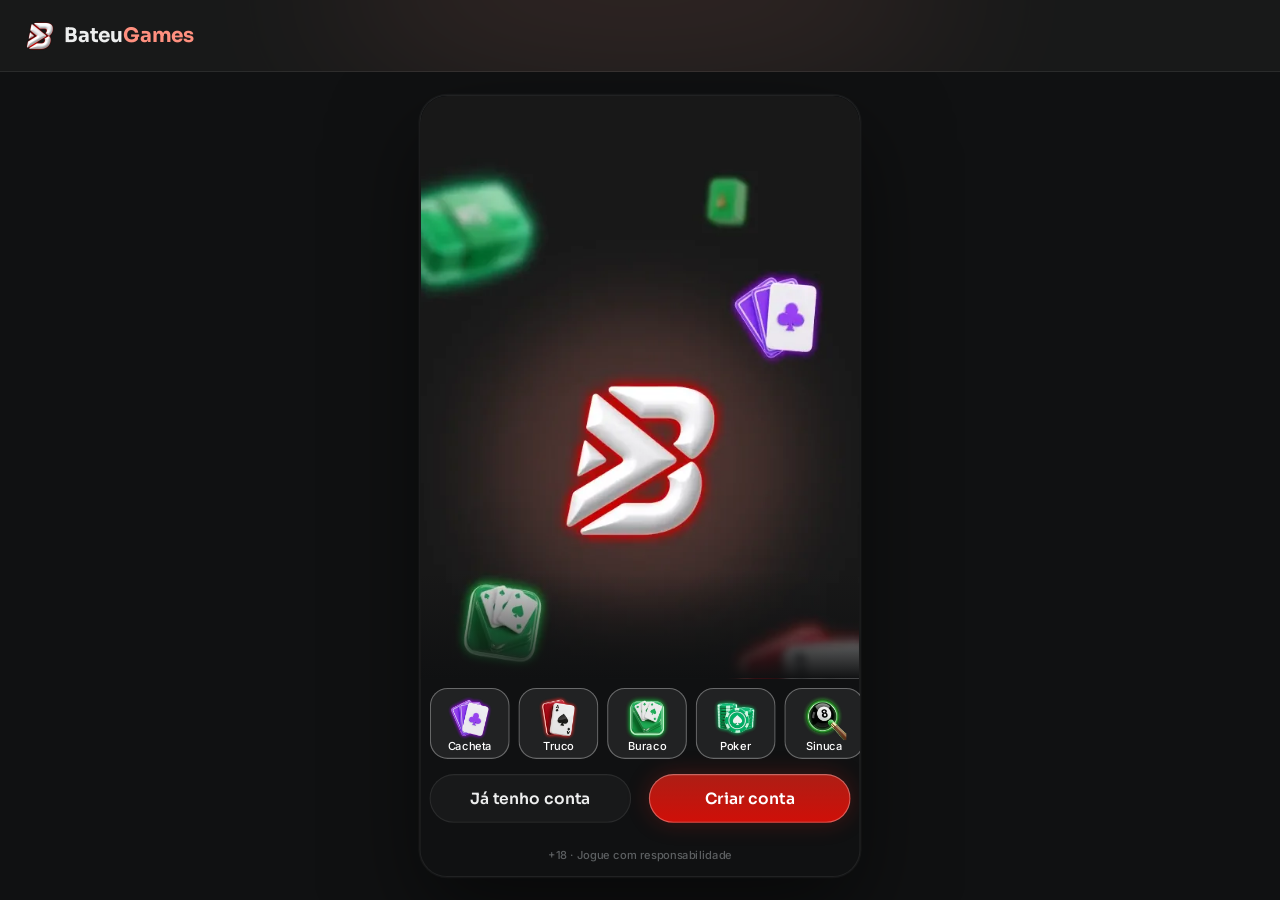
==== index.html @ 6b318c13 "Loja por classe + O Grande Assalto completa (como no EstrelaGames eb42a3c): famílias em 3 classes (O" ====
<!doctype html>
<html lang="pt-BR">
<head>
<meta charset="utf-8">
<meta name="viewport" content="width=device-width, initial-scale=1, viewport-fit=cover, user-scalable=no">
<meta name="robots" content="noindex, nofollow">
<meta name="theme-color" content="#141e2a">
<meta name="mobile-web-app-capable" content="yes">
<meta name="apple-mobile-web-app-capable" content="yes">
<meta name="apple-mobile-web-app-status-bar-style" content="black-translucent">
<title>Bateu Games · protótipo</title>
<link rel="icon" href="assets/ui/logo_icon.webp">
<link rel="preconnect" href="https://fonts.googleapis.com">
<link rel="preconnect" href="https://fonts.gstatic.com" crossorigin>
<link rel="stylesheet" href="https://fonts.googleapis.com/css2?family=Inter:wght@400;500;600;700&family=Sora:wght@600;700;800&display=swap">
<link rel="stylesheet" href="css/tokens.css?v=bateu-11202128">
<link rel="stylesheet" href="css/ui.css?v=bateu-11202128">
<link rel="stylesheet" href="css/screens.css?v=bateu-11202128">
<link rel="stylesheet" href="css/game.css?v=bateu-11202128">
<link rel="stylesheet" href="css/desk.css?v=bateu-11202128">
</head>
<body>
<svg width="0" height="0" style="position:absolute" aria-hidden="true">
  <defs><clipPath id="hexclip" clipPathUnits="objectBoundingBox"><path id="hexpath" d=""/></clipPath></defs>
  <symbol id="s-E" viewBox="0 0 16 20"><path d="M8 0C5 4 0 7.5 0 11.5C0 14 2 16 4.5 16C5.7 16 6.8 15.5 7.5 14.7C7.3 16.6 6.5 18.3 5 20H11C9.5 18.3 8.7 16.6 8.5 14.7C9.2 15.5 10.3 16 11.5 16C14 16 16 14 16 11.5C16 7.5 11 4 8 0Z"/></symbol>
  <symbol id="s-C" viewBox="0 0 20 18.4"><path d="M10 18.35L8.55 17.03C3.4 12.36 0 9.28 0 5.5C0 2.420 2.42 0 5.5 0C7.24 0 8.91 0.81 10 2.09C11.09 0.81 12.76 0 14.5 0C17.58 0 20 2.42 20 5.5C20 9.28 16.6 12.36 11.45 17.04L10 18.35Z"/></symbol>
  <symbol id="s-O" viewBox="0 0 15 20"><path d="M7.5 0L15 10L7.5 20L0 10L7.5 0Z"/></symbol>
  <symbol id="s-P" viewBox="0 0 18 18.5"><path d="M9 0C11.3 0 13.2 1.9 13.2 4.2C13.2 5 13 5.7 12.6 6.3C13 6.2 13.4 6.1 13.8 6.1C16.1 6.1 18 8 18 10.3C18 12.6 16.1 14.5 13.8 14.5C12.5 14.5 11.3 13.9 10.5 12.9C10.7 14.9 11.6 16.8 13.1 18.5H4.9C6.4 16.8 7.3 14.9 7.5 12.9C6.7 13.9 5.5 14.5 4.2 14.5C1.9 14.5 0 12.6 0 10.3C0 8 1.9 6.1 4.2 6.1C4.6 6.1 5 6.2 5.4 6.3C5 5.7 4.8 5 4.8 4.2C4.8 1.9 6.7 0 9 0Z"/></symbol>
  <symbol id="i-copy" viewBox="0 0 448 512"><path d="M208 0H332.1c12.7 0 24.9 5.1 33.9 14.1l67.9 67.9c9 9 14.1 21.2 14.1 33.9V336c0 26.5-21.5 48-48 48H208c-26.5 0-48-21.5-48-48V48c0-26.5 21.5-48 48-48zM48 128h80v64H64V448H256V416h64v48c0 26.5-21.5 48-48 48H48c-26.5 0-48-21.5-48-48V176c0-26.5 21.5-48 48-48z"/></symbol>
  <symbol id="i-share" viewBox="0 0 448 512"><path d="M352 224c53 0 96-43 96-96s-43-96-96-96s-96 43-96 96c0 4 .2 8 .7 11.9l-94.1 47C145.4 170.2 121.9 160 96 160c-53 0-96 43-96 96s43 96 96 96c25.9 0 49.4-10.2 66.6-26.9l94.1 47c-.5 3.9-.7 7.8-.7 11.9c0 53 43 96 96 96s96-43 96-96s-43-96-96-96c-25.9 0-49.4 10.2-66.6 26.9l-94.1-47c.5-3.9 .7-7.8 .7-11.9s-.2-8-.7-11.9l94.1-47C302.6 213.8 326.1 224 352 224z"/></symbol>
  <symbol id="i-wa" viewBox="0 0 448 512"><path d="M380.9 97.1C339 55.1 283.2 32 223.9 32c-122.4 0-222 99.6-222 222 0 39.1 10.2 77.3 29.6 111L0 480l117.7-30.9c32.4 17.7 68.9 27 106.1 27h.1c122.3 0 224.1-99.6 224.1-222 0-59.3-25.2-115-67.1-157zm-157 341.6c-33.2 0-65.7-8.9-94-25.7l-6.7-4-69.8 18.3L72 359.2l-4.4-7c-18.5-29.4-28.2-63.3-28.2-98.2 0-101.7 82.8-184.5 184.6-184.5 49.3 0 95.6 19.2 130.4 54.1 34.8 34.9 56.2 81.2 56.1 130.5 0 101.8-84.9 184.6-186.6 184.6zm101.2-138.2c-5.5-2.8-32.8-16.2-37.9-18-5.1-1.9-8.8-2.8-12.5 2.8-3.7 5.6-14.3 18-17.6 21.8-3.2 3.7-6.5 4.2-12 1.4-32.6-16.3-54-29.1-75.5-66-5.7-9.8 5.7-9.1 16.3-30.3 1.8-3.7.9-6.9-.5-9.7-1.4-2.8-12.5-30.1-17.1-41.2-4.5-10.8-9.1-9.3-12.5-9.5-3.2-.2-6.9-.2-10.6-.2-3.7 0-9.7 1.4-14.8 6.9-5.1 5.6-19.4 19-19.4 46.3 0 27.3 19.9 53.7 22.6 57.4 2.8 3.7 39.1 59.7 94.8 83.8 35.2 15.2 49 16.5 66.6 13.9 10.7-1.6 32.8-13.4 37.4-26.4 4.6-13 4.6-24.1 3.2-26.4-1.3-2.5-5-3.9-10.5-6.6z"/></symbol>
  <symbol id="i-pen" viewBox="0 0 512 512"><path d="M362.7 19.3L314.3 67.7 444.3 197.7l48.4-48.4c25-25 25-65.5 0-90.5L453.3 19.3c-25-25-65.5-25-90.5 0zm-71 71L58.6 323.5c-10.4 10.4-18 23.3-22.2 37.4L1 481.2C-1.5 489.7 .8 498.8 7 505s15.3 8.5 23.7 6.1l120.3-35.4c14.1-4.2 27-11.8 37.4-22.2L421.7 220.3 291.7 90.3z"/></symbol>
  <symbol id="i-plus" viewBox="0 0 448 512"><path d="M256 80c0-17.7-14.3-32-32-32s-32 14.3-32 32v144H48c-17.7 0-32 14.3-32 32s14.3 32 32 32h144v144c0 17.7 14.3 32 32 32s32-14.3 32-32V288h144c17.7 0 32-14.3 32-32s-14.3-32-32-32H256V80z"/></symbol>
  <symbol id="i-chev-l" viewBox="0 0 320 512"><path d="M9.4 233.4c-12.5 12.5-12.5 32.8 0 45.3l192 192c12.5 12.5 32.8 12.5 45.3 0s12.5-32.8 0-45.3L77.3 256 246.6 86.6c12.5-12.5 12.5-32.8 0-45.3s-32.8-12.5-45.3 0l-192 192z"/></symbol>
  <symbol id="i-chev-r" viewBox="0 0 320 512"><path d="M310.6 233.4c12.5 12.5 12.5 32.8 0 45.3l-192 192c-12.5 12.5-32.8 12.5-45.3 0s-12.5-32.8 0-45.3L242.7 256 73.4 86.6c-12.5-12.5-12.5-32.8 0-45.3s32.8-12.5 45.3 0l192 192z"/></symbol>
  <symbol id="i-chev-l-light" viewBox="0 0 320 512"><path d="M20.7 267.3c-6.2-6.2-6.2-16.4 0-22.6l192-192c6.2-6.2 16.4-6.2 22.6 0s6.2 16.4 0 22.6L54.6 256 235.3 436.7c6.2 6.2 6.2 16.4 0 22.6s-16.4 6.2-22.6 0l-192-192z"/></symbol>
  <symbol id="i-chev-r-light" viewBox="0 0 320 512"><path d="M299.3 244.7c6.2 6.2 6.2 16.4 0 22.6l-192 192c-6.2 6.2-16.4 6.2-22.6 0s-6.2-16.4 0-22.6L265.4 256 84.7 75.3c-6.2-6.2-6.2-16.4 0-22.6s16.4-6.2 22.6 0l192 192z"/></symbol>
  <symbol id="i-x" viewBox="0 0 384 512"><path d="M324.5 411.1c6.2 6.2 16.4 6.2 22.6 0s6.2-16.4 0-22.6L214.6 256 347.1 123.5c6.2-6.2 6.2-16.4 0-22.6s-16.4-6.2-22.6 0L192 233.4 59.5 100.9c-6.2-6.2-16.4-6.2-22.6 0s-6.2 16.4 0 22.6L169.4 256 36.9 388.5c-6.2 6.2-6.2 16.4 0 22.6s16.4 6.2 22.6 0L192 278.6 324.5 411.1z"/></symbol>
  <symbol id="i-search" viewBox="0 0 512 512"><path d="M384 208A176 176 0 1 0 32 208a176 176 0 1 0 352 0zM343.3 366C307 397.2 259.7 416 208 416C93.1 416 0 322.9 0 208S93.1 0 208 0S416 93.1 416 208c0 51.7-18.8 99-50 135.3L507.3 484.7c6.2 6.2 6.2 16.4 0 22.6s-16.4 6.2-22.6 0L343.3 366z"/></symbol>
  <symbol id="i-check" viewBox="0 0 512 512"><path d="M256 512A256 256 0 1 0 256 0a256 256 0 1 0 0 512zM369 209L241 337c-9.4 9.4-24.6 9.4-33.9 0l-64-64c-9.4-9.4-9.4-24.6 0-33.9s24.6-9.4 33.9 0l47 47L335 175c9.4-9.4 24.6-9.4 33.9 0s9.4 24.6 0 33.9z"/></symbol>
  <symbol id="i-eye" viewBox="0 0 576 512"><path d="M288 32c-80.8 0-145.5 36.8-192.6 80.6C48.6 156 17.3 208 2.5 243.7c-3.3 7.9-3.3 16.7 0 24.6C17.3 304 48.6 356 95.4 399.4C142.5 443.2 207.2 480 288 480s145.5-36.8 192.6-80.6c46.8-43.5 78.1-95.4 93-131.1c3.3-7.9 3.3-16.7 0-24.6c-14.9-35.7-46.2-87.7-93-131.1C433.5 68.8 368.8 32 288 32zM144 256a144 144 0 1 1 288 0 144 144 0 1 1 -288 0zm144-64c0 35.3-28.7 64-64 64c-7.1 0-13.9-1.2-20.3-3.3c-5.5-1.8-11.9 1.6-11.7 7.4c.3 6.9 1.3 13.8 3.2 20.7c13.7 51.2 66.4 81.6 117.6 67.9s81.6-66.4 67.9-117.6c-11.1-41.5-47.8-69.4-88.6-71.1c-5.8-.2-9.2 6.1-7.4 11.7c2.1 6.4 3.3 13.2 3.3 20.3z"/></symbol>
  <symbol id="i-send" viewBox="0 0 512 512"><path d="M498.1 5.6c10.1 7 15.4 19.1 13.5 31.2l-64 416c-1.5 9.7-7.4 18.2-16 23s-18.9 5.4-28 1.6L284 427.7l-68.5 74.1c-8.9 9.7-22.9 12.9-35.2 8.1S160 493.2 160 480V396.4c0-4 1.5-7.8 4.2-10.7L331.8 202.8c5.8-6.3 5.6-16-.4-22s-15.7-6.4-22-.7L106 360.8 17.7 316.6C7.1 311.3 .3 300.7 0 288.9s5.9-22.8 16.1-28.7l448-256c10.7-6.1 23.9-5.5 34 1.4z"/></symbol>
  <symbol id="i-star" viewBox="0 0 576 512"><path d="M316.9 18C311.6 7 300.4 0 288.1 0s-23.4 7-28.8 18L195 150.3 51.4 171.5c-12 1.8-22 10.2-25.7 21.7s-.7 24.2 7.9 32.7L137.8 329 113.2 474.7c-2 12 3 24.2 12.9 31.3s23 8 33.8 2.3l128.3-68.5 128.3 68.5c10.8 5.7 23.9 4.9 33.8-2.3s14.9-19.3 12.9-31.3L438.5 329 542.7 225.9c8.6-8.5 11.7-21.2 7.9-32.7s-13.7-19.9-25.7-21.7L381.2 150.3 316.9 18z"/></symbol>
  <symbol id="i-star-o" viewBox="0 0 576 512"><path d="M287.9 0c9.2 0 17.6 5.2 21.6 13.5l68.6 141.3 153.2 22.6c9 1.3 16.5 7.6 19.3 16.3s.5 18.1-5.9 24.5L433.6 328.4l26.2 155.6c1.5 9-2.2 18.1-9.7 23.5s-17.3 6-25.3 1.7l-137-73.2L151 509.1c-8.1 4.3-17.9 3.7-25.3-1.7s-11.2-14.5-9.7-23.5l26.2-155.6L31.1 218.2c-6.5-6.4-8.7-15.9-5.9-24.5s10.3-14.9 19.3-16.3l153.2-22.6L266.3 13.5C270.4 5.2 278.7 0 287.9 0zm0 79L235.4 187.2c-3.5 7.1-10.2 12.1-18.1 13.3L99 217.9 184.9 303c5.5 5.5 8.1 13.3 6.8 21L171.4 443.7l105.2-56.2c7.1-3.8 15.6-3.7 22.6 0l105.2 56.2L384.2 324.1c-1.3-7.7 1.2-15.5 6.8-21l85.9-85.1L358.6 200.5c-7.8-1.2-14.6-6.1-18.1-13.3L287.9 79z"/></symbol>
</svg>

<!-- desktop (js/desk.js): header largo, menu e chat ao vivo em volta da coluna 9:16 -->
<header class="dkh" id="dkh"></header>
<aside class="dkl" id="dkl" aria-label="Menu"></aside>
<aside class="dkr" id="dkr" aria-label="Chat ao vivo"></aside>

<div class="stage-wrap"><div class="phone" id="phone">
  <div class="status" aria-hidden="true"><span>9:41</span><span class="island"></span>
    <span class="icons"><svg width="18" height="12" viewBox="0 0 18 12" fill="#fff"><rect x="0" y="8" width="3" height="4" rx="1"/><rect x="5" y="5.5" width="3" height="6.5" rx="1"/><rect x="10" y="3" width="3" height="9" rx="1"/><rect x="15" y="0" width="3" height="12" rx="1"/></svg><svg width="16" height="12" viewBox="0 0 16 12" fill="#fff"><path d="M8 2.2c2.3 0 4.4.9 6 2.4l1.1-1.1A10 10 0 0 0 8 .6 10 10 0 0 0 .9 3.5L2 4.6a8.4 8.4 0 0 1 6-2.4zm0 3.3c1.4 0 2.7.5 3.7 1.4l1.1-1.1A7 7 0 0 0 8 3.9a7 7 0 0 0-4.8 1.9l1.1 1.1c1-.9 2.3-1.4 3.7-1.4zm0 3.3c.6 0 1.1.2 1.5.6L8 11 6.5 9.4c.4-.4.9-.6 1.5-.6z"/></svg><svg width="27" height="13" viewBox="0 0 27 13" fill="none"><rect x=".5" y=".5" width="23" height="12" rx="3.5" stroke="#fff" opacity=".4"/><rect x="2" y="2" width="20" height="9" rx="2" fill="#fff"/><rect x="25" y="4.5" width="1.6" height="4" rx=".8" fill="#fff" opacity=".4"/></svg></span>
  </div>
  <div class="app" id="app">
    <!-- telas do app (renderizadas pelo js/screens.js) -->
    <section class="scr" id="view"></section>

    <!-- tela de jogo: os motores (js/games.js) desenham dentro dela -->
    <section class="scr game-scr" id="scr-game" hidden>
      <header class="hud" id="hud"></header>
      <div class="jogo" id="jogo"><div class="board" id="board"></div></div>
      <nav class="mnav" id="mnav">
        <button data-g="voltar"><span class="back"><svg><use href="#i-chev-l-light"/></svg></span><span>Voltar</span></button>
        <button data-g="chat"><img class="ic" src="assets/icons/chat.webp" alt=""><span>Chat</span></button>
        <button data-g="mesa"><img class="ic" src="assets/icons/friends.webp" alt=""><span>Mesa</span></button>
        <button data-g="voz"><img class="ic" id="micIco" src="assets/icons/microphone-off.webp" alt=""><span>Voz</span></button>
        <button data-g="ajustes"><img class="ic" src="assets/icons/gear.webp" alt=""><span>Ajustes</span></button>
      </nav>
    </section>

    <div class="toast" id="toast"><span class="hint-pill" id="toastTxt"></span></div>
    <div id="sheet"></div>
    <div id="overlay"></div>
  </div>
</div></div>

<script src="js/core.js?v=bateu-11202128"></script>
<script src="js/ui.js?v=bateu-11202128"></script>
<script src="js/screens.js?v=bateu-11202128"></script>
<script src="js/loja.js?v=bateu-11202128"></script>
<script src="js/social.js?v=bateu-11202128"></script>
<script src="js/torneios.js?v=bateu-11202128"></script>
<script src="js/sala.js?v=bateu-11202128"></script>
<script src="js/games.js?v=bateu-11202128"></script>
<script src="js/sinuca.js?v=bateu-11202128"></script>
<script src="js/desk.js?v=bateu-11202128"></script>
<script src="js/boot.js?v=bateu-11202128"></script>
</body>
</html>
---- css/tokens.css ----
/* Bateu Games · tokens do DS EstrelaGames (Rjx31bgpOt4m1U8DVKyWtd · modo Bateu Games), valores resolvidos 1:1 */
:root{
  color-scheme: dark;
  /* background */
  --bg-default:#101112; --bg-subtle:#181919; --bg-strong:#212223; --bg-raised:#28292a; --bg-inset:#010101; --bg-highlight:#ffffff14; --bg-chrome:#181919; --bg-divider:#28292a; --bg-band:#00000052;
  --bga-default-50:#10111280; --bga-default-75:#101112bf; --bga-subtle-50:#18191980; --bga-subtle-75:#181919bf;
  --bga-strong-25:#21222340; --bga-strong-50:#21222380; --bga-strong-75:#212223bf;
  --bga-secondary-16:#ff907f29; --bga-secondary-32:#ff907f52; --bga-accent-12:#ffc8411f;
  /* border */
  --border-muted:#ffffff14; --border-default:#212223; --border-strong:#383a3b; --border-focus:#ad1e15;
  --border-hl-top:#ffffff29; --border-gold-top:#ffcdc3e5; --border-gold-bottom:#ad1e155c;
  /* text */
  --text-default:#edeeee; --text-muted:#b0b4b6; --text-link:#ff907f; --text-subtle:#5d6062; --text-disabled:#454849;
  --text-brand:#ff907f; --text-success:#52de7e; --text-error:#ff6b6e; --text-prize:#ffc841;
  --text-on-color:#ffffff; --text-on-color-muted:#ffffffd9; --text-on-color-subtle:#ffffffb2; --text-on-light:#101112;
  /* system */
  --sys-info:#cc0200; --sys-success:#2cc160; --sys-success-strong:#8cf0a9; --sys-warning:#ffbe2e; --sys-error:#ef4452;
  --sysa-success-25:#2cc16040; --sysa-error-25:#ef445240; --sysa-info-25:#3b74f540;
  --notification-error:#ef4452;
  /* effects */
  --hl-subtle:#ffffff29; --hl:#ffffff52; --hl-strong:#ffffff7a;
  --shadow-faint:#0000001f; --shadow-subtle:#0000003d; --shadow:#00000066; --shadow-strong:#00000080;
  --glow-info:#ad1e1552; --glow-accent:#ffbe2e52; --glow-success:#52de7ea3; --glow-gold:#ff907f52; --glow-blue:#ff907f; --glow-red:#ff6b6e;
  /* surfaces */
  --surface-card-top:#181919; --surface-card-bottom:#101112; --surface-elevated-top:#28292a; --surface-elevated-bottom:#181919;
  /* buttons */
  --btn-primary-top:#ad1e15; --btn-primary-bg:#d00f08; --btn-secondary-border:#cc0200;
  --btn-disabled-top:#28292a; --btn-disabled-bg:#28292a; --btn-disabled-text:#454849;
  /* tabs */
  --tab-default-text:#b0b4b6; --tab-container:#212223; --input-border:#212223;
  --tab-padrao:#ad1e15; --tab-padrao-tint:#ad1e153d; --tab-rosa:#e93d82; --tab-rosa-tint:#e93d823d;
  /* games */
  --game-truco:#e5484d; --game-paulista:#3b74f5; --game-cacheta:#8752f2; --game-tranca:#2cc160; --game-buraco:#1f9a4a;
  --game-poker:#0fa968; --game-sinuca:#2fa35a; --game-todos:#cc0200; --game-domino:#14b8a6; --game-dama:#f76b15; --game-xadrez:#5b6cff;
  --game-paulista-tint:#3b74f53d; --game-truco-tint:#e5484d3d; --game-cacheta-tint:#8752f23d; --game-buraco-tint:#1f9a4a3d; --game-poker-tint:#0fa9683d; --game-sinuca-tint:#2fa35a3d;
  /* crew */
  --crew-engenheiro:#4fb3ff; --crew-comandante:#f5c542; --crew-piloto:#ff5a36; --crew-navegador:#e86bff; --crew-explorador:#4dffb8;
  --crew-bar:#ff9f43; --crew-reis:#34d399; --crew-nobru:#3d8bff; --crew-inhui:#ff4fb0;
  /* famílias da página Skins (mesma cor da chamada do Truco) */
  --crew-laje:#ff7f50; --crew-portaria:#3ddc84; --crew-live:#b45cff; --crew-feira:#ffa62b; --crew-navalha:#ff4fb0; --crew-varzea:#5be37d; --crew-oficina:#3db8ff; --crew-posto:#ff3b4a; --crew-fliper:#a45cff; --crew-grau:#4fa3ff; --crew-palpite:#f2b233; --crew-assalto:#ff4fa3;
  /* stake / table */
  --stake-padrao-top:#850000; --stake-padrao-bottom:#450402; --stake-iniciante-top:#1f9a4a; --stake-iniciante-bottom:#1f502c;
  --table-card-top:#1f5a4a; --table-card-bottom:#0f2e2a; --table-stake:#ffc841;
  --plus-bg:#52de7e; --plus-icon:#101112;
  --btn-success-top:#52de7e; --btn-success-bg:#1f9a4a; /* DS button-glass ☰ Type=Success (Comprar) */
  /* cards */
  --card-face:#ffffff; --card-border:#9ea2a4; --suit-red:#c72c3d; --suit-black:#141922; --back-top:#a20c06; --back-bottom:#5e0000;
  /* seat timer */
  --seat-timer-track:#ffffff1f; --seat-timer:#cc0200;
  /* type */
  --f-display:"Sora", "Inter", system-ui, sans-serif;
  --f-ui:"Inter", system-ui, -apple-system, sans-serif;
  --f-call:"Industry", "Sora", sans-serif;
  /* marca · Bateu Games (sobrescreve) */
  --back-top:#710000; --back-bottom:#23110e; --btn-primary-text:#ffffff; --crew-nobru:#CC0200; --crew-inhui:#CC0200; --crew-rainhabateu:#FF907F;
}
/* estilos de texto do DS */
.t-d3xl{font:700 64px/1.2 var(--f-display);letter-spacing:-.02em}
.t-d2xl{font:700 48px/1.2 var(--f-display);letter-spacing:-.02em}
.t-dxl{font:700 40px/1.2 var(--f-display);letter-spacing:-.02em}
.t-dl{font:700 32px/1.2 var(--f-display);letter-spacing:-.02em}
.t-dm{font:700 24px/1.2 var(--f-display);letter-spacing:-.01em}
.t-ds{font:700 20px/1.2 var(--f-display);letter-spacing:-.01em}
.t-dxs{font:600 16px/1.2 var(--f-display)}
.t-d2xs{font:600 14px/1.2 var(--f-display)}
.t-d3xs{font:600 12px/1.2 var(--f-display)}
.t-hm{font:700 20px/1.2 var(--f-ui)}
.t-ll{font:500 16px/1 var(--f-ui)} .t-lm{font:500 14px/1 var(--f-ui)} .t-ls{font:500 12px/1 var(--f-ui)} .t-lxs{font:500 10px/1 var(--f-ui)} .t-l2xs{font:500 8px/1 var(--f-ui)}
.t-link{font:700 12px/1.5 var(--f-ui)}
.t-p2xl{font:400 20px/1.5 var(--f-ui)} .t-pm{font:400 14px/1.5 var(--f-ui)} .t-ps{font:400 12px/1.5 var(--f-ui)}
---- css/ui.css ----
/* EstrelaGames · base + componentes do DS (Apple Gamer Style · Glass). Medidas 1:1 com o Figma (frame 375). */
*{box-sizing:border-box}
html,body{height:100%;margin:0}
body{background:#05080c;color:var(--text-default);font-family:var(--f-ui);-webkit-font-smoothing:antialiased;overflow:hidden;-webkit-text-size-adjust:100%}
button{font:inherit;color:inherit;border:0;background:none;padding:0;margin:0;cursor:pointer;-webkit-tap-highlight-color:transparent;text-align:inherit}
button:focus-visible,[role="button"]:focus-visible{outline:2px solid var(--border-focus);outline-offset:2px}
/* cards clicáveis são div[role=button]: o WebKit (iPhone) não estica os filhos de um <button> com flex */
[role="button"]{cursor:pointer;-webkit-tap-highlight-color:transparent;-webkit-user-select:none;user-select:none;outline:0}
input{font:inherit;color:inherit;border:0;background:none;outline:0;padding:0;margin:0;min-width:0}
img,video{display:block;max-width:100%;user-select:none;-webkit-user-drag:none}
video::-webkit-media-controls,video::-webkit-media-controls-start-playback-button,video::-webkit-media-controls-overlay-play-button{display:none!important;-webkit-appearance:none} /* sem botão de play: os vídeos são fundo */
svg{display:block}
[hidden]{display:none!important}
.ic{flex:none;object-fit:contain;pointer-events:none}

/* ---------- aparelho ---------- */
.stage-wrap{position:fixed;inset:0;display:flex;align-items:center;justify-content:center}
.phone{position:relative;width:375px;height:812px;background:var(--bg-subtle);overflow:hidden;border-radius:48px;box-shadow:0 0 0 10px #0c1016,0 0 0 11px #2a3340,0 40px 80px rgba(0,0,0,.6);transform-origin:center;display:flex;flex-direction:column}
.status{position:relative;flex:none;height:44px;display:flex;align-items:center;justify-content:space-between;padding:0 26px 0 32px;font:600 15px/1 var(--f-ui);background:var(--bg-subtle);z-index:60;pointer-events:none}
.status .island{position:absolute;left:50%;top:10px;width:118px;height:32px;margin-left:-59px;border-radius:20px;background:#000}
.status .icons{display:flex;gap:6px;align-items:center}
.app{position:relative;flex:1;min-height:0;overflow:hidden}
@media (max-width:520px){
  .phone{width:100vw;height:100vh;height:100dvh;border-radius:0;box-shadow:none;transform:none!important}
  .status{display:none}
  .app{padding-top:env(safe-area-inset-top,0px)}
}
.scr{position:absolute;inset:0;display:flex;flex-direction:column;background:var(--bg-subtle);overflow:hidden}
.app>.scr{top:env(safe-area-inset-top,0px)}
@media (min-width:521px){.app>.scr{top:0}}
.scroll{flex:1;min-height:0;overflow-y:auto;overflow-x:hidden;-webkit-overflow-scrolling:touch;scrollbar-width:none;overscroll-behavior:contain}
.scroll::-webkit-scrollbar,.hscroll::-webkit-scrollbar{display:none}
/* linha com rolagem lateral: sem clip, sangra até a borda da tela (regra Oct 26) */
.hscroll{display:flex;overflow-x:auto;overflow-y:visible;scrollbar-width:none;margin:0 -8px;padding:0 8px;scroll-padding:0 8px;-webkit-overflow-scrolling:touch}

/* ---------- ícones 3D ---------- */
.i16{width:16px;height:16px}.i20{width:20px;height:20px}.i24{width:24px;height:24px}.i28{width:28px;height:28px}.i32{width:32px;height:32px}.i36{width:36px;height:36px}.i40{width:40px;height:40px}.i48{width:48px;height:48px}

/* ---------- header-game (Mobile · Glass) ---------- */
.hdr{position:relative;flex:none;height:64px;display:flex;align-items:center;gap:4px;padding:8px 12px;background:var(--bg-subtle);overflow:hidden;z-index:20}
.hdr::before{content:"";position:absolute;left:48px;top:-70px;width:280px;height:140px;border-radius:50%;background:var(--glow-blue);filter:blur(60px);opacity:.15;pointer-events:none}
.hdr .side{position:relative;flex:1;min-width:0;display:flex;align-items:center;gap:4px}
.hdr .logo{width:24px;height:36px;display:grid;place-items:center;flex:none}
.hdr .logo img{width:25px;height:24px}
.cpill{flex:1;min-width:0;height:34px;display:flex;align-items:center;gap:2px;padding:4px;border-radius:999px;background:linear-gradient(90deg,#52de7e1a,#21222306),var(--bga-strong-50);box-shadow:inset 0 0 0 1px var(--border-muted);overflow:hidden}
.cpill.bonus{padding:4px 8px 4px 4px;background:linear-gradient(90deg,#21222306,#ffc8411a),var(--bga-strong-50)}
.cpill .ic{width:24px;height:24px}
.cpill .t{flex:1;min-width:0;display:flex;flex-direction:column;gap:2px;text-align:left}
.cpill .t small{font:500 8px/1 var(--f-ui);color:var(--text-muted)}
.cpill .t b{font:700 12px/10px var(--f-ui);color:var(--text-default);white-space:nowrap;overflow:hidden;text-overflow:ellipsis}
.cpill.bonus .t b{color:var(--text-prize)}
.cpill .plus{width:20px;height:20px;border-radius:10px;background:var(--plus-bg);display:grid;place-items:center;flex:none}
.cpill .plus svg{width:12px;height:12px;fill:var(--plus-icon)}
/* saldo com seta: abre o dropdown (DS header-game ◉ Expanded) */
.cpill .chev{width:20px;height:20px;display:grid;place-items:center;flex:none}
.cpill .chev svg{width:10px;height:10px;fill:var(--text-muted);transform:rotate(90deg);transition:transform .2s}
.cpill.open{box-shadow:inset 0 0 0 1px var(--border-strong)} .cpill.open .chev svg{transform:rotate(-90deg)}
.hdr .hbuy{flex:1;min-width:0}
/* dropdown do saldo (DS balance-panel) · celular: preso embaixo do header */
.baldrop{position:absolute;left:0;right:0;top:64px;bottom:0;z-index:45;background:var(--bga-default-75);animation:fade .15s both}
.balp{display:flex;flex-direction:column;gap:16px;max-height:100%;overflow:auto;padding:16px 16px 24px;background:var(--bg-subtle);border-radius:0 0 24px 24px;box-shadow:inset 0 -1px 0 var(--hl-subtle),0 16px 40px rgba(0,0,0,.4);animation:balIn .22s cubic-bezier(.2,.8,.2,1) both}
@keyframes balIn{from{transform:translateY(-12px);opacity:0}}
.balp .top{display:flex;justify-content:space-between;align-items:center}
.balp .top small{font:500 12px/1.2 var(--f-ui);color:var(--text-muted)}
.balp .tv{display:flex;align-items:center;gap:4px}
.balp .eye,.balp .x{display:grid;place-items:center;width:28px;height:28px}
.balp .eye svg{width:20px;height:20px;fill:var(--text-muted)}
.balp .x svg{width:12px;height:12px;fill:var(--text-muted);transform:rotate(-90deg)}
.balp .rows{display:flex;flex-direction:column;gap:12px}
.balp .kv{display:flex;justify-content:space-between;gap:12px;font:400 14px/1.4 var(--f-ui);color:var(--text-muted)}
.balp .kv b{font-weight:400;color:var(--text-default);font-variant-numeric:tabular-nums;text-align:right}
.balp hr{border:0;height:1px;background:var(--border-muted);margin:0}
.balp .acts{display:flex;gap:12px} .balp .acts .btn{flex:1}
/* Bônus Fidelidade (DS _loyalty-bonus): Resgatar quando tem valor · Juntando com a seta que abre as regras */
.fid{display:flex;flex-direction:column;gap:12px;padding:8px 12px 8px 8px;border-radius:24px;background:var(--bga-strong-50);box-shadow:inset 0 0 0 1px var(--border-muted)}
.fid.ready{flex-direction:row;align-items:center;gap:8px}
.fid .ic{width:28px;height:28px;flex:none}
.fid .t{flex:1;min-width:0;display:flex;flex-direction:column;gap:2px;text-align:left}
.fid .t b{font:400 14px/1.3 var(--f-ui);color:var(--text-default)}
.fid .t small{font:500 10px/1.2 var(--f-ui);color:var(--text-muted)}
.fid .v{font:400 14px/1 var(--f-ui);font-variant-numeric:tabular-nums}
.fid .row{display:flex;align-items:center;gap:8px;width:100%}
.fid .chev{width:20px;height:20px;display:grid;place-items:center;flex:none}
.fid .chev svg{width:10px;height:10px;fill:var(--text-muted);transform:rotate(90deg);transition:transform .2s}
.fid.open{border-radius:16px;padding:8px 12px 12px 8px} .fid.open .chev svg{transform:rotate(-90deg)}
.fid .more{display:flex;flex-direction:column;gap:12px}
.fid .wk{display:flex;flex-direction:column;gap:4px;padding:12px;border-radius:12px;background:var(--bga-default-50);box-shadow:inset 0 0 0 1px var(--border-muted)}
.fid .wk small{font:500 12px/1.2 var(--f-ui);color:var(--text-muted)}
.fid .wk b{font:700 20px/1.2 var(--f-display);color:var(--text-prize);font-variant-numeric:tabular-nums}
.fid p{margin:0;font:400 12px/1.5 var(--f-ui);color:var(--text-muted)}
.fid .kv{font-size:12px}
.hbell{position:relative;width:36px;height:36px;border-radius:18px;background:var(--bga-strong-50);box-shadow:inset 0 0 0 1px var(--border-muted);display:grid;place-items:center;flex:none}
.hbell .ic{width:28px;height:28px}
.hbell i{position:absolute;left:28px;top:0;width:8px;height:8px;border-radius:50%;background:var(--notification-error)}
.hbell i[hidden]{display:none}

/* ---------- header-avatar (hexágono com borda da tripulação) ---------- */
.hav{position:relative;display:inline-block;flex:none;width:var(--w,44px);height:var(--h,48px)}
.hav .gl{position:absolute;left:-4.5%;top:0;width:109%;aspect-ratio:1;border-radius:50%;background:var(--cc);filter:blur(calc(var(--w,44px) * .16));opacity:.45;pointer-events:none}
.hav .hx{position:absolute;inset:0;-webkit-clip-path:url(#hexclip);clip-path:url(#hexclip);background:var(--cc)}
.hav .hx img{position:absolute;inset:2px;width:calc(100% - 4px);height:calc(100% - 4px);object-fit:cover;object-position:center top;-webkit-clip-path:url(#hexclip);clip-path:url(#hexclip);background:var(--bg-raised)}
.hav .on{position:absolute;left:77%;top:75%;width:23%;aspect-ratio:1;border-radius:50%;background:var(--sys-success);box-shadow:0 0 0 1.5px var(--bg-subtle)}
.hav.xs{--w:24px;--h:26px}.hav.s{--w:32px;--h:35px}.hav.m{--w:44px;--h:48px}.hav.l{--w:56px;--h:60px}
.hav.xs .hx img,.hav.s .hx img{inset:1.5px;width:calc(100% - 3px);height:calc(100% - 3px)}
.hav.empty{height:var(--w)}
.hav.empty .av0{position:absolute;inset:4.5%;width:91%;height:91%}
.hav.empty .add{position:absolute;left:63.6%;top:63.6%;width:27.3%;height:27.3%;border-radius:50%;background:var(--plus-bg);box-shadow:0 0 0 1.2px var(--bg-subtle);display:grid;place-items:center}
.hav.empty .add svg{width:58%;height:58%;fill:var(--plus-icon)}

/* ---------- avatar circular (avatar-estrela-games) ---------- */
.av{position:relative;display:inline-block;vertical-align:middle;flex:none;width:var(--s,48px);height:var(--s,48px);border-radius:50%;background:linear-gradient(180deg,var(--surface-elevated-top),var(--surface-elevated-bottom));box-shadow:inset 0 0 0 var(--bw,2px) #ffffff29}
.av img{position:absolute;inset:var(--bw,2px);width:calc(100% - 2*var(--bw,2px));height:calc(100% - 2*var(--bw,2px));border-radius:50%;object-fit:cover;object-position:center top}
.av.s{--s:32px;--bw:1px}.av.m{--s:48px;--bw:2px}.av.l{--s:80px;--bw:3px}.av.xl{--s:120px;--bw:4px}
.av .lvl{position:absolute;left:50%;bottom:-4px;transform:translateX(-50%);padding:1px 6px;border-radius:999px;background:var(--bg-raised);box-shadow:0 0 0 2px var(--bg-default);font:600 12px/14px var(--f-display);white-space:nowrap}
.av.empty .ph{position:absolute;inset:25%;width:50%;height:50%;fill:#ffffff52}
.av .addb{position:absolute;left:63.3%;top:63.3%;width:36.7%;height:36.7%;border-radius:50%;background:var(--plus-bg);display:grid;place-items:center;box-shadow:0 0 0 3px var(--bg-subtle)}
.av .addb svg{width:50%;height:50%;fill:#fff}

/* ---------- navbar-glass ---------- */
.nav{position:absolute;left:16px;right:16px;bottom:calc(12px + env(safe-area-inset-bottom,0px));height:64px;display:flex;align-items:stretch;padding:4px;border-radius:24px;background:var(--bga-strong-75);box-shadow:inset 0 0 0 1px var(--border-muted);-webkit-backdrop-filter:blur(24px);backdrop-filter:blur(24px);z-index:30}
.nav>button{position:relative;flex:1;min-width:0;display:flex;flex-direction:column;align-items:center;justify-content:center;border-radius:20px}
.nav>button .ic{width:32px;height:32px;opacity:.75}
.nav>button>span{font:500 10px/1 var(--f-ui);color:var(--text-subtle);white-space:nowrap}
.nav>button.on{flex:none;width:104px;justify-content:flex-end;gap:2px;padding-bottom:6px;background:var(--bga-secondary-16);box-shadow:inset 0 0 0 1px var(--hl-subtle),0 0 20px var(--glow-info)}
.nav>button.on .ic{position:absolute;left:28px;top:-14px;width:48px;height:48px;opacity:1}
.nav>button.on .lr{width:100%;display:flex;align-items:center;justify-content:space-between;padding:0 8px}
.nav>button.on .lr span{font:500 10px/1 var(--f-ui);color:var(--text-on-color)}
.nav .lr i{width:16px;height:16px;display:grid;place-items:center}
.nav .lr svg{width:10px;height:16px;fill:var(--text-on-color)}

/* ---------- game-block ---------- */
.gb{position:relative;flex:none;width:72px;height:64px;border-radius:16px;display:flex;flex-direction:column;align-items:center;justify-content:center;padding:4px 0;background:var(--tab-container);box-shadow:inset 0 0 0 1px var(--hl);font:500 10px/1 var(--f-ui);color:var(--text-on-color);white-space:nowrap}
.gb .ic{width:40px;height:40px}
.gb.on{justify-content:flex-end;padding:0 0 6px;background:var(--gc);box-shadow:0 4px 12px var(--gs,transparent)}
.gb.on .ic{position:absolute;left:50%;top:-12px;width:60px;height:60px;margin-left:-30px}
.gb .lk{position:absolute;right:4px;top:4px;width:14px;height:14px;opacity:.8}
.gb.on .lk{display:none}
.games-row{gap:8px;padding-top:12px;margin-top:-12px}
.games-row .gb{width:72px}

/* ---------- tabs ---------- */
.tabs{display:flex;gap:2px;height:44px;padding:4px;border-radius:12px;background:var(--bg-raised);box-shadow:inset 0 0 0 1px var(--input-border)}
.tabs>button{position:relative;flex:1;min-width:0;height:34px;border-radius:8px;display:flex;align-items:center;justify-content:center;padding:8px 16px;font:500 12px/1 var(--f-ui);color:var(--tab-default-text);white-space:nowrap}
.tabs>button.on{background:var(--tc-tint);font:700 12px/18px var(--f-ui);color:var(--text-default)}
.tabs>button.on::after{content:"";position:absolute;left:50%;bottom:0;width:24px;height:3px;margin-left:-12px;border-radius:2px;background:var(--tc);box-shadow:0 0 8px var(--tc)}
.tabs>button .lk{font:500 9px/1 var(--f-ui);margin-left:4px;opacity:.7}
.tabs{--tc:var(--tab-padrao);--tc-tint:var(--tab-padrao-tint)}
.tabs.t-azul{--tc:var(--game-paulista);--tc-tint:var(--game-paulista-tint)}
.tabs.t-vermelha{--tc:var(--game-truco);--tc-tint:var(--game-truco-tint)}
.tabs.t-roxa{--tc:var(--game-cacheta);--tc-tint:var(--game-cacheta-tint)}
.tabs.t-verde{--tc:var(--game-buraco);--tc-tint:var(--game-buraco-tint)}
.tabs.t-rosa{--tc:var(--tab-rosa);--tc-tint:var(--tab-rosa-tint)}

/* ---------- button-glass ---------- */
.btn{display:inline-flex;align-items:center;justify-content:center;gap:8px;white-space:nowrap;transition:transform .12s,filter .12s;flex:none}
.btn:active{transform:scale(.97)}
.btn.l{height:48px;padding:0 24px;border-radius:24px;font:600 16px/1.2 var(--f-display)}
.btn.m{height:40px;padding:0 20px;border-radius:20px;font:600 14px/1.2 var(--f-display)}
.btn.s{height:32px;padding:0 16px;border-radius:16px;font:600 12px/1.2 var(--f-display)}
.btn.xl{height:56px;padding:0 24px;border-radius:28px;font:600 16px/1.2 var(--f-display)}
.btn.m44{height:44px;border-radius:22px}
.btn.pri{background:linear-gradient(180deg,var(--btn-primary-top),var(--btn-primary-bg));box-shadow:inset 0 0 0 1px var(--hl),0 0 20px var(--glow-info);color:var(--btn-primary-text)}
.btn.sec{background:var(--bga-strong-50);box-shadow:inset 0 0 0 1px var(--border-muted);color:var(--text-default)}
.btn.ok{background:linear-gradient(180deg,var(--btn-success-top),var(--btn-success-bg));box-shadow:inset 0 0 0 1px var(--hl),0 0 20px var(--glow-success);color:#fff}
.btn:disabled,.btn.dis{background:var(--btn-disabled-bg);box-shadow:none;color:var(--btn-disabled-text);pointer-events:none}
.btn.danger-txt{background:none;box-shadow:none;color:var(--text-error);font:500 14px/1 var(--f-ui)}
.btn.fill{flex:1;min-width:0}
.btn.wide{width:100%}
.btn .ic{width:20px;height:20px}

/* ---------- button-icon ---------- */
.bicon{width:40px;height:40px;border-radius:20px;display:grid;place-items:center;flex:none;background:var(--bga-strong-50);box-shadow:inset 0 0 0 1px var(--border-muted)}
.bicon .ic{width:24px;height:24px}
.bicon.s{width:32px;height:32px;border-radius:16px}.bicon.s .ic{width:20px;height:20px}
.bicon svg{width:14px;height:14px;fill:var(--text-default)}
.bicon.s28{width:28px;height:28px;border-radius:14px}.bicon.s28 svg{width:16px;height:16px}

/* ---------- tag ---------- */
.tag{display:inline-flex;align-items:center;gap:4px;padding:2px 8px;border-radius:999px;font:400 12px/18px var(--f-ui);white-space:nowrap;flex:none}
.tag.neutral{background:#ffffff14;color:var(--text-muted)}
.tag.gold{padding:3px 8px;background:#ff907f29;color:#fff;box-shadow:inset 0 0 0 1px #ffcdc38c}
.tag.success{background:var(--sys-success);color:var(--bg-default)}
.tag.danger{background:var(--sys-error);color:var(--text-default)}
.tag.info{background:var(--sys-info);color:var(--text-default)}
.tag.live{background:var(--sys-error);color:var(--text-default)}
.tag.beginner{background:var(--game-buraco);color:var(--text-default)}

/* ---------- section-title ---------- */
.stitle{display:flex;align-items:center;justify-content:space-between;gap:16px}
.stitle .tx{flex:1;min-width:0;display:flex;flex-direction:column;gap:2px}
.stitle b{font:700 20px/1.2 var(--f-display);letter-spacing:-.01em}
.stitle small{font:500 12px/1 var(--f-ui);color:var(--text-muted)}
.trow{display:flex;align-items:center;justify-content:space-between;gap:8px}
.trow b{font:600 14px/1.2 var(--f-display)}
.trow small{font:500 10px/1 var(--f-ui);color:var(--text-subtle)}

/* ---------- page-top ---------- */
.ptop{flex:none;display:flex;align-items:center;justify-content:space-between;gap:8px;padding:8px;min-height:45px}
.ptop .l{display:flex;align-items:center;gap:8px;min-width:0}
.ptop .back{width:28px;height:28px;border-radius:14px;display:grid;place-items:center;background:var(--bga-strong-50);box-shadow:inset 0 0 0 1px var(--border-muted);flex:none}
.ptop .back svg{width:10px;height:16px;fill:var(--text-default)}
.ptop .tx{display:flex;flex-direction:column;min-width:0}
.ptop .tx b{font:600 16px/1.2 var(--f-display);white-space:nowrap;overflow:hidden;text-overflow:ellipsis}
.ptop .tx small{display:flex;align-items:center;gap:4px;font:500 10px/1 var(--f-ui);color:var(--text-muted)}
.ptop .tx small i{width:6px;height:6px;border-radius:50%;background:var(--sys-success)}

/* ---------- input-search / input ---------- */
.search{display:flex;align-items:center;gap:8px;height:40px;padding:0 16px 0 12px;border-radius:20px;background:var(--bga-strong-50);box-shadow:inset 0 0 0 1px var(--border-muted)}
.search svg{width:16px;height:16px;fill:var(--text-muted);flex:none}
.search input{flex:1;font:500 12px/1 var(--f-ui);color:var(--text-default)}
.search input::placeholder{color:var(--text-muted)}
.field{display:flex;flex-direction:column;gap:8px}
.field>label{font:500 14px/1 var(--f-ui);color:var(--text-default)}
.field .box{display:flex;align-items:center;gap:8px;height:40px;padding:8px 12px;border-radius:12px;background:var(--bga-strong-50);box-shadow:inset 0 0 0 1px var(--border-muted)}
.field .box:focus-within{box-shadow:inset 0 0 0 1px var(--border-focus)}
.field .box input{flex:1;font:400 14px/1.5 var(--f-ui);color:var(--text-default)}
.field .box input::placeholder{color:var(--text-disabled)}
.field .box button svg{width:20px;height:20px;fill:var(--text-muted)}

/* ---------- otp ---------- */
.otp{display:flex;gap:8px;justify-content:center}
.otp .bx{width:48px;height:56px;border-radius:12px;background:#ffffff14;display:grid;place-items:center;font:700 24px/1.2 var(--f-display);color:var(--text-default);box-shadow:inset 0 0 0 1px var(--border-muted)}
.otp .bx.act{background:#ffffff1f;box-shadow:inset 0 0 0 2px var(--border-focus),0 0 12px var(--glow-info)}
.otp .bx.act::after{content:"";width:2px;height:24px;background:var(--border-focus);animation:blink 1s steps(1) infinite}
@keyframes blink{50%{opacity:0}}
.otp-in{position:absolute;opacity:0;pointer-events:none;width:1px;height:1px}

/* ---------- progress ---------- */
.prog{height:4px;border-radius:999px;background:#ffffff1f;overflow:hidden;flex:1}
.prog i{display:block;height:100%;border-radius:inherit;background:var(--tab-padrao);transition:width .3s}

/* ---------- stake-pill ---------- */
.stakes{position:relative;height:128px;overflow:hidden;margin:0 -8px}
.stakes .track{position:absolute;top:8px;left:50%;transform:translateX(-50%);display:flex;align-items:center;gap:8px;height:112px}
.sp{position:relative;flex:none;display:flex;flex-direction:column;border-radius:16px;padding:4px 4px 0;background:linear-gradient(180deg,var(--surface-elevated-top),var(--surface-card-bottom));box-shadow:inset 0 0 0 1px #ffffff29,0 16px 40px var(--shadow);transition:width .25s,height .25s}
.sp .st{position:relative;flex:1;align-self:stretch;border-radius:12px;display:flex;flex-direction:column;align-items:center;justify-content:center;gap:4px;background:linear-gradient(180deg,var(--stake-padrao-top),var(--stake-padrao-bottom));box-shadow:inset 0 0 0 1px var(--hl-subtle),inset 0 2px 8px var(--shadow)}
.sp .v{display:flex;align-items:center;gap:4px;font:600 14px/1.2 var(--f-display);white-space:nowrap}
.sp .v .ic{width:14px;height:14px}
.sp .q{position:absolute;top:4px;right:4px;display:flex;align-items:center;gap:3px;padding:2px 5px;border-radius:8px;background:var(--bga-strong-50);font:500 8px/1 var(--f-ui);white-space:nowrap}
.sp .q::before{content:"";width:5px;height:5px;border-radius:50%;background:var(--sys-success)}
.sp .tg{padding:2px 6px;border-radius:6px;background:var(--bga-strong-50);font:500 8px/1 var(--f-ui);color:var(--text-success)}
.sp .ft{flex:none;display:flex;align-items:center;justify-content:center;gap:3px;padding:4px 0 5px;white-space:nowrap}
.sp .ft small{font:500 8px/1 var(--f-ui);color:var(--text-muted)}
.sp .ft b{font:500 8px/1 var(--f-ui)}
.sp.ini .st{background:linear-gradient(180deg,var(--stake-iniciante-top),var(--stake-iniciante-bottom))}
.sp.S{width:68px;height:68px;padding:4px}
.sp.S .q,.sp.S .ft,.sp.S .tg{display:none}
.sp.M{width:88px;height:88px}
.sp.M .v{font:600 16px/1.2 var(--f-display)} .sp.M .v .ic{width:18px;height:18px}
.sp.L{width:112px;height:112px}
.sp.L .v{font:700 20px/1.2 var(--f-display);letter-spacing:-.01em} .sp.L .v .ic{width:24px;height:24px}
.sp.L .ft b{font:500 10px/1 var(--f-ui)}
.sp.on{box-shadow:inset 0 0 0 2px var(--btn-secondary-border),0 0 20px var(--glow-info)}
.sp.on .st{background:linear-gradient(180deg,var(--btn-primary-top),var(--btn-primary-bg))}
.sp.on.ini .st{background:linear-gradient(180deg,var(--stake-iniciante-top),var(--stake-iniciante-bottom))}
.stake-grid{display:grid;grid-template-columns:repeat(3,minmax(0,1fr));gap:12px}
.stake-grid .sp{width:auto;height:88px}

/* ---------- table-glass (mesa aberta) ---------- */
.tg-row{display:grid;grid-template-columns:repeat(2,minmax(0,1fr));gap:16px 8px}
.tgl{position:relative;height:92px;border-radius:46px;padding:4px;display:flex;background:linear-gradient(180deg,var(--surface-elevated-top),var(--surface-card-bottom));box-shadow:inset 0 0 0 1px #ffffff29,0 16px 40px var(--shadow);text-align:left}
.tgl .felt{flex:1;align-self:stretch;min-width:0;display:flex;align-items:center;padding:10px 12px 6px 70px;border-radius:41px;background:linear-gradient(180deg,var(--table-card-top),var(--table-card-bottom));box-shadow:inset 0 0 0 1px var(--hl-subtle),inset 0 2px 8px var(--shadow)}
.tgl .vals{display:flex;flex-direction:column;gap:4px;min-width:0}
.tgl .vals b{font:600 14px/1.2 var(--f-display);color:var(--table-stake);white-space:nowrap}
.tgl .vals small{font:500 10px/1 var(--f-ui);color:#ffffffb2;white-space:nowrap}
.tgl .seats{display:flex;align-items:center;gap:2px;height:20px}
.tgl .seats .pl{display:flex}
.tgl .seats .pl span{width:20px;height:20px;border-radius:10px;overflow:hidden;background:var(--cc);margin-right:-6px;box-shadow:0 0 0 1px var(--table-card-bottom)}
.tgl .seats .pl span img{width:100%;height:100%;object-fit:cover;object-position:center top}
.tgl .seats em{font:600 12px/14px var(--f-display);font-style:normal;margin-left:8px}
.tgl .tab{position:absolute;left:50%;top:-8px;transform:translateX(-50%);padding:2px 8px;border-radius:8px;background:var(--surface-elevated-top);box-shadow:inset 0 0 0 1px var(--border-muted);font:500 10px/12px var(--f-ui);color:var(--text-subtle);white-space:nowrap}
.tgl .deck{position:absolute;left:14px;top:25px;width:52px;height:52px}
.tgl.locked .felt>*{opacity:.55}
.tgl.pool{border-radius:16px}
.tgl.pool .felt{border-radius:12px;position:relative;overflow:hidden;background:linear-gradient(180deg,#2fa35a,#145c32)}
.tgl.pool .felt::before{content:"";position:absolute;left:30%;top:0;bottom:0;border-left:1px solid #ffffff29}
.tgl.pool .pk{position:absolute;width:10px;height:10px;border-radius:50%;background:#000000b2;box-shadow:inset 0 0 0 1px #ffffff1f}

/* ---------- action-tile ---------- */
.atile{width:80px;height:64px;border-radius:16px;display:flex;flex-direction:column;align-items:center;justify-content:center;background:var(--bga-strong-50);box-shadow:inset 0 0 0 1px var(--border-muted);font:600 14px/1.2 var(--f-display);flex:none}
.atile .ic{width:28px;height:28px}

/* ---------- bottom sheet (sheet glass) ---------- */
.veil{position:absolute;inset:0;z-index:50;background:var(--bga-default-75);display:flex;align-items:flex-end;animation:fade .2s both}
.bsheet{position:relative;width:100%;max-height:calc(100% - 24px);display:flex;flex-direction:column;align-items:stretch;gap:12px;padding:8px 12px calc(24px + env(safe-area-inset-bottom,0px));border-radius:24px 24px 0 0;background:var(--bg-subtle);box-shadow:inset 0 1px 0 var(--hl-subtle),0 16px 40px var(--shadow);animation:up .28s cubic-bezier(.2,.9,.3,1) both;overflow:hidden}
.bsheet.g16{gap:16px}
.bsheet .handle{width:36px;height:4px;border-radius:2px;background:var(--border-muted);align-self:center;flex:none}
.bsheet .scroll{margin:0 -12px;padding:0 12px}
.sh-h{display:flex;align-items:center;gap:12px;flex:none}
.sh-h>.ic{width:36px;height:36px}
.sh-h .tx{flex:1;min-width:0;display:flex;flex-direction:column;gap:2px}
.sh-h .tx b{font:600 16px/1.2 var(--f-display)}
.sh-h .tx small{font:500 10px/1.2 var(--f-ui);color:var(--text-subtle)}
.sh-h .tx small.ok{display:flex;align-items:center;gap:6px;color:var(--sys-success)}
.sh-h .tx small.ok::before{content:"";width:8px;height:8px;border-radius:50%;background:var(--sys-success)}
.xbtn{width:32px;height:32px;border-radius:16px;display:grid;place-items:center;background:var(--bga-strong-50);box-shadow:inset 0 0 0 1px var(--border-muted);flex:none}
.xbtn svg{width:14px;height:14px;fill:var(--text-default)}
@keyframes up{from{transform:translateY(100%)}to{transform:none}}
@keyframes fade{from{opacity:0}}
@keyframes pop{from{transform:scale(.3);opacity:0}}

/* ---------- hint (pílula) / toast ---------- */
.hint-pill{display:inline-flex;align-items:center;gap:4px;padding:4px 12px;border-radius:999px;background:var(--bga-strong-75);box-shadow:inset 0 0 0 1px var(--hl-subtle);font:500 10px/1.2 var(--f-ui);color:var(--text-default);white-space:nowrap;-webkit-backdrop-filter:blur(12px);backdrop-filter:blur(12px)}
.toast{position:absolute;left:50%;top:72px;transform:translate(-50%,-8px);opacity:0;transition:opacity .2s,transform .2s;z-index:90;pointer-events:none;max-width:calc(100% - 32px)}
.toast .hint-pill{font-size:11px;padding:6px 14px;white-space:normal;text-align:center}
.toast.show{opacity:1;transform:translate(-50%,0)}

/* ---------- list / cells ---------- */
.cell{display:flex;flex-direction:column;gap:2px;padding:8px;border-radius:12px;background:var(--bga-strong-50);box-shadow:inset 0 0 0 1px var(--border-muted);min-width:0;flex:1}
.cell small{font:500 10px/1 var(--f-ui);color:var(--text-subtle)}
.cell b{font:600 14px/1.2 var(--f-display);white-space:nowrap}
.card-raised{border-radius:16px;background:var(--bg-raised)}
.muted{color:var(--text-muted)}.subtle{color:var(--text-subtle)}.prize{color:var(--text-prize)}.ok{color:var(--text-success)}.err{color:var(--text-error)}

@media (prefers-reduced-motion: reduce){*,*::before,*::after{animation-duration:.01ms!important;animation-iteration-count:1!important;transition-duration:.01ms!important}}
---- css/screens.css ----
/* EstrelaGames · layout das telas (frames do Figma · arquivo WkFIFdpiEMFdsQUZqbs5JA) */

/* ---------- Onboarding · M01 Boas-vindas ---------- */
.ob1{background:var(--bg-default)}
.ob1 .hero{position:relative;flex:1;min-height:0;overflow:hidden;background:#05080c}
.ob1 .hero video{position:absolute;inset:0;width:100%;height:100%;object-fit:cover;object-position:center top}
.ob1 .hero::after{content:"";position:absolute;left:0;right:0;bottom:0;height:96px;background:linear-gradient(180deg,#10111200,var(--bg-default));pointer-events:none}
.ob1 .bottom{flex:none;display:flex;flex-direction:column;gap:2px;padding-bottom:env(safe-area-inset-bottom,0px)}
.ob1 .copy{padding:8px 8px 0}
.ob1 .copy .hscroll{gap:8px}
.ob1 .acts{display:flex}
.ob1 .acts>div{flex:1;min-width:0;padding:12px 8px;display:flex}
.ob1 .acts .btn{flex:1}
.ob1 .legal{margin:0;padding:10px 0 14px;text-align:center;font:500 10px/1 var(--f-ui);color:var(--text-subtle)}

/* ---------- Onboarding · M02–M05 cadastro ---------- */
.ob{padding:12px 8px calc(24px + env(safe-area-inset-bottom,0px));gap:24px}
.ob .obtop{flex:none;display:flex;align-items:center;gap:12px}
.ob .obtop .back{width:32px;height:32px;border-radius:16px;display:grid;place-items:center;background:var(--bga-strong-50);box-shadow:inset 0 0 0 1px var(--border-muted);flex:none}
.ob .obtop .back svg{width:10px;height:16px;fill:var(--text-default)}
.ob .obtop span{font:500 12px/1 var(--f-ui);color:var(--text-muted);flex:none}
.ob .obc{flex:1;min-height:0;display:flex;flex-direction:column;justify-content:space-between;gap:24px;overflow-y:auto;scrollbar-width:none}
.ob .obc::-webkit-scrollbar{display:none}
.ob .obtx{display:flex;flex-direction:column;gap:8px}
.ob h1{margin:0;font:700 32px/1.2 var(--f-display);letter-spacing:-.02em}
.ob .obtx p{margin:0;font:400 14px/1.5 var(--f-ui);color:var(--text-muted)}
.ob .form{display:flex;flex-direction:column;gap:20px}
.ob .obft{display:flex;flex-direction:column;gap:12px;flex:none}
.ob .note{margin:0;font:500 10px/1.4 var(--f-ui);color:var(--text-subtle);text-align:center}
.ob .note a{color:var(--text-link);text-decoration:none}
.ob .resend{display:flex;align-items:center;justify-content:space-between;gap:8px;font:500 14px/1 var(--f-ui);color:var(--text-muted)}
.ob .checks{display:flex;flex-direction:column;gap:10px}
.ob .checks div{display:flex;align-items:center;gap:8px;font:500 12px/1 var(--f-ui);color:var(--text-subtle)}
.ob .checks svg{width:16px;height:16px;fill:var(--text-disabled)}
.ob .checks div.on{color:var(--text-default)}
.ob .checks div.on svg{fill:var(--sys-success)}
.ob .avatar-pick{display:flex;justify-content:center}
.ob .avatar-pick .av{box-shadow:inset 0 0 0 3px var(--btn-secondary-border),0 0 20px var(--glow-info)}
.ob .avail{display:flex;align-items:center;gap:6px;font:500 12px/1 var(--f-ui);color:var(--text-success)}
.ob .avail svg{width:14px;height:14px;fill:currentColor}
.ob .avail.err{color:var(--text-error)}
.ob .sugs{display:flex;flex-wrap:wrap;align-items:center;gap:8px}
.ob .sugs .sl{font:500 10px/1 var(--f-ui);color:var(--text-muted)}
.ob .sugs .tag{cursor:pointer;font:600 12px/14px var(--f-display);padding:4px 10px}

/* ---------- Lobby (Home sem skin) ---------- */
.lobby .glowtop{position:absolute;left:48px;top:-70px;width:280px;height:140px;border-radius:50%;background:var(--glow-blue);filter:blur(60px);opacity:.22;pointer-events:none;z-index:0}
.lobby .content{position:relative;display:flex;flex-direction:column;gap:12px;padding:12px 8px 96px}
.lobby .modos{display:flex;align-items:center;gap:8px}
.lobby .modos .tabs{flex:1;min-width:0}
.lobby .sec{display:flex;flex-direction:column;gap:8px}
.lobby .sec.open{gap:16px}
.lobby .soon-note{margin:-4px 0 0;font:500 12px/1.4 var(--f-ui);color:var(--text-subtle);text-align:center;padding:0 16px}

/* ---------- Home com skin (Jogos) ---------- */
.home{gap:12px}
.home .stage{position:relative;flex:1;min-height:0;margin:0 8px;border-radius:12px;overflow:hidden;background:#0b1220;box-shadow:inset 0 0 0 1px var(--border-strong)}
.home .stage video{position:absolute;inset:0;width:100%;height:100%;object-fit:cover;object-position:center top}
.home .stage .shade{position:absolute;left:0;right:0;bottom:0;height:320px;background:linear-gradient(180deg,#18191900,var(--bg-subtle));pointer-events:none}
.home .stage .ct{position:absolute;inset:0;display:flex;flex-direction:column;justify-content:space-between;gap:8px;padding:8px 8px calc(90px + env(safe-area-inset-bottom,0px))}
.home .stage .gl{display:flex;flex-direction:column;gap:8px;width:70px;min-height:0;overflow-y:auto;padding-top:12px;margin-top:-12px;scrollbar-width:none}
.home .stage .gl::-webkit-scrollbar{display:none}
.home .stage .gl .gb{width:70px;flex:none}
.home .stage .gl .gb:not(.on){background:#212223b8;-webkit-backdrop-filter:blur(12px);backdrop-filter:blur(12px)}
.home .stage .acts{display:flex;gap:8px;align-items:center}
.home .stage .acts .btn{flex:1;height:64px;border-radius:24px;font:600 16px/1.2 var(--f-display)}
.home .stage .acts .atile{-webkit-backdrop-filter:blur(12px);backdrop-filter:blur(12px)}
/* lobby (sem skin): Treino ao lado do Jogar, igual à Home com skin (Figma M01/D01, 03/11) */
.lobby .sec .acts{display:flex;gap:8px;align-items:center}
.lobby .sec .acts .btn{flex:1;height:64px;border-radius:24px;font:600 16px/1.2 var(--f-display)}
.home .rw-hint{position:absolute;left:50%;top:72px;transform:translateX(-50%);z-index:25}

/* ---------- fila (partida rápida / mesa) ---------- */
.qslots{display:grid;gap:8px}
.qslot{height:96px;border-radius:12px;background:var(--bga-strong-50);box-shadow:inset 0 0 0 1px var(--border-muted);display:flex;flex-direction:column;align-items:center;justify-content:center;gap:6px;font:500 10px/1 var(--f-ui);color:var(--text-subtle);min-width:0;padding:0 4px;text-align:center}
.qslot.filled{color:var(--text-default)}
.qslot .spin{width:28px;height:28px;border-radius:50%;border:3px solid var(--border-muted);border-top-color:var(--btn-primary-top);animation:spin 1s linear infinite}
.qslot b{font:500 10px/1.2 var(--f-ui);max-width:100%;overflow:hidden;text-overflow:ellipsis;white-space:nowrap}
@keyframes spin{to{transform:rotate(360deg)}}
.qcount{font:700 64px/1 var(--f-display);text-align:center;text-shadow:0 0 24px var(--glow-info)}
.qinfo{margin:0;font:500 12px/1.4 var(--f-ui);color:var(--text-muted);text-align:center}

/* ---------- Loja ---------- */
.pg-top{flex:none;display:flex;flex-direction:column;gap:2px}
.loja .content,.pack .content,.diamantes .content{display:flex;flex-direction:column;gap:16px;padding:0 8px calc(24px + env(safe-area-inset-bottom,0px))} /* sem navbar: a Loja abre pelo botão da Home */
.chips{gap:8px;padding:4px 8px}
.chip{flex:none;height:36px;display:flex;align-items:center;gap:6px;padding:0 12px 0 8px;border-radius:12px;background:var(--bga-strong-50);box-shadow:inset 0 0 0 1px var(--border-muted);font:500 12px/1 var(--f-ui);color:var(--text-default);white-space:nowrap}
.chip .ic{width:20px;height:20px}
.chip.on{background:var(--bga-secondary-16);box-shadow:inset 0 0 0 1.5px var(--btn-secondary-border),0 0 12px var(--glow-info);color:var(--text-on-color)}
.chip.big{height:40px}.chip.big .ic{width:24px;height:24px}
/* skin-pack-card */
.spk{position:relative;display:flex;flex-direction:column;text-align:left;width:100%}
.spk.L{height:176px;justify-content:space-between;padding:12px;border-radius:20px;overflow:hidden;background-color:var(--skin-art-base,#28292a);background-size:cover;box-shadow:inset 0 0 0 1px var(--border-muted)}
.spk.L::before{content:"";position:absolute;inset:0;background:linear-gradient(180deg,#28292a00 45%,#28292a 100%);pointer-events:none}
.spk.L>*{position:relative}
.spk.L .top{display:flex;gap:8px}
.spk.L .info{display:flex;align-items:center;justify-content:space-between;gap:12px}
.spk.L .info .tx{display:flex;flex-direction:column;min-width:0}
.spk.L .info b{font:600 16px/1.2 var(--f-display)}
.spk.L .info small{font:500 10px/1 var(--f-ui);color:var(--text-muted)}
.spk .tag{font-size:12px}
.spk.S{gap:6px}
.spk.S .art{position:relative;height:96px;border-radius:16px;overflow:hidden;background-color:#28292a;background-size:cover;box-shadow:inset 0 0 0 1px var(--border-muted)}
.spk.S .art::before{content:"";position:absolute;inset:0;background:linear-gradient(180deg,#28292a00 45%,#28292ad9 100%)}
.spk.S .art .tag{position:absolute;left:6px;top:6px;padding:2px 8px}
.spk.S .art .price{position:absolute;right:6px;bottom:6px;padding:3px 8px;border-radius:999px;background:var(--bga-strong-75);box-shadow:inset 0 0 0 1px var(--border-muted);font:500 10px/1 var(--f-ui);-webkit-backdrop-filter:blur(12px);backdrop-filter:blur(12px)}
.spk.S .art .lock{position:absolute;left:50%;top:28px;width:40px;height:40px;margin-left:-20px}
.spk.S.blocked .art{background:var(--bga-strong-75)}
.spk.S.blocked.t1 .art{background:linear-gradient(180deg,#e93d8214,#3a2a6440),var(--bga-strong-75)}
.spk.S.blocked.t2 .art{background:linear-gradient(180deg,#1fb6e814,#28292a40),var(--bga-strong-75)}
.spk.S.blocked .art::before{display:none}
.spk.S .tx{display:flex;flex-direction:column;padding-left:2px}
.spk.S .tx b{font:700 12px/1.5 var(--f-ui)}
.spk.S .tx small{font:500 8px/1 var(--f-ui);color:var(--text-muted)}
.packs{display:flex;flex-direction:column;gap:12px;padding:4px 0 8px}
.pgrid{display:grid;grid-template-columns:repeat(3,minmax(0,1fr));gap:12px 8px}
.loja .note{margin:0;font:500 12px/1 var(--f-ui);color:var(--text-muted);line-height:1.3}
.decks{display:grid;grid-template-columns:repeat(2,minmax(0,1fr));gap:12px}
.deckc{display:flex;flex-direction:column;align-items:center;gap:12px;padding:16px 12px;border-radius:16px;background:var(--bga-strong-50);box-shadow:inset 0 0 0 1px var(--border-muted)}
.deckc.on{box-shadow:inset 0 0 0 2px var(--btn-secondary-border),0 0 12px var(--glow-info)}
.deckc .dk{position:relative;width:64px;height:88px}
.deckc b{font:600 14px/1.2 var(--f-display);text-align:center}
/* página do pacote */
.pk-box{display:flex;flex-direction:column;gap:16px;padding:20px 16px;border-radius:16px;background:var(--bg-subtle)}
.pk-box.unl{gap:12px;padding-bottom:24px}
.crew-rows{display:flex;flex-direction:column;gap:16px}
.crew-row{display:flex;gap:4px}
.crew-row>div{flex:1;min-width:0;display:flex;flex-direction:column;align-items:center;gap:6px}
.crew-row>div small{font:500 10px/1 var(--f-ui);color:var(--text-muted);white-space:nowrap;overflow:hidden;text-overflow:ellipsis;max-width:100%}
.crew-row.duo{gap:12px}
.crew-row.duo>div{gap:8px}
.crew-row.duo>div small{font:500 12px/1 var(--f-ui)}
.uopt{display:flex;align-items:center;gap:12px;padding:12px 16px 12px 12px;border-radius:12px;background:var(--bg-raised);text-align:left;width:100%}
.uopt .ic{width:40px;height:40px}
.uopt .tx{flex:1;min-width:0;display:flex;flex-direction:column;gap:2px}
.uopt .tx b{font:500 14px/1 var(--f-ui)}
.uopt .tx small{font:500 10px/1.2 var(--f-ui);color:var(--text-muted)}
.uopt .pr{font:600 16px/1.2 var(--f-display)}
.uopt .pg{display:flex;flex-direction:column;align-items:flex-end;gap:6px;width:72px}
.uopt .pg b{font:600 14px/1.2 var(--f-display)}
.uopt .pg .tr{width:72px;height:6px;border-radius:3px;background:var(--bg-inset);overflow:hidden}
.uopt .pg .tr i{display:block;height:100%;border-radius:3px;background:var(--sys-success)}
.uopt.owned{box-shadow:inset 0 0 0 1px var(--sys-success)}
/* sheet desbloqueado / você ganhou */
.unlock{align-items:center;gap:16px;padding:8px 16px calc(32px + env(safe-area-inset-bottom,0px))}
.unlock .hero{position:relative;width:343px;max-width:100%;height:208px;flex:none}
.unlock .hero .av{position:absolute;margin-left:calc(var(--s) / -2)} /* left = 50% + deslocamento: centro da imagem, em qualquer largura */
.unlock h2{margin:0;font:700 24px/1.2 var(--f-display);letter-spacing:-.01em;text-align:center}
.unlock p{margin:0;font:500 14px/1.15 var(--f-ui);color:var(--text-muted);text-align:center}
.unlock .row{display:flex;gap:12px;width:100%}
.unlock .row .btn{flex:1}
/* character picker */
.picker{padding:0 8px calc(16px + env(safe-area-inset-bottom,0px));gap:12px}
.picker .stg{position:relative;flex:1;min-height:200px;border-radius:20px;overflow:hidden;background:#0b1220;box-shadow:inset 0 0 0 1px var(--border-muted);display:flex;flex-direction:column;justify-content:flex-end;padding:12px}
.picker .stg video{position:absolute;inset:0;width:100%;height:100%;object-fit:cover;object-position:center top}
.picker .stg::before{content:"";position:absolute;inset:0;background:linear-gradient(180deg,#21222300 50%,var(--bg-subtle) 100%);pointer-events:none;z-index:1}
.picker .arrow{position:absolute;top:50%;width:36px;height:36px;margin-top:-18px;border-radius:18px;display:grid;place-items:center;background:var(--bga-strong-75);box-shadow:inset 0 0 0 1px var(--border-muted);-webkit-backdrop-filter:blur(12px);backdrop-filter:blur(12px);z-index:2}
.picker .arrow svg{width:10px;height:16px;fill:var(--text-default)}
.picker .arrow.p{left:8px}.picker .arrow.n{right:8px}
.picker .ident{position:relative;z-index:2;display:flex;flex-direction:column;gap:2px}
.picker .ident b{font:700 20px/1.2 var(--f-display);letter-spacing:-.01em;text-transform:uppercase}
.picker .ident small{display:flex;align-items:center;gap:6px;font:500 10px/1.2 var(--f-ui);color:var(--text-muted)}
.picker .ident small i{width:8px;height:8px;border-radius:50%;background:var(--btn-secondary-border);flex:none}
.picker .crew{flex:none;display:flex;align-items:center;justify-content:center;gap:12px;height:56px}
.picker .crew button{width:48px;height:48px;border-radius:24px;overflow:hidden;background:var(--cc);box-shadow:inset 0 0 0 1px var(--border-muted);opacity:.55;flex:none;transition:all .2s}
.picker .crew button img{width:100%;height:100%;object-fit:cover;object-position:center top}
.picker .crew button.on{width:56px;height:56px;border-radius:28px;opacity:1;box-shadow:0 0 0 2.5px var(--btn-secondary-border),0 0 14px var(--glow-info)} /* seleção = ação: azul do DS, igual ao Figma */
.picker .acts{flex:none;display:flex;gap:8px}
.picker .acts .btn{flex:1}

/* ---------- Batalhas ---------- */
/* ---------- Torneios (opt-in) ---------- */
.tor .content{display:flex;flex-direction:column;gap:16px;padding:16px 16px 112px}
.tor .ttl{display:flex;flex-direction:column;gap:4px}
.tor .ttl h1{margin:0;font:700 24px/1.2 var(--f-display);letter-spacing:-.01em}
.tor .ttl p{margin:0;font:500 14px/1.15 var(--f-ui);color:var(--text-muted)}
.tor .hscroll{margin:0 -16px;padding:12px 16px 0;margin-top:-12px;gap:8px}
.tlist{display:flex;flex-direction:column;gap:16px}
/* tournament-card-estrela-games · borda e pano da table-glass, abas na borda de cima (prêmio no meio, status à esquerda, Infos à direita) */
.tcard{position:relative;display:flex;width:100%;padding:4px;border-radius:40px;background:linear-gradient(180deg,var(--surface-elevated-top),var(--surface-card-bottom));box-shadow:inset 0 0 0 1px #ffffff29,0 16px 40px var(--shadow);text-align:left}
.tcard .felt{flex:1;min-width:0;height:72px;display:flex;align-items:center;gap:12px;padding:8px 16px 8px 20px;border-radius:36px;background:linear-gradient(180deg,var(--table-card-top),var(--table-card-bottom));box-shadow:inset 0 0 0 1px var(--hl-subtle),inset 0 2px 8px var(--shadow)}
.tcard .jg{display:flex;flex-direction:column;align-items:center;gap:2px;flex:none}
.tcard .jg>.ic{width:40px;height:40px}
.tcard .jg small{display:flex;align-items:center;gap:2px;font:500 10px/1 var(--f-ui);color:var(--text-on-color-subtle)}
.tcard .jg small .ic,.tcard .tm .ic{width:12px;height:12px}
.tcard .info{flex:1;min-width:0;display:flex;flex-direction:column;gap:2px}
.tcard .info>b{font:600 14px/1.2 var(--f-display);white-space:nowrap;overflow:hidden;text-overflow:ellipsis}
.tcard .info>small{font:500 12px/1.2 var(--f-ui);color:var(--text-on-color-subtle);white-space:nowrap;overflow:hidden;text-overflow:ellipsis}
.tcard .tm{display:flex;align-items:center;gap:4px;font:500 12px/1.2 var(--f-ui);color:var(--text-on-color-subtle);white-space:nowrap}
.tcard .tm b{font:600 12px/14px var(--f-display);color:var(--text-default);font-variant-numeric:tabular-nums}
.tcard .tm b.live{color:var(--text-error)}
.tcard .ac{display:flex;flex-direction:column;align-items:center;gap:4px;flex:none}
.tcard .ac small{font:500 10px/1 var(--f-ui);color:var(--text-on-color-subtle);white-space:nowrap}
.tcard .ac small b{font-weight:500;color:var(--text-success)}
.tcard .tb{position:absolute;top:-10px;display:flex;align-items:center;gap:4px;padding:2px 12px;border-radius:10px;background:var(--surface-elevated-top);box-shadow:inset 0 0 0 1px var(--border-muted);font:500 12px/16px var(--f-ui);color:var(--text-on-color-subtle);white-space:nowrap}
.tcard .tb.pz{left:50%;transform:translateX(-50%)}
.tcard .tb.pz b{font:600 12px/16px var(--f-display);color:var(--table-stake)}
.tcard .tb.inf{right:40px;padding:2px 8px;color:var(--text-link)}
.tcard .st{position:absolute;left:40px;top:-11px;display:flex}
.tcard.end .jg>.ic{opacity:.56}
.tcard.end .info>b{color:var(--text-on-color-subtle)}
.tag.live i{width:6px;height:6px;border-radius:50%;background:currentColor}
.tempty .ec{width:96px;height:96px;border-radius:50%;display:grid;place-items:center;background:var(--bga-strong-50)}
.tempty .ec .ic{width:56px;height:56px}
/* sheet do torneio · Regras / Prêmios / Ranking */
.tsh .thead{display:flex;align-items:center;gap:12px}
.tsh .thead .gm{width:56px;height:56px;border-radius:16px;display:grid;place-items:center;background:var(--gt);flex:none}
.tsh .thead .gm .ic{width:40px;height:40px}
.tsh .thead .tx{flex:1;min-width:0;display:flex;flex-direction:column;gap:4px}
.tsh .thead b{font:700 20px/1.2 var(--f-display);letter-spacing:-.01em}
.tsh .thead small{font:500 12px/1.2 var(--f-ui);color:var(--text-muted)}
.tcd{display:flex;flex-direction:column;gap:8px;align-self:stretch}
.tcd>small{font:500 12px/1 var(--f-ui);color:var(--text-muted)}
.tcd .cells{display:flex;gap:8px}
.tcd .cells span{flex:1;display:flex;flex-direction:column;align-items:center;padding:8px;border-radius:12px;background:var(--bg-raised);box-shadow:inset 0 0 0 1px var(--border-muted)}
.tcd .cells b{font:700 20px/1.2 var(--f-display);font-variant-numeric:tabular-nums}
.tcd .cells small{font:500 10px/1 var(--f-ui);color:var(--text-muted)}
.tstats{display:flex;gap:8px}
.tstats .c{flex:1;min-width:0;display:flex;align-items:center;gap:12px;height:60px;padding:12px 16px;background:var(--bg-raised)}
.tstats .c .ic{width:36px;height:36px}
.tstats .c span{display:flex;flex-direction:column;min-width:0}
.tstats .c b{font:700 20px/1.2 var(--f-display);letter-spacing:-.01em;white-space:nowrap}
.tstats .c small{font:500 10px/1 var(--f-ui);color:var(--text-subtle)}
.trules{display:flex;flex-direction:column;gap:12px}
.trules div{display:flex;align-items:flex-start;gap:8px}
.trules .ic{width:16px;height:16px;flex:none;margin-top:1px}
.trules span{font:500 14px/1.3 var(--f-ui)}
.tprz,.trank{display:flex;flex-direction:column;gap:8px}
.tprz div{display:flex;align-items:center;gap:12px;padding:12px;border-radius:16px;background:linear-gradient(180deg,var(--surface-card-top),var(--surface-card-bottom));box-shadow:inset 0 0 0 1px var(--border-muted)}
.tprz b{flex:1;min-width:0;font:500 16px/1 var(--f-ui)}
.tprz em{font:500 14px/1 var(--f-ui);font-style:normal;color:var(--text-prize)}
.trank .rrow,.trank .rrow+.rrow{border-radius:16px;background:linear-gradient(180deg,var(--surface-card-top),var(--surface-card-bottom));box-shadow:inset 0 0 0 1px var(--border-muted)}
.trank .rrow.me{background:#cc02002e;box-shadow:inset 0 0 0 1px var(--btn-primary-top)}
.trank .rrow.top>em{color:var(--text-brand)}
.trank .rrow .pts small.pz{color:var(--text-prize)}
.tcta{display:flex;flex-direction:column;gap:8px}
.tcta .qinfo,.task .qinfo{font-size:10px}
/* sheets de confirmação · confirmar, saldo insuficiente, cancelar, aviso de início */
.task{display:flex;flex-direction:column;align-items:center;gap:16px}
.task>.ic.hero{width:80px;height:80px}
.task .tx{display:flex;flex-direction:column;gap:8px;text-align:center}
.task h2{margin:0;font:700 24px/1.2 var(--f-display);letter-spacing:-.01em}
.task p{margin:0;font:500 14px/1.3 var(--f-ui);color:var(--text-muted)}
.task .tsum{align-self:stretch;display:flex;flex-direction:column;gap:8px;padding:12px 16px;border-radius:16px;background:var(--bg-raised);box-shadow:inset 0 0 0 1px var(--border-muted)}
.task .tsum div{display:flex;justify-content:space-between;align-items:center;font:500 14px/1 var(--f-ui);color:var(--text-muted)}
.task .tsum b{font:600 14px/1.2 var(--f-display);color:var(--text-default)}
.task .tsum b.err{color:var(--text-error)}
.task .tsum i{height:1px;background:var(--border-muted)}
.task .row{align-self:stretch;display:flex;gap:12px}
/* sheets da mesa (jogadores, chat da mesa) */
.room-list{display:flex;flex-direction:column;border-radius:8px;background:var(--bga-strong-50);overflow:hidden}
.room-list .pr{display:flex;align-items:center;gap:10px;padding:8px 12px;min-height:48px}
.room-list .pr b{flex:1;min-width:0;font:500 14px/1 var(--f-ui)}
.room-list .pr small{font:500 10px/1 var(--f-ui);color:var(--text-subtle)}
.room-list .pr small.ok{color:var(--sys-success)}
.room-list .pr.free b{color:var(--text-subtle)}
.room-info{display:flex;gap:8px}
.room-h{display:flex;justify-content:space-between;font:500 12px/1 var(--f-ui);color:var(--text-muted)}
.leave-btn{padding:12px 0;text-align:center;font:500 14px/1 var(--f-ui);color:var(--text-error);width:100%}
.room-chat{display:flex;flex-direction:column;gap:8px;max-height:132px;overflow-y:auto;scrollbar-width:none}
.room-chat::-webkit-scrollbar{display:none}

/* ---------- Chat ---------- */
.chat .gtabs{flex:none;gap:8px;padding:20px 8px 8px;margin:-12px 0 0}
.chat .feed{flex:1;min-height:0;overflow-y:auto;display:flex;flex-direction:column;padding:8px 0;scrollbar-width:none}
.chat .feed::-webkit-scrollbar{display:none}
.chat .feed .spacer{flex:1}
.chat .sys{padding:4px 0 8px;text-align:center;font:500 10px/1 var(--f-ui);color:var(--text-subtle)}
.cmsg{display:flex;flex-direction:column;gap:8px;padding:4px 16px}
.cmsg .row{display:flex;align-items:flex-start;gap:8px}
.cmsg .ln{flex:1;min-width:0;display:flex;flex-wrap:wrap;align-items:flex-start;gap:6px;padding-top:6px;font:500 14px/1.3 var(--f-ui);color:var(--text-default)}
.cmsg .ln .tx{flex:1;min-width:0;word-wrap:break-word}
.cmsg .ln b{font-weight:500}
.cmsg.of{background:#cc02001f;box-shadow:inset 3px 0 0 #cc0200}
.cmsg.es{background:#ffc8411f;box-shadow:inset 3px 0 0 #ffc841}
.cmsg .badge{flex:none;display:inline-flex;align-items:center;gap:4px;height:18px;padding:2px 8px 2px 4px;border-radius:999px;font:500 10px/1 var(--f-ui);margin-top:-1px}
.cmsg .badge .ic{width:14px;height:14px}
.cmsg .badge.of{background:#cc0200;color:var(--btn-primary-text)}
.cmsg .badge.es{background:#ffc841;color:#101112}
.av.s.of img{object-fit:contain;padding:5px;background:var(--bg-raised)}
.ccard{display:flex;align-items:center;gap:12px;padding:12px;margin-left:40px;border-radius:16px;background:var(--bga-strong-50);box-shadow:inset 0 0 0 1px var(--border-muted)}
.ccard .ic{width:40px;height:40px}
.ccard .tx{flex:1;min-width:0;display:flex;flex-direction:column}
.ccard .tx small{font:500 8px/1 var(--f-ui);color:var(--text-muted);text-transform:uppercase;letter-spacing:.02em}
.ccard .tx b{font:600 16px/1.2 var(--f-display)}
.ccard .tx span{font:500 10px/1 var(--f-ui);color:var(--text-muted)}
.ccard .btn{flex:none}
.composer{flex:none;display:flex;flex-direction:column;gap:8px;padding:8px 12px calc(88px + env(safe-area-inset-bottom,0px))}
.composer .chint{display:flex;justify-content:space-between;font:500 10px/1 var(--f-ui);color:var(--text-muted)}
.composer .row{display:flex;align-items:center;gap:8px}
.composer .row .bicon svg{width:16px;height:16px;fill:var(--text-default)}
.composer .in{flex:1;min-width:0;height:40px;padding:0 16px;border-radius:20px;background:var(--bga-strong-50);box-shadow:inset 0 0 0 1px var(--border-muted);display:flex;align-items:center}
.composer .in input{flex:1;font:500 12px/1 var(--f-ui)}
.composer .in input::placeholder{color:var(--text-muted)}
.composer .send{width:40px;height:40px;border-radius:20px;display:grid;place-items:center;background:linear-gradient(180deg,var(--btn-primary-top),var(--btn-primary-bg));box-shadow:0 0 20px var(--glow-info);flex:none}
.composer .send svg{width:16px;height:16px;fill:#fff}
.amt-grid{display:grid;grid-template-columns:repeat(4,minmax(0,1fr));gap:8px}
.amt{height:44px;text-align:center;border-radius:12px;background:var(--bga-strong-50);box-shadow:inset 0 0 0 1px var(--border-muted);font:600 14px/1.2 var(--f-display)}
.amt.on{background:var(--bga-secondary-16);box-shadow:inset 0 0 0 1.5px var(--btn-secondary-border),0 0 12px var(--glow-info)}
.total{display:flex;align-items:center;justify-content:space-between;padding:12px 16px;border-radius:12px;background:var(--bg-raised)}
.total small{font:500 12px/1 var(--f-ui);color:var(--text-muted)}
.total b{font:700 20px/1.2 var(--f-display)}
.stepper{display:flex;align-items:center;justify-content:space-between;padding:4px 4px 4px 16px;border-radius:12px;background:var(--bga-strong-50);box-shadow:inset 0 0 0 1px var(--border-muted);font:600 14px/1.2 var(--f-display)}
.stepper div{display:flex;gap:4px}
.gtoast-card{position:absolute;left:16px;right:16px;top:102px;z-index:45;display:flex;align-items:center;gap:12px;padding:12px 16px 12px 12px;border-radius:16px;background:var(--bga-strong-75);-webkit-backdrop-filter:blur(24px);backdrop-filter:blur(24px);box-shadow:0 0 16px var(--sys-success);animation:fade .25s both}
.gtoast-card .ic{width:32px;height:32px}
.gtoast-card div{display:flex;flex-direction:column;gap:2px}
.gtoast-card b{font:600 14px/1.2 var(--f-display)}
.gtoast-card small{font:500 10px/1 var(--f-ui);color:var(--text-muted)}
/* Fichas · o + do saldo mostra "Redirecionando…" e abre a página de Fichas (M01/D01); na volta, o toast do saldo (M02/D02) */
.gtoast-card.fx{top:76px}
.redir{position:absolute;inset:0;z-index:130;display:grid;place-items:center;padding:0 32px;background:var(--bga-default-75);animation:fade .2s both}
.redir .card{width:100%;display:flex;flex-direction:column;align-items:center;gap:16px;padding:24px;border-radius:24px;background:var(--bga-strong-75);-webkit-backdrop-filter:blur(24px);backdrop-filter:blur(24px);box-shadow:0 0 24px var(--sys-info);text-align:center}
.redir .card>.ic{width:64px;height:64px}
.redir .tx{display:flex;flex-direction:column;gap:8px}
.redir .tx b{font:700 20px/1.2 var(--f-display);letter-spacing:-.01em}
.redir .tx span{font:500 12px/1.4 var(--f-ui);color:var(--text-muted)}
.redir .bar{display:block;width:100%;height:4px;border-radius:2px;background:var(--bg-inset);overflow:hidden}
.redir .bar i{display:block;width:0;height:100%;border-radius:2px;background:var(--tab-padrao);animation:redir 1.3s cubic-bezier(.3,.6,.4,1) forwards}
@keyframes redir{to{width:100%}}

/* ---------- Notificações (dropdown do sino) ---------- */
.ndrop{position:absolute;inset:calc(64px + env(safe-area-inset-top,0px)) 0 0;z-index:48;background:var(--bga-default-75);animation:fade .18s both}
.ndrop .panel{position:absolute;left:8px;right:8px;top:4px;max-height:calc(100% - 100px);display:flex;flex-direction:column;gap:12px;padding:12px;border-radius:20px;background:var(--bg-subtle);box-shadow:inset 0 0 0 1px var(--hl-subtle),0 16px 40px var(--shadow);animation:drop .22s cubic-bezier(.2,.9,.3,1) both}
@keyframes drop{from{transform:translateY(-12px);opacity:0}}
.ndrop .nh{display:flex;align-items:center;justify-content:space-between}
.ndrop .nh b{font:600 16px/1.2 var(--f-display)}
.ndrop .nh button{font:700 12px/1.5 var(--f-ui);color:var(--text-link)}
.nlist{display:flex;flex-direction:column;gap:8px;overflow-y:auto;scrollbar-width:none;min-height:0}
.nlist::-webkit-scrollbar{display:none}
.nitem{display:flex;align-items:flex-start;gap:12px;padding:12px;border-radius:16px;background:var(--bga-strong-50);box-shadow:inset 0 0 0 1px var(--border-muted);text-align:left;width:100%;cursor:pointer}
.nitem .itile{border-radius:12px;background:var(--bga-strong-50)}.nitem .itile .ic{width:28px;height:28px}
.nitem .tr{display:flex;align-items:center;gap:8px}
.nitem .tr i{width:8px;height:8px;border-radius:50%;background:var(--tab-padrao);flex:none}
.nitem .fav{flex:none;width:16px;height:16px}.nitem .fav .ic{width:16px;height:16px;opacity:.3}.nitem .fav.on .ic{opacity:1}
.nitem .tx{flex:1;min-width:0;display:flex;flex-direction:column;gap:4px}
.nitem .tx .tr b{flex:1;min-width:0;font:600 14px/1.2 var(--f-display)}
.nitem .tx>span:not(.tr){font:500 12px/1.2 var(--f-ui);color:var(--text-muted)}
.nitem .tx small{font:500 10px/1 var(--f-ui);color:var(--text-subtle)}
.nempty{display:flex;flex-direction:column;align-items:center;gap:8px;padding:24px 16px;text-align:center}
.nempty .ic{width:64px;height:64px}
.nempty b{font:600 16px/1.2 var(--f-display)}
.nempty span{font:500 12px/1.4 var(--f-ui);color:var(--text-muted)}

/* ---------- Perfil / Ajustes / Ranking / Histórico ---------- */
.pcontent{display:flex;flex-direction:column;gap:16px;padding:4px 8px 104px}
.phero{display:flex;align-items:center;gap:12px;padding:12px;border-radius:16px;background:var(--bga-strong-50);box-shadow:inset 0 0 0 1px var(--border-muted);min-height:96px}
.phero .hav .on{width:14px;height:14px;left:50px;top:54px;box-shadow:0 0 0 2px var(--bg-subtle)}
.phero .tx{flex:1;min-width:0;display:flex;flex-direction:column;gap:2px}
.phero .tx b{font:700 20px/1.2 var(--f-display);text-transform:uppercase;letter-spacing:-.01em;white-space:nowrap;overflow:hidden;text-overflow:ellipsis}
.phero .tx span{display:flex;align-items:center;gap:6px;font:500 10px/1 var(--f-ui);color:var(--text-muted)}
.phero .tx span i{width:8px;height:8px;border-radius:50%;background:var(--cc);flex:none}
.phero .tx small{font:500 8px/1 var(--f-ui);color:var(--text-subtle)}
.gcard{display:flex;flex-direction:column;border-radius:16px;background:var(--bga-strong-50);box-shadow:inset 0 0 0 1px var(--border-muted);overflow:hidden}
.stats{padding:4px 0}
.stats .r{display:flex}
.stats .c{flex:1;display:flex;align-items:center;gap:12px;height:60px;padding:14px 16px}
.stats .c .ic{width:36px;height:36px}
.stats .c span{display:flex;flex-direction:column}
.stats .c b{font:700 20px/1.2 var(--f-display);letter-spacing:-.01em}
.stats .c small{font:500 10px/1 var(--f-ui);color:var(--text-subtle)}
.li{display:flex;align-items:center;gap:12px;min-height:64px;padding:12px;text-align:left;width:100%}
.itile{width:40px;height:40px;border-radius:10px;display:grid;place-items:center;flex:none;background:linear-gradient(180deg,var(--surface-elevated-top),var(--surface-elevated-bottom))}
.itile .ic{width:32px;height:32px}
.li+.li{box-shadow:inset 0 1px 0 var(--border-muted)}
.li .tx{flex:1;min-width:0;display:flex;flex-direction:column;gap:4px}
.li .tx b{font:500 16px/1 var(--f-ui)}
.li .tx small{font:500 10px/1.2 var(--f-ui);color:var(--text-subtle)}
.li .val{font:500 14px/1 var(--f-ui);color:var(--text-muted);white-space:nowrap}
.li .val.warn{color:var(--sys-warning)}
.li .val.link{color:var(--text-link)}
.li>svg{width:8px;height:14px;fill:var(--text-subtle);flex:none}
.li .ic{width:28px;height:28px}
.tgl-sw{width:44px;height:26px;border-radius:13px;background:var(--bg-strong);position:relative;flex:none;transition:background .2s}
.tgl-sw::after{content:"";position:absolute;left:3px;top:3px;width:20px;height:20px;border-radius:50%;background:#fff;transition:transform .2s}
.tgl-sw.on{background:var(--sys-success)}
.tgl-sw.on::after{transform:translateX(18px)}
.grp{display:flex;flex-direction:column;gap:6px}
.grp>small{padding:0 4px;font:500 10px/1 var(--f-ui);color:var(--text-subtle);letter-spacing:.04em}
.logout{height:55px;text-align:center;border-radius:16px;background:var(--bga-strong-50);box-shadow:inset 0 0 0 1px var(--border-muted);font:600 14px/1.2 var(--f-display);color:var(--text-error);width:100%}
.hfilters{gap:8px}
.hsum{display:flex;gap:12px}
.hsum>div{flex:1;min-width:0;display:flex;flex-direction:column;gap:4px;padding:12px;border-radius:12px;background:linear-gradient(180deg,var(--surface-card-top),var(--surface-card-bottom))}
.hsum small{font:500 10px/1 var(--f-ui);color:var(--text-subtle)}
.hsum b{font:600 14px/1.2 var(--f-display)}
.hday{font:500 10px/1 var(--f-ui);color:var(--text-subtle);letter-spacing:.04em}
.hlist{display:flex;flex-direction:column;gap:8px}
.hrow{display:flex;align-items:center;gap:12px;padding:10px 12px;border-radius:12px;background:linear-gradient(180deg,var(--surface-card-top),var(--surface-card-bottom));box-shadow:inset 0 1px 0 #ffffff29}
.hrow>i{width:10px;height:10px;border-radius:50%;background:var(--gc);flex:none}
.hrow .tx{flex:1;min-width:0;display:flex;flex-direction:column;gap:2px}
.hrow .tx b{font:500 16px/1 var(--f-ui);white-space:nowrap;overflow:hidden;text-overflow:ellipsis}
.hrow .tx small{font:500 10px/1 var(--f-ui);color:var(--text-subtle)}
/* ranking */
.rk .content{display:flex;flex-direction:column;gap:12px;padding:4px 8px 16px}
.rrace{position:relative;height:240px;flex:none}
.rrace .glw{position:absolute;left:40px;top:24px;width:280px;height:180px;border-radius:50%;background:var(--gc,var(--game-todos));filter:blur(60px);opacity:.35}
.podium{position:absolute;left:8px;right:8px;top:4px;bottom:0;display:flex;align-items:flex-end;justify-content:center;gap:8px}
.podium .p{flex:1;display:flex;flex-direction:column;align-items:center;gap:6px;min-width:0}
.podium .p b{font:600 14px/1.2 var(--f-display);white-space:nowrap;overflow:hidden;text-overflow:ellipsis;max-width:100%}
.podium .p small{font:500 10px/1 var(--f-ui);color:var(--text-muted)}
.podium .p .blk{width:100%;border-radius:12px;background:var(--bga-strong-50);box-shadow:inset 0 0 0 1px var(--border-muted);display:grid;place-items:center;font:700 32px/1.2 var(--f-display);letter-spacing:-.02em}
.podium .p.n1 .blk{height:104px;background:linear-gradient(180deg,var(--btn-primary-top),var(--btn-primary-bg));box-shadow:0 0 20px var(--glow-info)}.podium .p.n2 .blk{height:72px}.podium .p.n3 .blk{height:56px}
.rlist{border-radius:16px;background:var(--bga-strong-50);box-shadow:inset 0 0 0 1px var(--border-muted);overflow:hidden;flex:none}
.rrow{display:flex;align-items:center;gap:12px;padding:10px 12px;min-height:53px;width:100%;text-align:left}
.rrow+.rrow{box-shadow:inset 0 1px 0 var(--border-muted)}
.rrow>em{width:22px;font:700 14px/1 var(--f-display);font-style:normal;text-align:center;color:var(--text-muted)}
.rrow .tx{flex:1;min-width:0;display:flex;flex-direction:column;gap:3px}
.rrow .tx b{font:600 14px/1.2 var(--f-display);white-space:nowrap;overflow:hidden;text-overflow:ellipsis}
.rrow .tx small{font:500 10px/1 var(--f-ui);color:var(--text-subtle)}
.rrow .pts{display:flex;flex-direction:column;align-items:flex-end;gap:3px}
.rrow .pts b{font:600 14px/1.2 var(--f-display)}
.rrow .pts small{font:500 10px/1 var(--f-ui);color:var(--text-success)}
.rrow .pts small.dn{color:var(--text-error)}.rrow .pts small.eq{color:var(--text-subtle)}
.rrow.me{border-radius:16px;background:#cc02002e;box-shadow:inset 0 0 0 1px var(--btn-primary-top)}
.rme{flex:none;padding:4px 8px calc(8px + env(safe-area-inset-bottom,0px));box-shadow:inset 0 1px 0 #ffffff29}
/* card do jogador */
.pcard{display:flex;flex-direction:column;align-items:center;gap:12px;padding:20px 16px 24px;text-align:center}
.pcard .onl{display:flex;align-items:center;gap:6px;font:500 12px/1 var(--f-ui);color:var(--sys-success)}
.pcard .onl::before{content:"";width:8px;height:8px;border-radius:50%;background:var(--sys-success)}
.pcard h3{margin:0;font:700 24px/1.2 var(--f-display)}
.pcard .sub{font:500 12px/1 var(--f-ui);color:var(--text-muted)}
.pcard .st3{display:flex;gap:8px;width:100%}
.pcard .st3 .cell{align-items:center}
.pcard .st3 .cell b{font:700 20px/1.2 var(--f-display)}
.pcard .rk-h{align-self:flex-start;font:600 10px/1 var(--f-ui);color:var(--text-subtle);letter-spacing:.04em}
.pcard .rk-rows{width:100%;display:flex;flex-direction:column;gap:8px}
.pcard .rk-rows div{display:flex;align-items:center;gap:12px;padding:10px 12px;border-radius:12px;background:var(--bga-strong-50);text-align:left}
.pcard .rk-rows .ic{width:28px;height:28px}
.pcard .rk-rows span{flex:1;display:flex;flex-direction:column;gap:2px;font:600 14px/1.2 var(--f-display)}
.pcard .rk-rows span small{font:500 10px/1 var(--f-ui);color:var(--text-muted)}
.pcard .rk-rows b{font:700 16px/1.2 var(--f-display)}
.pcard .rk-rows em{font:500 10px/1 var(--f-ui);font-style:normal;color:var(--text-success)}
.pcard .row{display:flex;gap:12px;width:100%}
.pcard .row .btn{flex:1}
.room-chat .cmsg{padding:4px 0}
.room-chat .ccard{margin-left:40px}
.chat .feed>*,.room-chat>*{flex-shrink:0}


.rkf{display:flex;align-items:center;gap:8px;height:40px;flex:none;margin:0 -8px;padding:0 8px}
.rkf .chip{flex:none}
.gb.mini{flex:1;width:auto;min-width:0;height:64px;padding:2px 0 4px;gap:2px;background:none;box-shadow:none;font-size:9px;overflow:visible}
.gb.mini .ic{width:36px;height:36px}
.gb.mini.on{background:var(--gc);justify-content:center;padding:2px 0 4px}
.gb.mini.on .ic{position:static;width:36px;height:36px;margin:0}
.gb.mini .lk{display:none}

/* Sinuca: jogo 3D em tela cheia (iframe sinuca/index.html#embed) */
.sinuca-scr{z-index:40;background:#05080c;padding-bottom:env(safe-area-inset-bottom,0px)}
.sinuca-scr iframe{display:block;width:100%;height:100%;border:0;background:#05080c}
.lobby .credit{margin:0;padding:0 16px;font:500 9px/1.4 var(--f-ui);color:var(--text-subtle);opacity:.8;text-align:center}

/* ---------- diamantes (Figma Loja › 6 · Diamantes D01–D07) ---------- */
.ic.dia{width:14px;height:14px;flex:none}
.btn .ic.dia{width:16px;height:16px;margin-right:-4px}
.spk.S .art .price{display:flex;align-items:center;gap:2px;padding:2px 8px 2px 4px}
.uopt .pr{display:flex;align-items:center;gap:4px}
.uopt .pr .ic.dia{width:20px;height:20px}
.pk-box .unote{margin:0;font:500 10px/1.3 var(--f-ui);color:var(--text-muted)}
/* _Diamantes/saldo: o mesmo vidro do saldo do header, com tom azul do diamante */
.ptop .dpill{flex:none;width:auto;gap:4px;background:linear-gradient(90deg,#4fb8ff1f,#21222306),var(--bga-strong-50)}
.ptop .dpill .t{flex:none}
.dsaldo{display:flex;align-items:center;gap:12px;padding:16px;border-radius:16px;background:var(--bg-raised)}
.dsaldo .ic{width:48px;height:48px}
.dsaldo .tx{display:flex;flex-direction:column;gap:4px}
.dsaldo small{font:500 12px/1 var(--f-ui);color:var(--text-muted)}
.dsaldo b{font:700 24px/1.2 var(--f-display)}
.dgrid{display:grid;grid-template-columns:repeat(2,minmax(0,1fr));gap:12px}
.dpack{position:relative;display:flex;flex-direction:column;align-items:center;gap:4px;padding:16px 12px 12px;border-radius:16px;background:var(--bga-strong-50);box-shadow:inset 0 0 0 1px var(--border-muted)}
.dpack .tag{position:absolute;right:8px;top:8px}
.dpack .art{width:80px;height:80px;object-fit:contain}
.dpack b{font:700 24px/1.2 var(--f-display)}
.dpack small{font:500 10px/1 var(--f-ui);color:var(--text-muted)}
.dpack .btn{width:100%;margin-top:8px}
.diamantes .note{margin:0;font:500 12px/1.3 var(--f-ui);color:var(--text-muted)}
/* D03 · confirmação da loja do celular (referência da tela do sistema) */
.native .nprod{display:flex;align-items:center;gap:12px;width:100%}
.native .nic{width:56px;height:56px;border-radius:12px;display:grid;place-items:center;background:var(--bg-raised);flex:none}
.native .nic img{width:36px;height:36px}
.native .nprod .tx{display:flex;flex-direction:column;gap:4px;min-width:0}
.native .nprod b{font:500 14px/1.2 var(--f-ui)}
.native .nprod small{font:500 10px/1 var(--f-ui);color:var(--text-muted)}
.native .ndet{width:100%;border-radius:12px;background:var(--bg-raised)}
.native .ndet>div{display:flex;align-items:center;justify-content:space-between;padding:12px 16px;font:500 12px/1.2 var(--f-ui)}
.native .ndet>div+div{box-shadow:inset 0 1px 0 var(--border-muted)}
.native .ndet small{font:inherit;color:var(--text-muted)}
.native .ndet b{font:600 16px/1.2 var(--f-display)}
.native .nnote{font-size:10px;line-height:1.3}
/* D04 · "Você recebeu" */
.unlock .hero .dart{position:absolute;left:50%;top:32px;width:144px;height:144px;margin-left:-72px;object-fit:contain}

/* ---------- Ranking (06/11) · Diário | Semanal + Alto | Médio | Baixo empilhados ---------- */
.rkfl{display:flex;flex-direction:column;flex:none}

/* ---------- Criar sala (06/11 · Figma ✲ ❘ Criar sala CS01–CS17) ---------- */
.bsheet.sala{max-height:calc(100% - 56px);overflow-y:auto;scrollbar-width:none;overscroll-behavior:contain}
.bsheet.sala::-webkit-scrollbar{display:none}
.bsheet.sala>*{flex:none}
.sala .fld{display:flex;flex-direction:column;gap:8px}
.sala .lbl{font:500 12px/1 var(--f-ui);color:var(--text-subtle)}
.sala .amt{display:flex;align-items:center;gap:8px;min-height:64px;padding:12px 12px 12px 16px;border-radius:16px;background:var(--bg-raised);box-shadow:inset 0 0 0 1px var(--border-muted);cursor:text}
.sala .amt:focus-within{box-shadow:inset 0 0 0 1.5px var(--border-focus),0 0 12px var(--glow-info)}
.sala .amt .cur{font:600 20px/1 var(--f-display);color:var(--text-muted)}
.sala .amt input{flex:1;min-width:0;font:700 32px/1.2 var(--f-display);letter-spacing:-.01em;color:var(--text-default);caret-color:var(--border-focus)}
.sala .amt input::placeholder{color:var(--text-disabled)}
.sala .amt .edit{width:32px;height:32px;border-radius:16px;display:grid;place-items:center;flex:none;background:var(--bga-strong-50);box-shadow:inset 0 0 0 1px var(--border-muted)}
.sala .amt .edit svg{width:14px;height:14px;fill:var(--text-default)}
.sala .amt.err,.sala .amt.err:focus-within{box-shadow:inset 0 0 0 1.5px var(--sys-error)}
.sala .amt.err input{color:var(--text-error)}
.sala .quick{display:grid;grid-template-columns:repeat(4,minmax(0,1fr));gap:8px}
.sala .quick .btn{width:100%;padding:0 8px}
.sala .help{font:500 10px/1.4 var(--f-ui);color:var(--text-muted)}
.sala .help.err{color:var(--text-error)}
.sala .gcard .li{min-height:64px}
.sala .gcard .li .chev{width:10px;height:16px;fill:var(--text-muted);flex:none}
.sala .otp{align-self:center}
.sala .pwrow{display:flex;align-items:center;justify-content:space-between;gap:8px}
.sala .pwrow small{font:500 10px/1 var(--f-ui);color:var(--text-muted)}
.sala .lnk{font:600 12px/1 var(--f-display);color:var(--text-link);padding:4px 0}
.sala .sc-x{display:flex;justify-content:flex-end;margin-bottom:-40px;position:relative;z-index:1}
.sala .sc-hero{display:flex;flex-direction:column;align-items:center;gap:8px;text-align:center}
.sala .sc-hero .ic.big{width:72px;height:72px}
.sala .sc-hero h2{margin:0;font:700 24px/1.2 var(--f-display);letter-spacing:-.01em}
.sala .sc-hero p{margin:0;font:500 14px/1.35 var(--f-ui);color:var(--text-muted)}
.sala .tags{display:flex;flex-wrap:wrap;justify-content:center;gap:8px;margin-top:4px}
.sala .cpf{flex:1;min-width:0;display:flex;align-items:center;gap:12px;min-height:56px;padding:8px 8px 8px 16px;border-radius:12px;background:var(--bg-raised);box-shadow:inset 0 0 0 1px var(--border-muted);cursor:pointer;text-align:left}
.sala .cpf.ok{box-shadow:inset 0 0 0 1px var(--sys-success)}
.sala .cpf .tx{flex:1;min-width:0;display:flex;flex-direction:column;gap:3px}
.sala .cpf small{font:500 10px/1 var(--f-ui);color:var(--text-muted)}
.sala .cpf b{font:600 14px/1.2 var(--f-display);white-space:nowrap;overflow:hidden;text-overflow:ellipsis}
.sala .cpb{width:40px;height:40px;border-radius:20px;display:grid;place-items:center;flex:none;background:var(--bga-strong-50);box-shadow:inset 0 0 0 1px var(--border-muted)}
.sala .cpb svg{width:16px;height:16px;fill:var(--text-default)}
.sala .cprow{display:flex;gap:8px}
.sala .shr{display:flex;gap:12px}
.sala .shr .btn{flex:1;min-width:0;gap:8px}
.sala .shr .btn svg{width:16px;height:16px;fill:currentColor;flex:none}
.sala .flist{display:flex;flex-direction:column;padding:4px 0;border-radius:16px;background:var(--bg-raised);box-shadow:inset 0 0 0 1px var(--border-muted)}
.sala .fr{display:flex;align-items:center;gap:12px;min-height:48px;padding:8px 12px}
.sala .fr .tx{flex:1;min-width:0;display:flex;flex-direction:column;gap:3px}
.sala .fr .tx b{font:500 14px/1.2 var(--f-ui);white-space:nowrap;overflow:hidden;text-overflow:ellipsis}
.sala .fr .tx small{font:500 10px/1 var(--f-ui);color:var(--text-muted)}
.sala .note{margin:0;font:500 10px/1.4 var(--f-ui);color:var(--text-muted);text-align:center}
.sala .sh-p{margin:0;font:500 14px/1.35 var(--f-ui);color:var(--text-muted)}
.sala .room-list .pr.free b{color:var(--text-subtle)}
.sh-h .tx small.go{display:flex;align-items:center;gap:6px;color:var(--text-prize)}
.sh-h .tx small.go::before{content:"";width:8px;height:8px;border-radius:50%;background:var(--text-prize)}
.otp.err .bx{box-shadow:inset 0 0 0 1.5px var(--sys-error);color:var(--text-error)}

/* ---------- Convite da sala (link aberto sem login · Figma CS11) ---------- */
.convite{background:var(--bg-subtle)}
.cv{position:relative;flex:1;min-height:0;display:flex;flex-direction:column;justify-content:space-between;overflow:hidden;padding:16px 16px 0}
.cv .cvglow{position:absolute;left:50%;top:40px;width:320px;height:320px;margin-left:-160px;border-radius:50%;background:var(--glow-blue,#cc0200);opacity:.32;filter:blur(96px);pointer-events:none}
.cv-top{position:relative;display:flex;flex-direction:column;align-items:center;gap:24px;overflow-y:auto;scrollbar-width:none;min-height:0}
.cv-top::-webkit-scrollbar{display:none}
.cv .marca{display:flex;align-items:center;gap:8px;font:600 20px/1.2 var(--f-display)}
.cv .marca img{width:32px;height:32px;object-fit:contain}
.cv-host{position:relative;width:136px;height:136px;flex:none;display:grid;place-items:center}
.cv-host .gic{position:absolute;right:-8px;bottom:-4px;width:56px;height:56px}
.cv-tx{display:flex;flex-direction:column;gap:8px;text-align:center}
.cv-tx h1{margin:0;font:700 32px/1.15 var(--f-display);letter-spacing:-.02em;text-wrap:balance}
.cv-tx p{margin:0;font:400 16px/1.45 var(--f-ui);color:var(--text-muted)}
.cv-card{align-self:stretch;display:flex;flex-direction:column;gap:12px;padding:16px;border-radius:16px;background:var(--bg-raised);box-shadow:inset 0 0 0 1px var(--border-muted)}
.cv-card .cell{background:var(--bg-subtle)}
.cv-pl{display:flex;align-items:center;gap:12px}
.cv-pl .avs{display:flex}
.cv-pl .avs .av{margin-right:-8px;box-shadow:0 0 0 2px var(--bg-raised);border-radius:50%}
.cv-pl small{flex:1;min-width:0;padding-left:8px;font:500 12px/1.3 var(--f-ui);color:var(--text-subtle)}
.cv-lock{display:flex;align-items:center;gap:8px}
.cv-lock .ic{width:20px;height:20px}
.cv-lock small{font:500 10px/1.3 var(--f-ui);color:var(--text-muted)}
.cv-bot{position:relative;flex:none;margin:0 -16px;padding-bottom:env(safe-area-inset-bottom,0px)}
.cv-bot .acts{display:flex}
.cv-bot .acts>div{flex:1;min-width:0;padding:12px 8px;display:flex}
.cv-bot .acts .btn{flex:1}
.cv-bot .legal{margin:0;padding:6px 0 14px;text-align:center;font:500 10px/1 var(--f-ui);color:var(--text-subtle)}

/* ---------- Loja em R$ + promoção (Figma Loja › 7 LJ01–LJ03 e › 8 Promoção · DS tag ☰ Type=Super promoção / Promoção, skin-pack-card ◇ Status=Promoção) ---------- */
.spk.S .art .price{display:flex;align-items:center;gap:4px;padding:4px 8px;font:600 12px/1 var(--f-display)}
.tag.promo{gap:4px;background:#ff7300;color:#101112}
.tag.promo.sup{background:linear-gradient(90deg,#ffd800,#ffb000 50%,#ff7300);box-shadow:0 0 8px #ff730066}
.tag.promo .ic{width:14px;height:14px}
.tpill{display:inline-flex;align-items:center;gap:4px;padding:4px 8px;border-radius:999px;background:var(--bga-strong-75);box-shadow:inset 0 0 0 1px var(--border-muted);-webkit-backdrop-filter:blur(12px);backdrop-filter:blur(12px);font:600 12px/1 var(--f-display);color:var(--text-default);white-space:nowrap}
.tpill .ic{width:14px;height:14px}
.tpill b{font:inherit;font-variant-numeric:tabular-nums}
.tpill.flat{padding:0;background:none;box-shadow:none;-webkit-backdrop-filter:none;backdrop-filter:none}
s.old{position:relative;text-decoration:none;color:var(--text-muted);font:500 10px/1 var(--f-ui);white-space:nowrap}
s.old::after{content:"";position:absolute;left:0;right:0;top:50%;height:1px;background:currentColor}
/* card especial: borda no degradê da estrela + brilho laranja · preço antigo riscado em cima do Comprar */
.spk.L.promo{box-shadow:0 0 24px #ff730052}
.spk.L.promo::after{content:"";position:absolute;inset:0;border-radius:20px;padding:2px;background:linear-gradient(90deg,#ffd800,#ffb000 50%,#ff7300);-webkit-mask:linear-gradient(#000 0 0) content-box,linear-gradient(#000 0 0);-webkit-mask-composite:xor;mask:linear-gradient(#000 0 0) content-box exclude,linear-gradient(#000 0 0);pointer-events:none}
.spk.L .top{align-items:center}
.spk.L .pcol{display:flex;flex-direction:column;align-items:flex-end;gap:4px;flex:none}
.spk.L .pcol s.old{color:var(--text-default);text-shadow:0 1px 4px #000c}
.spk.L .info b{display:-webkit-box;-webkit-line-clamp:2;-webkit-box-orient:vertical;overflow:hidden}
.spk.S .art .price.promo b{font:inherit}
/* faixa da promoção na tela do pacote (promo-bar): tag + contador · preço antigo riscado */
.picker .pbar{flex:none;display:flex;align-items:center;justify-content:space-between;gap:8px;padding:8px 12px;border-radius:16px;background:var(--bga-strong-75);box-shadow:inset 0 0 0 1px var(--border-muted)}
.picker .pbar .of{display:flex;align-items:center;gap:8px;min-width:0}
.picker .pbar s.old{color:var(--text-default);font-size:12px}
.spk.S .tx b{white-space:nowrap;overflow:hidden;text-overflow:ellipsis}

/* ---------- botão da Loja na Home (Figma 19/nov · DS game-block ☰ Game=Loja): a Loja saiu da navbar · loop de 2 s como no Motion do DS ---------- */
.home .stage .lojab{position:absolute;right:8px;top:20px;z-index:3;width:70px;height:64px;border-radius:16px;display:flex;flex-direction:column;align-items:center;justify-content:flex-end;padding:0 0 6px;background:#212223;box-shadow:0 0 12px #ff73007a;font:500 10px/1 var(--f-ui);color:var(--text-on-color);cursor:pointer;animation:lojaGlow 2s ease-in-out infinite}
.home .stage .lojab::before{content:"";position:absolute;inset:0;border-radius:16px;padding:2px;background:linear-gradient(90deg,#ffd800,#ffb000 50%,#ff7300);-webkit-mask:linear-gradient(#000 0 0) content-box,linear-gradient(#000 0 0);-webkit-mask-composite:xor;mask:linear-gradient(#000 0 0) content-box exclude,linear-gradient(#000 0 0);pointer-events:none}
.home .stage .lojab .ring{position:absolute;inset:0;border-radius:16px;padding:2px;background:linear-gradient(90deg,#ffd800,#ffb000 50%,#ff7300);-webkit-mask:linear-gradient(#000 0 0) content-box,linear-gradient(#000 0 0);-webkit-mask-composite:xor;mask:linear-gradient(#000 0 0) content-box exclude,linear-gradient(#000 0 0);opacity:0;pointer-events:none;animation:lojaRing 2s ease-out infinite}
.home .stage .lojab .ic{position:absolute;left:50%;top:-12px;width:60px;height:60px;margin-left:-30px;animation:lojaIc 2s ease-in-out infinite}
.home .stage .lojab .tag{position:absolute;right:-4px;top:-10px;padding:2px 8px;font-size:12px;animation:lojaTag 2s ease-in-out infinite}
@keyframes lojaRing{0%{opacity:.9;transform:scale(1)}40%,100%{opacity:0;transform:scale(1.2)}}
@keyframes lojaIc{0%{transform:scale(1)}20%{transform:scale(1.12)}40%{transform:scale(1) rotate(0)}50%{transform:rotate(-6deg)}60%{transform:rotate(6deg)}70%,100%{transform:rotate(0)}}
@keyframes lojaTag{0%,60%{transform:scale(1)}70%{transform:scale(1.18)}80%,100%{transform:scale(1)}}
@keyframes lojaGlow{0%,100%{box-shadow:0 0 12px #ff73007a}20%{box-shadow:0 0 24px #ff7300a8}70%{box-shadow:0 0 20px #ff730090}}
@media (prefers-reduced-motion:reduce){.home .stage .lojab,.home .stage .lojab *{animation:none}}

/* ---------- Loja por classe (Figma Loja › 9 · CL01–CL08): classes Comum · Rara · Mística · Lendária ---------- */
.tag.cls{font-weight:600}
.tag.cls.comum,.price.cls.comum{background:linear-gradient(90deg,#c9ced6,#8a919b);color:#101112}
.tag.cls.rara,.price.cls.rara{background:linear-gradient(90deg,#ffe07a,#f2b233 50%,#d98e1f);color:#101112}
.tag.cls.mistica,.price.cls.mistica{background:linear-gradient(90deg,#c38bff,#8e5cff 50%,#6a3be0);color:#fff}
.tag.cls.lendaria,.price.cls.lendaria{background:linear-gradient(90deg,#ff4fa3,#c04bd8 50%,#8e5cff);color:#fff}
.spk.S .art .price.cls{box-shadow:none}
.tag.destaque{background:var(--sys-error);color:#fff;box-shadow:0 0 12px #ef445273}
.tag.destaque .ic{width:12px;height:12px}
/* lobby: destaques em carrossel (3, rola para o lado) */
.loja .carw{display:flex;flex-direction:column;gap:8px}
.loja .car{display:flex;gap:8px;overflow-x:auto;scroll-snap-type:x mandatory;scroll-padding:0 8px;margin:0 -8px;padding:0 8px;scrollbar-width:none}
.loja .car::-webkit-scrollbar{display:none}
.loja .car .carc{flex:none;width:calc(100% - 40px);scroll-snap-align:start}
.loja .carw .dots{display:flex;justify-content:center;gap:6px}
.loja .carw .dots i{width:6px;height:6px;border-radius:3px;background:#ffffff4d;transition:width .2s,background .2s}
.loja .carw .dots i.on{width:16px;background:#fff}
/* tela da família: palco · classes · o que vem · Comparar | Comprar (cabe sem rolar; telas baixas rolam) */
.picker.fam{gap:12px;overflow-y:auto;scrollbar-width:none}
.picker.fam::-webkit-scrollbar{display:none}
.picker.fam>*{flex:none}
.picker.fam .stg{flex:1 0 148px;min-height:148px}
.picker.fam .stg video{object-position:center 20%}
.picker .ident .tag{align-self:flex-start;margin-bottom:4px}
.picker.fam .clab{margin:0;font:500 10px/1.2 var(--f-ui);color:var(--text-muted)}
.picker.fam .clsr{display:grid;grid-template-columns:repeat(3,minmax(0,1fr));gap:8px}
.picker.fam .clsr.n4{grid-template-columns:repeat(4,minmax(0,1fr))}
.copt{--g:linear-gradient(90deg,#c9ced6,#8a919b);--gl:#b8bec673;position:relative;display:flex;align-items:center;gap:8px;min-width:0;padding:8px;border-radius:14px;background:#212223bf;box-shadow:inset 0 0 0 1px #ffffff29;cursor:pointer}
.copt.rara{--g:linear-gradient(90deg,#ffe07a,#f2b233 50%,#d98e1f);--gl:#f2b23373}
.copt.mistica{--g:linear-gradient(90deg,#c38bff,#8e5cff 50%,#6a3be0);--gl:#a66bff73}
.copt.lendaria{--g:linear-gradient(90deg,#ff4fa3,#c04bd8 50%,#8e5cff);--gl:#ff4fa373}
.copt.on{box-shadow:0 0 16px var(--gl)}
.copt.on::after{content:"";position:absolute;inset:0;border-radius:14px;padding:2px;background:var(--g);-webkit-mask:linear-gradient(#000 0 0) content-box,linear-gradient(#000 0 0);-webkit-mask-composite:xor;mask-composite:exclude;pointer-events:none}
.copt .pr2{position:relative;flex:none;width:40px;height:40px}
.copt .pr2>span{position:absolute;width:28px;height:28px;padding:2px;border-radius:50%;background:var(--g)}
.copt .pr2>span:first-child{left:0;top:0}
.copt .pr2>span+span{left:12px;top:12px}
.copt .pr2.one>span{left:4px;top:4px;width:32px;height:32px}
.copt .pr2 img{display:block;width:100%;height:100%;border-radius:50%;object-fit:cover;object-position:center top;background:#28292a}
.copt .tx{display:flex;flex-direction:column;gap:2px;min-width:0}
.copt .tx b{font:600 12px/14px var(--f-display);white-space:nowrap}
.copt .tx small{font:500 10px/1 var(--f-ui);color:var(--text-muted);white-space:nowrap}
.copt .tx small.ok{color:var(--sys-success)}
.copt>.tag.destaque{position:absolute;left:50%;top:-12px;transform:translateX(-50%);z-index:2;padding:2px 8px;font-size:12px;line-height:18px}
.clsr.n4 .copt{flex-direction:column;gap:4px;padding:8px 4px;text-align:center}
.clsr.n4 .copt .tx{align-items:center}
.picker.fam .ovem{display:flex;flex-direction:column;gap:2px}
.picker.fam .ovem b{font:700 20px/24px var(--f-display);letter-spacing:-.01em}
.picker.fam .ovem small{font:500 12px/16px var(--f-ui);color:var(--text-muted)}
.picker.fam .tiles{display:grid;grid-template-columns:repeat(4,minmax(0,1fr));gap:8px}
.btile{height:64px;min-width:0;padding:0 2px;display:flex;flex-direction:column;align-items:center;justify-content:center;gap:1px;border-radius:16px;background:var(--bga-strong-50);box-shadow:inset 0 0 0 1px var(--border-muted)}
.btile .ic{width:24px;height:24px;margin-bottom:1px}
.btile b{font:600 13px/1.15 var(--f-display)}
.btile small{max-width:100%;font:500 8px/1.1 var(--f-ui);color:var(--text-muted);white-space:nowrap;overflow:hidden;text-overflow:ellipsis}
.btile.off{opacity:.4}
.picker.fam .acts .cmpb{flex:0 0 auto;padding:0 24px}
/* Comparar classes (sheet) e "X Rara é sua!" */
.cmpsh h2{margin:8px 0 0}
.cmpw{width:100%}
.cmp{width:100%;border-collapse:collapse}
.cmp th{height:32px;font-weight:400}
.cmp td{height:32px;border-top:1px solid #ffffff14;text-align:center;font:600 12px/1 var(--f-ui)}
.cmp td:first-child{text-align:left;font-weight:500;color:var(--text-muted);white-space:nowrap}
.cmp .bl{display:inline-flex;align-items:center;gap:6px}
.cmp .bl .ic{width:16px;height:16px}
.cmp .ok{font-style:normal;color:var(--sys-success)}
.cmp .no{font-style:normal;color:var(--text-subtle)}
.cmp tr.pr td{color:var(--text-default)}
.cmp.n4 td,.cmp.n4 th .tag{font-size:11px}
.unlock .tgs{display:flex;flex-wrap:wrap;justify-content:center;gap:8px}
---- css/game.css ----
/* EstrelaGames · tela de jogo: match-top · tabuleiro 375×649 · match-nav · chamada de truco · resultado (DS EstrelaGames) */
.game-scr{background:var(--bg-default)}
/* ---------- match-top (HUD) ---------- */
.hud{position:relative;flex:none;display:flex;flex-direction:column;gap:8px;padding:10px 12px;background:var(--bg-subtle);box-shadow:inset 0 -1px 0 var(--border-muted);-webkit-backdrop-filter:blur(24px);backdrop-filter:blur(24px);z-index:5}
.hud .row{display:flex;align-items:center;justify-content:space-between;min-height:37px}
.hud .side{display:flex;align-items:center;gap:8px;min-width:92px}
.hud .side.r{justify-content:flex-end}
.hud .side .stack{display:flex;align-items:center}
.hud .side .stack>*+*{margin-left:-12px}
.hud .side .pts{display:flex;flex-direction:column}
.hud .side .pts .label{font:500 10px/1 var(--f-ui);color:var(--text-muted);white-space:nowrap}
.hud .side .pts b{display:block;font:700 20px/24px var(--f-display);letter-spacing:-.01em;font-variant-numeric:tabular-nums}
.hud .side.r .pts{align-items:flex-end;text-align:right}
.hud .timer{display:flex;flex-direction:column;align-items:center;justify-content:center;padding:4px 12px;border-radius:12px;background:var(--bga-strong-50);min-width:92px}
.hud .timer .tt{display:flex;align-items:center;gap:4px;font:600 16px/19px var(--f-display);font-variant-numeric:tabular-nums}
.hud .timer .tt img{width:16px;height:16px}
.hud .timer .label{font:500 10px/1 var(--f-ui);color:var(--text-muted)}
.rounds{display:flex;gap:4px;margin-top:2px;height:10px;align-items:center}
.rounds i{width:7px;height:7px;border-radius:50%;background:#ffffff2e}
.rounds i.a{background:var(--sys-success);box-shadow:0 0 6px var(--sys-success)} .rounds i.b{background:var(--game-truco);box-shadow:0 0 6px var(--game-truco)} .rounds i.e{background:#9aa6b6}
.hud .info{display:flex;align-items:center;justify-content:space-between;gap:8px;padding-top:8px;box-shadow:inset 0 1px 0 var(--border-muted);min-height:33px}
.hud .info .g{display:flex;align-items:center;gap:6px;min-width:0;white-space:nowrap;overflow:hidden}
.hud .info .g img{width:20px;height:20px;flex:none}
.hud .info .g b{font:700 12px/18px var(--f-ui)}
.hud .info .g .label{font:500 10px/1 var(--f-ui);color:var(--text-muted);overflow:hidden;text-overflow:ellipsis}
.hud .prize{display:flex;align-items:center;gap:4px;padding:2px 8px 2px 6px;border-radius:999px;background:var(--bga-strong-50);box-shadow:inset 0 0 0 1px var(--border-muted);font:700 12px/18px var(--f-ui);color:var(--text-success);flex:none;white-space:nowrap}
.hud .prize img{width:16px;height:16px}
.vale-tag{color:var(--text-prize);font-weight:700}
/* ---------- match-nav ---------- */
.mnav{position:relative;flex:none;display:flex;height:calc(64px + env(safe-area-inset-bottom,0px));padding:4px 4px calc(4px + env(safe-area-inset-bottom,0px));background:var(--bg-subtle);box-shadow:inset 0 1px 0 var(--border-muted);-webkit-backdrop-filter:blur(24px);backdrop-filter:blur(24px);z-index:5}
.mnav button{flex:1;min-width:0;display:flex;flex-direction:column;align-items:center;justify-content:center;gap:2px;padding:6px 0;border-radius:20px;font:500 10px/1 var(--f-ui);color:var(--text-subtle)}
.mnav button .ic{width:32px;height:32px}
.mnav button .back{width:32px;height:32px;display:grid;place-items:center}
.mnav button .back svg{width:13px;height:20px;fill:var(--text-default)}
.mnav button:active{background:var(--bga-strong-50)}
/* ---------- área do jogo ---------- */
.jogo{flex:1;position:relative;overflow:hidden;background:var(--bg-default);min-height:0}
.board{position:absolute;left:50%;top:0;width:375px;height:649px;transform-origin:top center}
.board .mesa{position:absolute;inset:0;background-size:cover;background-position:center}
.mesa-bg{position:absolute;inset:0;background-size:cover;background-position:center}
/* pílulas do jogo (hint-estrela-games) e rótulos */
#scr-game .pill,.call .pill{display:inline-flex;align-items:center;gap:6px;padding:4px 12px;border-radius:999px;background:var(--bga-strong-75);box-shadow:inset 0 0 0 1px var(--hl-subtle);font:500 10px/1.2 var(--f-ui);color:var(--text-default);white-space:nowrap;-webkit-backdrop-filter:blur(12px);backdrop-filter:blur(12px)}
#scr-game .label{font:500 10px/1.2 var(--f-ui);color:var(--text-muted)}
/* botões do jogo (button-glass) */
#scr-game .btn,.call .btn{height:40px;padding:0 20px;border-radius:20px;font:600 14px/1.2 var(--f-display)}
.btn.primary{background:linear-gradient(180deg,var(--btn-primary-top),var(--btn-primary-bg));box-shadow:inset 0 0 0 1px var(--hl),0 0 20px var(--glow-info);color:#fff}
.btn.secondary{background:var(--bga-strong-75);box-shadow:inset 0 0 0 1px var(--border-muted);color:var(--text-default);-webkit-backdrop-filter:blur(12px);backdrop-filter:blur(12px)}
.call .btn.danger,.btn.danger{height:48px;border-radius:24px;font:600 16px/1.2 var(--f-display);background:linear-gradient(180deg,#ef4452,#c72c3d);box-shadow:inset 0 0 0 1px var(--hl),0 0 20px #ef445266;color:#fff}
#scr-game .btn:disabled,#scr-game .btn[disabled]{background:var(--btn-disabled-bg);box-shadow:none;color:var(--btn-disabled-text);opacity:1;filter:none}
/* seat (assento) */
.seat .nick{font:500 12px/1 var(--f-ui);color:var(--text-default);text-shadow:0 1px 2px rgba(0,0,0,.6);white-space:nowrap}
.seat .ring{position:absolute;left:50%;top:50%;width:84px;height:84px;margin:-42px 0 0 -42px;transform:rotate(-90deg);pointer-events:none;opacity:0;transition:opacity .2s}
.seat.turn .ring{opacity:1}
.seat .ring circle{fill:none;stroke-width:4}
.seat .ring .tr{stroke:var(--seat-timer-track)} .seat .ring .pg{stroke:var(--seat-timer);stroke-linecap:round;filter:drop-shadow(0 0 4px #ad1e157a)}
.seat .avbox{position:relative;width:84px;height:84px;display:grid;place-items:center}
.seat .secs{position:absolute;left:50%;bottom:0;transform:translateX(-50%);opacity:0;transition:opacity .2s;padding:2px 8px!important;font-size:10px}
.seat.turn .secs{opacity:1}
.gtoast .pill{font-size:11px!important;padding:6px 14px!important}
.call .content .pill{animation:fade .2s .45s both}
/* table-message (Cacheta) */
.tmsg{border-radius:16px!important;background:var(--bga-strong-75)!important;box-shadow:inset 0 0 0 1px var(--border-muted)!important;-webkit-backdrop-filter:blur(16px)!important;backdrop-filter:blur(16px)!important;gap:6px!important;padding:10px 16px!important}
.tmsg .tx{font:500 12px/1.25 var(--f-ui)!important}

/* ---------- resultado por família (DS match-result ◇ Style=Família) · tela inteira na cor da família da sua skin, como a chamada ---------- */
.call.fam.res{z-index:75}
.call.fam.res .cveil::before{opacity:1}
.call.res .rcol{position:absolute;inset:0;z-index:4;display:flex;flex-direction:column;align-items:center;padding:calc(40px + env(safe-area-inset-top,0px)) 16px calc(24px + env(safe-area-inset-bottom,0px));overflow-x:hidden;overflow-y:auto;text-align:center}
.call.res .rctx{flex:none;margin-bottom:20px;font-size:11px;animation:cfFade .3s .3s backwards}
.call.res .cword{flex:none;margin-top:8px}
.rsub{margin:4px 0 0;max-width:330px;font:600 14px/1.3 var(--f-ui);color:rgba(255,255,255,.88);animation:cfFade .25s 1s backwards}
.rval{display:flex;align-items:center;justify-content:center;gap:8px;margin-top:12px;animation:rvIn .45s 1.05s cubic-bezier(.3,1.5,.5,1) backwards}
.rval b{font:800 40px/1 var(--f-display);letter-spacing:-.02em;color:#ffc841;font-variant-numeric:tabular-nums}
.rval img{width:36px;height:36px}
.rval.muted b{color:#c9ced3;font-size:32px} .rval.muted img{width:28px;height:28px;filter:grayscale(1)}
.rval.pop{animation:rvPop .35s cubic-bezier(.3,1.6,.5,1)}
@keyframes rvIn{from{opacity:0;transform:scale(.6)}}
@keyframes rvPop{50%{transform:scale(1.12)}}
.rcap{margin:8px 0 0;font:500 12px/1.2 var(--f-ui);color:rgba(255,255,255,.7);animation:cfFade .25s 1.2s backwards}
.call.res.der .rsub{animation-delay:1.2s} .call.res.der .rval{animation-delay:1.3s} .call.res.der .rcap{animation-delay:1.4s}
.call.res .rlines{margin:8px 0 0;color:rgba(255,255,255,.6);animation:cfFade .25s 1.3s backwards}
.call.res .pkranks{margin-top:16px;animation:rUp .4s 1.35s cubic-bezier(.2,1,.3,1) backwards}
.call.res .pkrank{background:rgba(14,20,27,.55);box-shadow:inset 0 0 0 1px rgba(255,255,255,.1)}
.call.res .score{flex:none;margin-top:16px;background:rgba(14,20,27,.55);box-shadow:inset 0 0 0 1px rgba(255,255,255,.14);-webkit-backdrop-filter:blur(10px);backdrop-filter:blur(10px);animation:rUp .4s 1.35s cubic-bezier(.2,1,.3,1) backwards}
.call.res .team .tx small{color:rgba(255,255,255,.6)}
.call.res .ractions{flex:none;margin-top:auto;padding-top:24px;animation:cfFade .25s 1.5s backwards}
@keyframes rUp{from{opacity:0;transform:translateY(16px)}}
.rconf{position:absolute;inset:0;z-index:3;overflow:hidden;pointer-events:none}
.rconf i{position:absolute;top:-24px;left:var(--x);width:7px;height:12px;border-radius:1px;background:var(--c);animation:rConf var(--du) var(--dl) linear infinite backwards}
@keyframes rConf{0%{transform:translate(0,0) rotate(0);opacity:0}8%{opacity:1}100%{transform:translate(var(--dx),110vh) rotate(var(--r));opacity:.9}}
@media (prefers-reduced-motion:reduce){.rconf{display:none}}
.score{width:100%;max-width:343px;display:flex;align-items:center;justify-content:space-between;gap:8px;padding:12px;border-radius:16px;background:var(--bga-strong-50);box-shadow:inset 0 0 0 1px var(--border-muted)}
.score .sc{font:700 24px/1.2 var(--f-display);font-variant-numeric:tabular-nums;flex:none}
.team{display:flex;align-items:center;gap:8px;min-width:0;flex:1}
.team.r{justify-content:flex-end}
.team .avs{display:flex;flex:none}
.team .avs>*+*{margin-left:-8px}
.team .tx{display:flex;flex-direction:column;gap:2px;text-align:left;min-width:0}
.team.r .tx{text-align:right}
.team .tx b{font:600 14px/1.2 var(--f-display);white-space:nowrap;overflow:hidden;text-overflow:ellipsis}
.team .tx small{font:500 10px/1 var(--f-ui);color:var(--text-muted);white-space:nowrap;overflow:hidden;text-overflow:ellipsis}
.ractions{position:relative;display:flex;gap:12px;width:100%;max-width:343px}
.ractions .btn{flex:1;min-width:0}
.rlines{margin:-8px 0 0;max-width:330px;font:500 10px/1.5 var(--f-ui);color:var(--text-muted)}
.pkranks{display:flex;flex-direction:column;gap:2px;width:100%;max-width:343px;margin-top:-8px}
.pkrank{display:flex;align-items:center;gap:10px;padding:6px 12px;border-radius:12px;background:var(--bga-strong-50);font:500 12px/1 var(--f-ui)}
.pkrank>b{width:22px;font:700 14px/1 var(--f-display)} .pkrank>span:not(.hav){flex:1;text-align:left} .pkrank>i{font-style:normal;color:var(--text-prize);font-weight:700}
.pkrank.me{box-shadow:inset 0 0 0 1px var(--btn-primary-top);background:#cc02002e}

/* ---------- customize-sheet (Personalizar) ---------- */
.cgrp{display:flex;flex-direction:column;gap:8px;flex:none}
.cgrp>b{font:500 12px/1 var(--f-ui);color:var(--text-default)}
.copts{gap:12px;margin:0 -12px;padding:0 12px}
.ctile{flex:none;width:72px;display:flex;flex-direction:column;align-items:center;gap:6px}
.ctile .mini{position:relative;width:72px;height:72px;border-radius:12px;overflow:hidden;display:grid;place-items:center;background:var(--bga-strong-50);box-shadow:inset 0 0 0 1px var(--hl-subtle)}
.ctile .mini img.tb{width:100%;height:100%;object-fit:cover}
.ctile .mini .tag{position:absolute;left:50%;bottom:4px;transform:translateX(-50%);padding:1px 8px}
.ctile .lb{font:500 10px/1.2 var(--f-ui);color:var(--text-subtle);text-align:center;max-width:76px}
.ctile.on .mini{box-shadow:inset 0 0 0 2px var(--btn-secondary-border),0 0 12px var(--glow-info)}
.ctile.on .lb{color:var(--text-default)}
.ctile.locked .mini>*:not(.tag){opacity:.4}

/* ---------- motor (cartas, tabuleiro, chamada) · base do protótipo testado, tokens do DS ---------- */
/* cards */
.card{position:absolute;border-radius:var(--r);background:var(--card-face);box-shadow:inset 0 0 0 1px var(--card-border),0 4px 12px rgba(0,0,0,.35);width:var(--w);height:var(--h)}
.card .rk{position:absolute;left:var(--p);top:calc(var(--p) - 2px);font:700 var(--fs)/1 var(--f-display);color:var(--sc)}
.card .sm{position:absolute;left:var(--p);top:calc(var(--fs) + var(--p) + 1px);width:var(--ss);height:var(--ss)}
.card .bg{position:absolute;right:var(--p);bottom:var(--p);width:var(--bs);height:var(--bs)}
.card svg{fill:var(--sc);display:block;width:100%;height:100%}
.card.L{--w:64px;--h:88px;--r:8px;--p:6px;--fs:18px;--ss:12px;--bs:28px}
.card.S{--w:40px;--h:56px;--r:6px;--p:4px;--fs:14px;--ss:10px;--bs:16px}
.card.XS{--w:32px;--h:44px;--r:6px;--p:3px;--fs:12px;--ss:8px;--bs:12px}
.card.red{--sc:var(--suit-red)} .card.black{--sc:var(--suit-black)}
.card.back{background:linear-gradient(180deg,var(--back-top),var(--back-bottom));box-shadow:0 4px 12px rgba(0,0,0,.35)}
.card.back::before{content:"";position:absolute;inset:3px;border-radius:calc(var(--r) - 2px);box-shadow:inset 0 0 0 1px var(--hl)}
.card.back .logo{position:absolute;left:50%;top:50%;width:62%;transform:translate(-50%,-50%)}


/* ---------- GAME ---------- */
.rounds{display:flex;gap:4px;margin-top:2px}
.rounds i{width:7px;height:7px;border-radius:50%;background:rgba(255,255,255,.18)}
.rounds i.a{background:var(--sys-success);box-shadow:0 0 6px var(--sys-success)} .rounds i.b{background:var(--game-truco);box-shadow:0 0 6px var(--game-truco)} .rounds i.e{background:#9aa6b6}
.vale-tag{color:var(--text-prize);font-weight:700}
.jogo{flex:1;position:relative;overflow:hidden;background:var(--bg-subtle)}
.board{position:absolute;left:50%;top:0;width:375px;height:649px;transform-origin:top center}
.board .mesa{position:absolute;inset:0;background-size:cover;background-position:center}
#scr-game .seat{position:absolute;display:flex;flex-direction:column;align-items:center;gap:4px;width:72px}
#scr-game .seat .bubble{position:absolute;top:-10px;left:50%;transform:translate(-50%,-100%) scale(.6);opacity:0;transition:opacity .2s,transform .25s cubic-bezier(.2,1.4,.4,1);font:700 16px/1.1 var(--f-display);letter-spacing:-.01em;text-transform:uppercase;padding:8px 12px;border-radius:12px;background:#fff;color:#101112;white-space:nowrap;z-index:6;box-shadow:0 8px 20px rgba(0,0,0,.4);pointer-events:none}
#scr-game .seat .bubble::after{content:"";position:absolute;left:calc(50% - 6px);bottom:-5px;width:12px;height:6px;background:inherit;clip-path:polygon(0 0,100% 0,50% 100%)}
#scr-game .seat .bubble.show{opacity:1;transform:translate(-50%,-100%) scale(1)}
#scr-game .seat .bubble.ok{background:var(--sys-success)}
#scr-game .seat .bubble.no{background:#9ea2a4}
#scr-game .seat.top .bubble{top:30px;left:-6px;transform:translate(-100%,-50%) scale(.6)} .seat.top .bubble.show{transform:translate(-100%,-50%) scale(1)}
#scr-game .seat.top .bubble::after{left:auto;right:-5px;bottom:auto;top:calc(50% - 6px);width:6px;height:12px;clip-path:polygon(0 0,100% 50%,0 100%)}
#scr-game .tagp{position:absolute;padding:3px 8px;border-radius:999px;background:rgba(59,116,245,.85);font:700 10px/1 var(--f-ui)}
#scr-game .pote{position:absolute;width:56px;height:80px}
#scr-game .pote .card{transition:none}
#scr-game .pote .cnt{position:absolute;left:50%;bottom:-6px;transform:translateX(-50%);z-index:3}
#scr-game .seq{position:absolute;left:0;right:0;top:370px;display:flex;justify-content:center;gap:16px;font:700 12px/1 var(--f-display);letter-spacing:.08em;color:rgba(255,255,255,.32)}
#scr-game .seq.dark{color:rgba(0,0,0,.32)}
#scr-game .seq span{display:inline-flex;align-items:center;gap:2px}
#scr-game .seq svg{width:10px;height:10px;fill:currentColor}
#scr-game .seq .man{display:flex;gap:6px}
#scr-game .played{position:absolute;transition:left .35s cubic-bezier(.2,.8,.3,1), top .35s cubic-bezier(.2,.8,.3,1), transform .35s cubic-bezier(.2,.8,.3,1), opacity .3s;z-index:4}
#scr-game .played.win{filter:drop-shadow(0 0 10px var(--text-prize))}
#scr-game .handcard{position:absolute;transition:transform .2s, left .25s, top .25s, opacity .2s;touch-action:manipulation;z-index:8}
#scr-game .handcard.press{transform-origin:center}
#scr-game .handcard.disabled{filter:brightness(.7)}
#scr-game .handcard .card{position:relative}
#scr-game .hint{position:absolute;left:50%;top:584px;transform:translateX(-50%);z-index:9;transition:opacity .2s}
#scr-game .acts{position:absolute;left:16px;right:16px;top:604px;display:flex;justify-content:space-between;z-index:9}
#scr-game .acts .btn{width:120px}
#scr-game .gtoast{position:absolute;left:50%;top:148px;transform:translate(-50%,-6px);opacity:0;transition:all .2s;z-index:12;pointer-events:none}
#scr-game .gtoast.show{opacity:1;transform:translate(-50%,0)}
/* call overlay · balão de fala (DS speech-bubble): véu leve, anel em quem fala, palavra em caixa alta letra a letra */
.call{position:absolute;inset:0;z-index:70;overflow:hidden;pointer-events:auto}
.call .veil2{position:absolute;inset:0;background:var(--bga-default-50);animation:fade .2s ease-out both}
@keyframes fade{from{opacity:0}}
@keyframes pop{from{transform:scale(.3);opacity:0}}
.spring{position:absolute;width:76px;height:76px;margin:-38px 0 0 -38px;border-radius:50%;box-shadow:inset 0 0 0 3px var(--rc,var(--game-truco));pointer-events:none;animation:ringIn .32s .1s cubic-bezier(.3,1.5,.5,1) both}
.spring.pos{--rc:var(--sys-success)} .spring.neg{--rc:#9ea2a4;animation:fade .2s .1s both}
@keyframes ringIn{from{opacity:0;transform:scale(.7)}}
.spb{position:absolute;display:flex;flex-direction:column;gap:4px;padding:12px 16px;border-radius:16px;background:#fff;color:#101112;white-space:nowrap;box-shadow:0 8px 24px rgba(0,0,0,.4);transform-origin:var(--o,50% 100%);animation:spbIn .3s .15s cubic-bezier(.3,1.5,.5,1) both}
.spb::after,.cbub::after{content:"";position:absolute;background:inherit}
.spb.tr,.cbub.tr{--o:100% 50%} .spb.tl,.cbub.tl{--o:0 50%} .spb.tb,.cbub.tb{--o:50% 100%}
.spb.tr::after,.cbub.tr::after{right:-7px;top:calc(50% - 8px);width:8px;height:16px;clip-path:polygon(0 0,100% 50%,0 100%)}
.spb.tl::after,.cbub.tl::after{left:-7px;top:calc(50% - 8px);width:8px;height:16px;clip-path:polygon(100% 0,0 50%,100% 100%)}
.spb.tb::after,.cbub.tb::after{bottom:-7px;left:calc(50% - 8px);width:16px;height:8px;clip-path:polygon(0 0,100% 0,50% 100%)}
.spb b{display:block;font:700 32px/1.2 var(--f-display);letter-spacing:-.02em;text-transform:uppercase}
.spb b i{display:inline-block;font-style:normal}
.spb small{font:600 12px/1.2 var(--f-ui);color:var(--game-truco);animation:fade .2s .75s both}
.spb.pos{background:var(--sys-success)} .spb.neg{background:#9ea2a4}
.spb.pos small,.spb.neg small{color:#101112}
@keyframes spbIn{from{opacity:0;transform:scale(.6)}}
/* chamada: letras sobem e crescem uma a uma, depois o balão dá um soco */
.spb.chamada{animation:spbIn .3s .15s cubic-bezier(.3,1.5,.5,1) both,punch .25s .85s ease-in-out}
.spb.chamada b i{animation:lPop .14s calc(.32s + var(--i) * .062s) cubic-bezier(.3,1.6,.5,1) both}
@keyframes lPop{from{opacity:0;transform:translateY(12px) scale(.3)}}
@keyframes punch{50%{transform:scale(1.06)}}
/* corri: letras caem girando e o balão murcha */
.spb.neg{animation:spbDrop .3s .1s ease-out both,sagB .35s .95s ease-in-out forwards}
.spb.neg b i{animation:lFall .2s calc(.22s + var(--i) * .07s) cubic-bezier(.3,1.5,.5,1) both}
.spb.neg small{animation-delay:.65s}
@keyframes spbDrop{from{opacity:0;transform:translateY(-16px)}}
@keyframes lFall{from{opacity:0;transform:translateY(-22px) rotate(18deg)}}
@keyframes sagB{to{transform:translateY(6px) rotate(-4deg)}}
/* aceito: letras aparecem crescendo de leve */
.spb.pos b i{animation:lGrow .2s calc(.2s + var(--i) * .03s) ease-out both}
.spb.pos small{animation-delay:.5s}
@keyframes lGrow{from{opacity:0;transform:scale(.7)}}
/* pontos de quem correu voam para o placar */
.pfly{position:absolute;padding:4px 12px;border-radius:999px;background:var(--bga-strong-75);color:var(--text-default);font:600 14px/1.2 var(--f-display);pointer-events:none;animation:pIn .15s .7s both,pFly .45s .95s ease-in-out forwards}
.pfly.pos{background:var(--sysa-success-25);color:var(--text-success)}
@keyframes pIn{from{opacity:0}}
@keyframes pFly{80%{opacity:1}to{opacity:0;transform:translate(var(--dx),var(--dy)) scale(.6)}}
#hud .pts b.bump{display:inline-block;animation:bumpN .3s cubic-bezier(.3,1.6,.5,1)}
#hud .pts b.bump.us{animation-duration:.5s} #hud .pts b.bump.them{animation:bumpT .4s cubic-bezier(.3,1.6,.5,1)}
@keyframes bumpT{from{transform:scale(1.5)}}
/* tirinha do placar (DS score-ticker): a linha de baixo do HUD vira um letreiro que corre */
.hudtick{position:absolute;left:8px;right:8px;height:32px;z-index:30;display:flex;align-items:center;overflow:hidden;border-radius:12px;background:#fff;color:#101112;pointer-events:none;animation:hudtickIn .3s cubic-bezier(.3,1.4,.5,1) both;transition:opacity .22s}
.hudtick.pos{background:var(--sys-success)} .hudtick.neg{background:#9ea2a4}
.hudtick.out{opacity:0}
.hudtick .run{display:flex;flex:none;white-space:nowrap;animation:hudtickRun 4.5s linear infinite}
.hudtick .run span{display:inline-flex;align-items:center;gap:12px;padding-right:12px;font:700 20px/1 var(--f-display);letter-spacing:-.01em;text-transform:uppercase}
.hudtick .run i{font-style:normal;font-size:16px;opacity:.55}
@keyframes hudtickIn{from{opacity:0;transform:scaleX(.2)}}
@keyframes hudtickRun{to{transform:translateX(-50%)}}
@keyframes bumpN{from{transform:scale(1.5);color:var(--text-success)}}
/* balão de mensagem do chat (DS chat-bubble) */
.cbub{position:absolute;z-index:60;max-width:200px;padding:8px 12px;border-radius:16px;background:#fff;color:#101112;box-shadow:0 8px 20px rgba(0,0,0,.4);pointer-events:none;transform-origin:var(--o,50% 100%);animation:spbIn .26s cubic-bezier(.3,1.5,.5,1) both;transition:opacity .3s}
.cbub.out{opacity:0}
.cbub em{display:block;font:500 10px/1.2 var(--f-ui);font-style:normal;opacity:.64}
.cbub span{display:-webkit-box;-webkit-line-clamp:2;-webkit-box-orient:vertical;overflow:hidden;font:400 12px/1.4 var(--f-ui);overflow-wrap:anywhere}
.call .resp{position:absolute;left:16px;right:16px;bottom:calc(84px + env(safe-area-inset-bottom,0px));display:flex;flex-direction:column;align-items:center;gap:16px;animation:fade .25s .6s both}
.call .resp .row{display:flex;justify-content:space-between;width:100%}
.call .resp .row .btn{width:140px}
.call .wait{position:absolute;left:50%;bottom:calc(110px + env(safe-area-inset-bottom,0px));transform:translateX(-50%);animation:fade .25s .7s both}
@media (prefers-reduced-motion:reduce){.spb,.spb b i,.spb small,.spring,.cbub,.pfly{animation-duration:.01s!important;animation-delay:0s!important}}
/* personalizar */
/* result */
/* ---------- PIF-PAF ---------- */
.card.M{--w:48px;--h:68px;--r:6px;--p:5px;--fs:15px;--ss:10px;--bs:20px}
#scr-game .avplus{position:absolute;right:-2px;bottom:0;width:16px;height:16px;border-radius:50%;background:var(--sys-success);color:#06200f;font:700 13px/16px var(--f-ui);text-align:center;box-shadow:0 0 0 2px var(--bg-subtle)}
#scr-game .tmsg{position:absolute;left:48px;top:176px;width:280px;height:60px;border-radius:16px;background:rgba(40,60,82,.82);-webkit-backdrop-filter:blur(8px);backdrop-filter:blur(8px);box-shadow:inset 0 1px 0 var(--hl-subtle);display:flex;flex-direction:column;align-items:center;justify-content:center;gap:4px;z-index:6;text-align:center;padding:0 12px}
#scr-game .tmsg .su{display:flex;gap:8px}
#scr-game .tmsg .su svg{width:11px;height:11px}
#scr-game .tmsg .tx{font:500 12px/1.25 var(--f-ui);text-wrap:balance}
#scr-game .pile{position:absolute;z-index:5;transition:filter .2s}
#scr-game .pile .cnt{position:absolute;left:50%;bottom:-8px;transform:translateX(-50%);z-index:3;padding:2px 8px}
#scr-game .pile.can{filter:drop-shadow(0 0 10px rgba(94,149,255,.85))}
#scr-game .pile .slot{position:absolute;inset:0;border-radius:6px;border:2px dashed rgba(255,255,255,.18)}
#scr-game .pile .target{position:absolute;inset:-8px;border-radius:12px;border:2px dashed var(--btn-primary-top);box-shadow:0 0 12px rgba(94,149,255,.6);z-index:4}
#scr-game .pile .pop{animation:pop .3s cubic-bezier(.2,1.5,.4,1) both}
#scr-game .pile .card{position:absolute}
#scr-game .pdica{position:absolute;left:0;right:0;top:344px;text-align:center;font:500 10px/1 var(--f-ui);color:rgba(255,255,255,.72);z-index:5;pointer-events:none}
#scr-game .pcard{position:absolute;width:64px;height:88px;transition:left .22s, top .22s, transform .22s, filter .2s;touch-action:manipulation}
#scr-game .pcard .card{position:relative}
#scr-game .pcard.sel .card{box-shadow:inset 0 0 0 1px var(--card-border),0 0 0 3px var(--sys-info),0 0 16px rgba(59,116,245,.7)}
#scr-game .pcard.dim{filter:brightness(.55)}
#scr-game .pcard.enter{animation:fade .3s both}
#scr-game .ptag{position:absolute;z-index:30;padding:3px 8px;border-radius:999px;font:700 10px/1 var(--f-ui);white-space:nowrap;transform:translateX(-50%);pointer-events:none}
#scr-game .ptag.ok{background:var(--sys-success);color:#05210f}
#scr-game .ptag.neutral{background:rgba(40,60,82,.92);color:var(--text-default);box-shadow:inset 0 0 0 1px var(--hl-subtle)}
#scr-game .ptag.info{background:var(--sys-info)}
#scr-game .pacts{position:absolute;left:16px;right:16px;display:flex;justify-content:space-between;z-index:31;pointer-events:none}
#scr-game .pacts .btn{width:120px;pointer-events:auto}
#scr-game .pacts .btn[hidden]{display:inline-flex!important;visibility:hidden}
#scr-game .stag{position:absolute;left:50%;top:104px;transform:translateX(-50%);background:var(--sys-success);color:#05210f;font:700 10px/1 var(--f-ui);padding:3px 8px;border-radius:999px;white-space:nowrap}
#scr-game .meld{position:absolute;z-index:6;animation:pop .35s cubic-bezier(.2,1.5,.4,1) both}
#scr-game .meld .card{position:relative}
/* ---------- BURACO ---------- */
#scr-game .ptag.gold{background:var(--text-prize);color:#2a1a00}
#scr-game .seat.m{transform:scale(.8);transform-origin:top center}
#scr-game .brow{position:absolute;left:0;width:375px;height:44px;z-index:6}
#scr-game .brow .in{position:absolute;top:0;height:44px;transform-origin:center top}
#scr-game .bjogo{position:absolute;top:0;height:44px}
#scr-game .bjogo.mine{cursor:pointer}
#scr-game .bjogo .card-at{position:absolute;top:0}
#scr-game .bjogo.target::after{content:'';position:absolute;inset:-6px;border-radius:10px;border:2px dashed var(--btn-primary-top);box-shadow:0 0 12px rgba(94,149,255,.6);pointer-events:none}
#scr-game .bjogo .bbadge{position:absolute;right:-8px;top:-8px;padding:1px 6px;z-index:2}
#scr-game .bjogo .ptag{z-index:2}
#scr-game .pile .lk{position:absolute;right:-10px;top:-6px;width:24px;height:24px;z-index:3}
/* ---------- POKER ---------- */
#scr-game .pkpot{position:absolute;left:50%;top:176px;transform:translateX(-50%);display:flex;flex-direction:column;align-items:center;gap:2px;z-index:6;pointer-events:none}
#scr-game .pkpot .l{font:600 10px/1 var(--f-ui);color:var(--text-subtle)}
#scr-game .chip{display:inline-flex;align-items:center;gap:4px;padding:2px 8px 2px 4px;border-radius:999px;background:var(--bga-strong-75);box-shadow:inset 0 0 0 1px var(--hl-subtle);font:600 11px/1.3 var(--f-ui);color:var(--text-default);white-space:nowrap}
#scr-game .chip img{width:16px;height:16px}
#scr-game .chip.big{padding:4px 12px 4px 8px;font:700 15px/1.2 var(--f-display);color:var(--text-prize)}
#scr-game .chip.big img{width:20px;height:20px}
#scr-game .pkbet{position:absolute;transform:translate(-50%,-50%);z-index:7;animation:fade .25s both}
#scr-game .pkslot{position:absolute;width:48px;height:68px;border-radius:6px;border:1.5px dashed rgba(255,255,255,.32);box-sizing:border-box}
#scr-game .pkc{position:absolute;z-index:12;transform-origin:center}
#scr-game .pkc .card{position:relative}
#scr-game .pkc.win .card{box-shadow:inset 0 0 0 1px var(--card-border),0 0 0 2px var(--btn-primary-top),0 0 16px rgba(94,149,255,.65)}
#scr-game .pkc.dim{opacity:.45}
#scr-game .pkc.pop{animation:pkpop .4s cubic-bezier(.2,1.2,.4,1) both}
@keyframes pkpop{from{opacity:0;transform:translateY(-18px) scale(.9)}}
#scr-game .pkc.hole{z-index:20}
#scr-game #pkHint{z-index:25}
#scr-game .pkdealer{position:absolute;width:22px;height:22px;border-radius:50%;background:#fff;color:#14202b;font:800 11px/22px var(--f-ui);text-align:center;box-shadow:0 2px 6px rgba(0,0,0,.32);z-index:8;transition:left .4s,top .4s}
#scr-game .seat .pkst{position:absolute;left:50%;top:calc(100% + 2px);transform:translateX(-50%);padding:2px 8px;font:600 10px/1.2 var(--f-ui);white-space:nowrap}
#scr-game .seat .pkst.allin{background:var(--game-truco);box-shadow:none;color:#fff}
#scr-game .seat.fold{opacity:.45}
#scr-game .pkacts{position:absolute;left:16px;right:16px;top:604px;display:flex;gap:8px;z-index:31}
#scr-game .pkacts .btn{flex:1;min-width:0;padding:0 8px;font-size:14px}
#scr-game .pkacts .btn:disabled{opacity:.4}
#scr-game .pkraise{position:absolute;left:8px;top:380px;width:359px;box-sizing:border-box;padding:16px;border-radius:20px;background:var(--bg-subtle);box-shadow:inset 0 0 0 1px var(--hl-subtle),0 -8px 32px rgba(0,0,0,.45);z-index:40;display:flex;flex-direction:column;gap:12px}
#scr-game .pkraise .hd{display:flex;justify-content:space-between;align-items:center}
#scr-game .pkraise .hd b{font:700 16px/1 var(--f-display)} .pkraise .hd .v{font:700 20px/1 var(--f-display);color:var(--text-prize)}
#scr-game .pktabs{display:flex;gap:2px;padding:4px;border-radius:12px;background:var(--bga-strong-50)}
#scr-game .pktabs button{flex:1;height:34px;border-radius:9px;color:var(--text-subtle);font:600 12px/1 var(--f-ui)}
#scr-game .pktabs button.on{background:rgba(31,154,74,.24);color:#fff;box-shadow:inset 0 -2px 0 var(--game-buraco)}
#scr-game .pkraise input[type=range]{width:100%;accent-color:var(--game-poker)}
#scr-game .pkraise .mm{display:flex;justify-content:space-between;font:500 10px/1 var(--f-ui);color:var(--text-subtle);margin-top:-6px}
#scr-game .pkraise .row{display:flex;gap:8px} .pkraise .row .btn{flex:1;min-width:0;padding:0 8px;white-space:nowrap;font-size:14px} .pkraise .row .btn.primary{flex:1.6}

.hud .timer:not(:has(.rounds)):not(:has(.label))::after{content:"tempo";font:500 10px/1 var(--f-ui);color:var(--text-muted)}
.ctile.on .mini::after{content:"";position:absolute;inset:0;border-radius:12px;box-shadow:inset 0 0 0 2px var(--btn-secondary-border);pointer-events:none}

/* ---------- chamada por família (DS truco-call-estrela-games) · a cor da família de quem fala varre a mesa, o shape traz o vídeo dele e a palavra cai letra por letra ---------- */
.call.fam .cveil{position:absolute;inset:0;overflow:hidden}
.call.fam .cveil::before{content:"";position:absolute;inset:0;background:radial-gradient(120% 64% at 50% 34%,var(--r1) 0%,var(--r2) 52%,var(--r3) 100%);opacity:.95;animation:cfWipe .46s .1s cubic-bezier(.65,0,.25,1) backwards;transition:filter .7s}
.call.fam .cveil::after{content:"";position:absolute;inset:0;background:#fff;opacity:0;pointer-events:none}
.call.fam.lvl4 .cveil::before{animation:cfWipe .46s .1s cubic-bezier(.65,0,.25,1) backwards,cfBeat .55s .9s ease-in-out infinite alternate}
.call.fam.ans .cveil::before{animation:cfFade .15s backwards} .call.fam.ans .sw{display:none}
@keyframes cfWipe{from{-webkit-clip-path:polygon(0 0,0 0,-30% 100%,-30% 100%);clip-path:polygon(0 0,0 0,-30% 100%,-30% 100%)}to{-webkit-clip-path:polygon(0 0,130% 0,100% 100%,-30% 100%);clip-path:polygon(0 0,130% 0,100% 100%,-30% 100%)}}
@keyframes cfBeat{to{filter:brightness(1.25) saturate(1.15)}}
@keyframes cfFade{from{opacity:0}}
.call.fam .sw{position:absolute;top:-10%;height:120%;width:46%;left:-110%;transform:skewX(-16deg);pointer-events:none}
.call.fam .sw.a{background:var(--sa);animation:cfSweep .5s cubic-bezier(.6,0,.2,1) forwards}
.call.fam .sw.b{background:var(--sb);width:30%;animation:cfSweep .5s .08s cubic-bezier(.6,0,.2,1) forwards}
@keyframes cfSweep{to{left:150%}}
.call.fam .ccol{position:absolute;left:0;right:0;top:12%;display:flex;flex-direction:column;align-items:center}
.call.fam .cwho{margin-top:20px;font-size:12px;padding:6px 14px;animation:cfFade .2s .55s backwards}
.call.fam .cword{position:relative;z-index:6;height:84px;margin-top:4px;display:flex;align-items:center;justify-content:center;pointer-events:none}
.call.fam .cword .w{display:inline-flex;font:800 var(--fs,72px)/1 var(--f-display);letter-spacing:-.01em;color:#fff;-webkit-text-stroke:var(--st,9px) #0b0f14;paint-order:stroke fill;transform:skewX(-9deg);filter:drop-shadow(0 6px 0 rgba(0,0,0,.35));transition:color .5s;white-space:nowrap}
.call.fam .cword i{font-style:normal;display:inline-block;animation:cfSlam .36s calc(var(--d0,.6s) + var(--i) * .05s) cubic-bezier(.3,.9,.4,1.25) backwards}
.call.fam .cword .w.shake{animation:cfShake .28s linear}
@keyframes cfSlam{from{transform:translateY(-40px) scale(2.3);opacity:0}}
@keyframes cfShake{20%{transform:skewX(-9deg) translateX(-8px)}40%{transform:skewX(-9deg) translateX(7px)}60%{transform:skewX(-9deg) translateX(-4px)}80%{transform:skewX(-9deg) translateX(2px)}}
.call.fam .cvale{margin-top:4px;font:700 16px/1 var(--f-display);padding:8px 16px;animation:cfFade .2s .95s backwards}
.call.fam.ans .cwho{animation-delay:.1s} .call.fam.ans .cvale{animation-delay:.7s}
.call.fam .pill.pos{background:var(--sysa-success-25);box-shadow:inset 0 0 0 1px var(--border-muted);color:var(--text-success)}
.call.fam .resp{animation-delay:1.05s}
.call.fam .btn.raise{height:48px;width:220px;border-radius:24px;background:var(--bga-strong-75);box-shadow:inset 0 0 0 1px var(--hl);color:#fff;font:600 16px/1.2 var(--f-display);-webkit-backdrop-filter:blur(12px);backdrop-filter:blur(12px)}
/* respostas · aceitaram: clarão e o shape acena · correram: a cor apaga pra cinza, o shape afunda, as letras caem */
.call.fam.acc .cveil::after{animation:cfFlash .5s ease-out}
@keyframes cfFlash{from{opacity:.45}to{opacity:0}}
.call.fam.acc .cf-shape .cf-body.in{animation:cfNod .55s cubic-bezier(.3,1.6,.5,1)}
@keyframes cfNod{30%{transform:translateY(-14px) scale(1.07)}}
.call.fam.acc .cf-shape{--spd:.55}
.call.fam.run .cveil::before{filter:grayscale(1) brightness(.5)}
.call.fam.run .cf-shape{filter:grayscale(1) brightness(.8);transition:filter .6s}
.call.fam.run .cf-win video,.call.fam.run .cf-win img{filter:brightness(.9)}
.call.fam.run .cf-shape .cf-body.in{animation:cfSink .7s cubic-bezier(.4,0,.3,1) forwards}
@keyframes cfSink{to{transform:translateY(22px) rotate(-5deg) scale(.94)}}
.call.fam.run .cf-shape.off .cf-body.in{animation:cfCrtOff .5s cubic-bezier(.6,0,.8,.4) .1s forwards}
@keyframes cfCrtOff{40%{transform:scaleY(.04) scaleX(1.05);filter:brightness(2.4)}to{transform:scaleY(.02) scaleX(0);opacity:0}}
.call.fam.run .cf-shape.fall .cf-body.in{animation:cfFallK 1s cubic-bezier(.5,0,.8,.5) forwards}
@keyframes cfFallK{to{transform:translate(-40px,320px) rotate(-70deg);opacity:0}}
.call.fam .cf-shape.dead .cf-fxb,.call.fam .cf-shape.dead .cf-fxf{opacity:0;transition:opacity .5s}
.call.fam .cf-shape.dead>.cf-pole,.call.fam .cf-shape.dead>.cf-net,.call.fam .cf-shape.dead>.cf-stripes{opacity:.2;transition:opacity .5s} .call.fam .cf-shape.dead.off>.cf-stripes,.call.fam .cf-shape.dead.fall>*:not(.cf-body){opacity:0}
.call.fam.run .cword .w{color:#c9ced3}
.call.fam.run .cword i{--sy:10px;--sr:6deg;animation:cfDropL .5s calc(var(--i) * .06s) cubic-bezier(.3,1.5,.5,1) backwards,cfSag .9s calc(.7s + var(--i) * .05s) ease-in-out forwards}
.call.fam.run .cword i:nth-child(odd){--sy:7px;--sr:-8deg} .call.fam.run .cword i:nth-child(3n){--sy:14px;--sr:11deg}
@keyframes cfDropL{from{transform:translateY(-60px);opacity:0}}
@keyframes cfSag{to{transform:translateY(var(--sy)) rotate(var(--sr))}}
/* shape: .cf-body entra do jeito da família · efeitos atrás (.cf-fxb) e na frente (.cf-fxf) */
.call.fam .cf-shape{position:relative;flex:none;width:var(--w,240px);height:var(--h,240px);transform:scale(var(--k,1));transform-origin:50% 0;margin-bottom:calc((var(--k,1) - 1) * var(--h,240px))}
.call.fam .cf-body{position:absolute;inset:0;z-index:2;filter:drop-shadow(0 18px 28px rgba(0,0,0,.45))}
.call.fam .cf-plate,.call.fam .cf-plate2,.call.fam .cf-win{position:absolute;-webkit-clip-path:var(--clip);clip-path:var(--clip)}
.call.fam .cf-plate{inset:0;background:var(--fc)}
.call.fam .cf-plate2{inset:var(--b1,7px);background:#101112}
.call.fam .cf-win{inset:var(--b2,12px);background:#1a1f27;overflow:hidden;-webkit-clip-path:var(--clipw,var(--clip));clip-path:var(--clipw,var(--clip))}
.call.fam .cf-win video{position:absolute;inset:0;width:100%;height:100%;object-fit:cover;transition:filter .6s}
.call.fam .cf-win img.empty{position:absolute;left:50%;top:50%;width:96px;height:96px;margin:-48px 0 0 -48px;transition:filter .6s}
.call.fam .cf-fxb,.call.fam .cf-fxf{position:absolute;inset:0;pointer-events:none}
.call.fam .cf-fxb{z-index:1} .call.fam .cf-fxf{z-index:3}
.call.fam .cf-fxb i,.call.fam .cf-fxf i{position:absolute;display:block}
.call.fam .cf-body.in{animation:cfPopIn .5s .18s cubic-bezier(.2,1.4,.4,1) backwards}
@keyframes cfPopIn{from{transform:scale(.3);opacity:0}}
@keyframes cfRise{0%{transform:translate(0,0) scale(var(--s0,.5));opacity:0}18%{opacity:var(--o,.6)}100%{transform:translate(var(--dx,0),var(--dy,-200px)) scale(var(--s1,1.4));opacity:0}}
@keyframes cfSpin{to{transform:rotate(360deg)}}
/* medalhão · skin sem família desenhada (Estelar, Nobru & Inhui, Reis do baralho, personagens das marcas): círculo na cor do personagem */
.cf-medal{--clip:circle(50% at 50% 50%);--b1:6px;--b2:12px;--w:232px;--h:232px}
.call.fam .cf-medal .cf-fxb i{left:var(--x);top:40%;width:var(--z);height:var(--z);border-radius:50%;background:var(--fc);filter:blur(8px);--o:.45;--s0:.4;--s1:1.6;animation:cfRise calc(2.6s * var(--spd,1)) var(--dl) ease-out infinite backwards}
/* 1 · Magia do bar · bola 8 que entra rolando + pó de giz */
.cf-bar{--clip:circle(50% at 50% 50%);--b1:0px;--b2:22px;--w:236px;--h:236px}
.call.fam .cf-bar .cf-plate{background:radial-gradient(circle at 35% 30%,#3a4250,#0b0e12 62%)}
.call.fam .cf-bar .cf-plate2{display:none}
.call.fam .cf-bar .cf-win::after,.call.fam .cf-feira .cf-win::after{content:"";position:absolute;inset:0;border-radius:50%;box-shadow:inset 0 0 0 4px var(--fc);z-index:1}
.call.fam .cf-eight{position:absolute;right:12px;top:6px;width:56px;height:56px;border-radius:50%;background:#fff;color:#0b0e12;font:800 30px/56px var(--f-display);text-align:center;z-index:3;box-shadow:0 2px 0 rgba(0,0,0,.25)}
.call.fam .cf-bar .cf-body.in{animation:cfRoll .62s .15s cubic-bezier(.2,.9,.3,1.1) backwards}
@keyframes cfRoll{from{transform:translateX(-330px) rotate(-300deg)}}
.call.fam .cf-bar .cf-fxb i{left:var(--x);bottom:6%;width:var(--z);height:var(--z);border-radius:50%;background:var(--fc);filter:blur(6px);--o:.55;animation:cfRise calc(2.2s * var(--spd,1)) var(--dl) ease-out infinite backwards}
/* 2 · Resenha da Laje · pipa com rabiola + pipinhas */
.cf-laje{--clip:polygon(50% 0,100% 38%,50% 100%,0 38%);--b1:7px;--b2:13px;--w:230px;--h:290px}
.call.fam .cf-laje .cf-body.in{animation:cfKite .7s .15s cubic-bezier(.2,1.1,.3,1) backwards,cfSway 2.4s .85s ease-in-out infinite alternate}
@keyframes cfKite{from{transform:translate(160px,330px) rotate(35deg) scale(.6)}}
@keyframes cfSway{from{transform:rotate(-3deg)}to{transform:rotate(3deg)}}
.call.fam .cf-tail{position:absolute;left:50%;top:99%;width:2px;height:84px;background:rgba(255,255,255,.7);transform-origin:50% 0;animation:cfTail 1.1s ease-in-out infinite alternate;z-index:1}
.call.fam .cf-tail b{position:absolute;left:-9px;width:20px;height:12px;background:var(--fc);-webkit-clip-path:polygon(0 0,50% 50%,0 100%,100% 0,50% 50%,100% 100%);clip-path:polygon(0 0,50% 50%,0 100%,100% 0,50% 50%,100% 100%)}
.call.fam .cf-tail b:nth-child(even){background:#fff}
@keyframes cfTail{from{transform:rotate(-12deg)}to{transform:rotate(12deg)}}
.call.fam .cf-laje .cf-fxb i{left:var(--x);top:70%;width:18px;height:22px;background:var(--c);-webkit-clip-path:polygon(50% 0,100% 38%,50% 100%,0 38%);clip-path:polygon(50% 0,100% 38%,50% 100%,0 38%);--o:.9;--s0:.6;--s1:1;animation:cfRise calc(3s * var(--spd,1)) var(--dl) ease-in-out infinite backwards}
/* 3 · Live do Baralho · tela da live com AO VIVO + corações */
.cf-live{--clip:inset(0 round 30px);--clipw:inset(0 round 22px);--b1:6px;--b2:10px;--w:196px;--h:300px}
.call.fam .cf-live .cf-body{transform:rotate(-3deg)}
.call.fam .cf-live .cf-body.in{animation:cfPhone .6s .15s cubic-bezier(.2,1.2,.3,1) backwards}
@keyframes cfPhone{from{transform:translateY(420px) rotate(10deg)}}
.call.fam .cf-ao{position:absolute;left:20px;top:20px;z-index:3;font:800 11px/1 var(--f-display);color:#fff;background:#e5484d;padding:6px 8px;border-radius:6px;letter-spacing:.04em}
.call.fam .cf-vw{position:absolute;right:20px;top:20px;z-index:3;font:600 11px/1 var(--f-ui);color:#fff;background:rgba(0,0,0,.45);padding:6px 8px;border-radius:6px;display:flex;gap:4px;align-items:center}
.call.fam .cf-vw svg{width:12px;height:12px;fill:#fff}
.call.fam .cf-live .cf-fxf i{right:var(--x);bottom:8%;width:22px;height:20px;background:var(--c);-webkit-clip-path:path('M11 20L9.4 18.6C3.8 13.5 0 10.1 0 6C0 2.6 2.6 0 6 0C7.9 0 9.8 .9 11 2.3C12.2 .9 14.1 0 16 0C19.4 0 22 2.6 22 6C22 10.1 18.2 13.5 12.6 18.6L11 20Z');clip-path:path('M11 20L9.4 18.6C3.8 13.5 0 10.1 0 6C0 2.6 2.6 0 6 0C7.9 0 9.8 .9 11 2.3C12.2 .9 14.1 0 16 0C19.4 0 22 2.6 22 6C22 10.1 18.2 13.5 12.6 18.6L11 20Z');--o:1;--s0:.4;--s1:1.1;animation:cfRise calc(2s * var(--spd,1)) var(--dl) ease-out infinite backwards}
/* 4 · Plantão da Portaria · monitor da câmera que liga como TV antiga */
.cf-portaria{--clip:inset(0 round 24px);--clipw:inset(0 round 12px);--b1:10px;--b2:16px;--w:290px;--h:220px}
.call.fam .cf-portaria .cf-plate{background:linear-gradient(180deg,#39424d,#20262e)}
.call.fam .cf-portaria .cf-plate2{background:#05080a}
.call.fam .cf-portaria .cf-body.in{animation:cfCrtOn .55s .15s cubic-bezier(.2,.9,.3,1) backwards}
@keyframes cfCrtOn{0%{transform:scaleY(.02) scaleX(0);filter:brightness(3)}45%{transform:scaleY(.02) scaleX(1.04);filter:brightness(3)}100%{transform:none}}
.call.fam .cf-portaria .cf-win video{filter:saturate(.7) contrast(1.1)}
.call.fam .cf-portaria .cf-win::after{content:"";position:absolute;inset:0;background:repeating-linear-gradient(0deg,rgba(0,0,0,.28) 0 2px,transparent 2px 4px),linear-gradient(rgba(61,220,132,.16),rgba(61,220,132,.16));pointer-events:none}
.call.fam .cf-rec{position:absolute;left:28px;top:26px;z-index:3;font:700 11px/1 var(--f-display);color:#fff;display:flex;gap:6px;align-items:center;letter-spacing:.06em}
.call.fam .cf-rec::before{content:"";width:9px;height:9px;border-radius:50%;background:#ff3b4a;animation:cfBlink 1s steps(2) infinite}
.call.fam .cf-ts{position:absolute;right:28px;bottom:24px;z-index:3;font:600 11px/1 var(--f-display);color:var(--fc);letter-spacing:.06em}
.call.fam .cf-led{position:absolute;left:50%;bottom:-1px;width:30px;height:4px;margin-left:-15px;border-radius:2px;background:var(--fc);z-index:3}
.call.fam .cf-glitch{position:absolute;left:16px;right:16px;top:40%;height:14%;z-index:3;-webkit-backdrop-filter:hue-rotate(90deg) brightness(1.6);backdrop-filter:hue-rotate(90deg) brightness(1.6);opacity:0;animation:cfGlitch 2.2s 1.2s steps(1) infinite}
@keyframes cfBlink{50%{opacity:0}}
@keyframes cfGlitch{0%{opacity:1;transform:translateX(10px)}6%{opacity:1;transform:translateX(-8px);top:62%}12%,100%{opacity:0}}
/* 5 · Turma da Feira · plaquinha de oferta que gira e para + vapor do pastel */
.cf-feira{--b1:0px;--w:270px;--h:270px;--star:polygon(50.0% 0.0%,57.1% 9.6%,67.1% 3.0%,70.5% 14.5%,82.1% 11.7%,81.4% 23.6%,93.3% 25.0%,88.5% 36.0%,99.2% 41.3%,91.0% 50.0%,99.2% 58.7%,88.5% 64.0%,93.3% 75.0%,81.4% 76.4%,82.1% 88.3%,70.5% 85.5%,67.1% 97.0%,57.1% 90.4%,50.0% 100.0%,42.9% 90.4%,32.9% 97.0%,29.5% 85.5%,17.9% 88.3%,18.6% 76.4%,6.7% 75.0%,11.5% 64.0%,0.8% 58.7%,9.0% 50.0%,0.8% 41.3%,11.5% 36.0%,6.7% 25.0%,18.6% 23.6%,17.9% 11.7%,29.5% 14.5%,32.9% 3.0%,42.9% 9.6%)}
.call.fam .cf-rot{position:absolute;inset:0;animation:cfSpin 18s linear infinite}
.call.fam .cf-feira .cf-plate{-webkit-clip-path:var(--star);clip-path:var(--star)}
.call.fam .cf-feira .cf-plate2{inset:9px;-webkit-clip-path:var(--star);clip-path:var(--star);background:#fff3c8}
.call.fam .cf-feira .cf-win{inset:44px;-webkit-clip-path:circle(50% at 50% 50%);clip-path:circle(50% at 50% 50%)}
.call.fam .cf-feira .cf-body.in{animation:cfBurst .6s .15s cubic-bezier(.2,1.4,.4,1) backwards}
@keyframes cfBurst{from{transform:scale(.2) rotate(-160deg)}}
.call.fam .cf-feira .cf-fxb i{left:var(--x);top:18%;width:var(--z);height:var(--z);border-radius:50%;background:#fff;filter:blur(8px);--o:.5;--s0:.4;--s1:1.8;animation:cfRise calc(2.6s * var(--spd,1)) var(--dl) ease-out infinite backwards}
/* 6 · Navalha & Esmalte · espelho de camarim + postes de barbearia */
.cf-navalha{--clip:ellipse(50% 50% at 50% 50%);--b1:8px;--b2:16px;--w:214px;--h:272px}
.call.fam .cf-bulb{position:absolute;width:13px;height:13px;margin:-6.5px;border-radius:50%;background:#5a3a4a;z-index:3;animation:cfBulb .2s calc(.5s + var(--k) * .06s) forwards}
@keyframes cfBulb{to{background:#fff6dc;box-shadow:0 0 8px #fff6dc}}
.call.fam .cf-pole{position:absolute;top:18%;width:22px;height:64%;border-radius:11px;overflow:hidden;z-index:1;box-shadow:inset 0 0 0 3px #fff;background:repeating-linear-gradient(-45deg,var(--fc) 0 10px,#fff 10px 20px,#cc0200 20px 30px,#fff 30px 40px);background-size:100% 56.6px;animation:cfPole 1s linear infinite}
.call.fam .cf-pole.l{left:-46px} .call.fam .cf-pole.r{right:-46px}
@keyframes cfPole{to{background-position:0 -56.6px}}
/* 7 · Várzea FC · escudo que cai no campo de terra, poeira e rede */
.cf-varzea{--clip:polygon(6% 3%,50% 0,94% 3%,98% 10%,98% 50%,94% 63%,86% 75%,74% 86%,62% 94%,50% 100%,38% 94%,26% 86%,14% 75%,6% 63%,2% 50%,2% 10%);--b1:7px;--b2:14px;--w:236px;--h:270px}
.call.fam .cf-varzea .cf-plate2{background:#fff}
.call.fam .cf-varzea .cf-body.in{animation:cfDrop .5s .15s cubic-bezier(.5,0,.75,0) backwards,cfLand .35s .65s cubic-bezier(.3,1.6,.5,1)}
@keyframes cfDrop{from{transform:translateY(-420px)}}
@keyframes cfLand{30%{transform:scaleY(.9) scaleX(1.06)}}
.call.fam .cf-net{position:absolute;left:-40px;right:-40px;top:-10px;bottom:30px;z-index:0;background:repeating-linear-gradient(45deg,rgba(255,255,255,.18) 0 1.5px,transparent 1.5px 16px),repeating-linear-gradient(-45deg,rgba(255,255,255,.18) 0 1.5px,transparent 1.5px 16px);border-radius:8px;animation:cfFade .3s .6s backwards}
.call.fam .cf-varzea .cf-fxf i{left:var(--x);bottom:-4%;width:var(--z);height:var(--z);border-radius:50%;background:#a87a4f;filter:blur(5px);opacity:0;--o:.75;--s0:.3;--s1:1.6;animation:cfRise 1.3s calc(.62s + var(--dl)) ease-out backwards}
.call.fam .cf-varzea .cf-fxb i{left:var(--x);bottom:0;width:var(--z);height:var(--z);border-radius:50%;background:#a87a4f;filter:blur(7px);--o:.4;--s0:.6;--s1:1.8;animation:cfRise calc(3s * var(--spd,1)) calc(1.4s + var(--dl)) ease-out infinite backwards}
/* 8 · Oficina do Zé · engrenagem girando + faísca de solda */
.cf-oficina{--clip:circle(50% at 50% 50%);--b1:30px;--b2:36px;--w:268px;--h:268px}
.call.fam .cf-oficina .cf-plate{background:none;-webkit-clip-path:none;clip-path:none}
.call.fam .cf-gear{position:absolute;inset:0;animation:cfSpin 6s linear infinite;fill:var(--fc)}
.call.fam .cf-oficina .cf-body.in{animation:cfGearIn .6s .15s cubic-bezier(.2,1.2,.4,1) backwards}
@keyframes cfGearIn{from{transform:scale(.3) rotate(-200deg)}}
.call.fam .cf-oficina .cf-fxf i{left:var(--x);top:80%;width:3px;height:12px;border-radius:2px;background:#ffc46b;box-shadow:0 0 6px #ff9a3c;--o:1;animation:cfSpark calc(.9s * var(--spd,1)) var(--dl) cubic-bezier(.2,.6,.6,1) infinite backwards}
@keyframes cfSpark{0%{transform:translate(0,0) rotate(var(--r));opacity:0}10%{opacity:1}100%{transform:translate(var(--dx),var(--dy)) rotate(var(--r));opacity:0}}
/* 9 · Sinuca do Posto · neon CONVENIÊNCIA 24H que pisca até acender */
.cf-posto{--clip:inset(0 round 28px);--clipw:inset(0 round 18px);--b1:0px;--b2:14px;--w:256px;--h:256px}
.call.fam .cf-posto .cf-plate{background:#170609;-webkit-clip-path:none;clip-path:none;border-radius:28px;box-shadow:inset 0 0 0 3px var(--fc),inset 0 0 18px var(--fc),0 0 22px var(--fc)}
.call.fam .cf-posto .cf-plate2{display:none}
.call.fam .cf-posto .cf-body.in{animation:cfNeonOn .9s .15s linear backwards}
@keyframes cfNeonOn{0%{opacity:0}10%{opacity:1}14%{opacity:.15}24%{opacity:1}30%{opacity:.3}40%,100%{opacity:1}}
.call.fam .cf-h24{position:absolute;left:50%;top:-16px;transform:translateX(-50%);z-index:3;font:800 15px/1 var(--f-display);color:#fff;background:#170609;padding:6px 12px;border-radius:999px;box-shadow:inset 0 0 0 2px var(--fc),0 0 12px var(--fc);letter-spacing:.06em;white-space:nowrap}
.call.fam .cf-stripes{position:absolute;left:-12px;right:-12px;bottom:-22px;height:12px;z-index:1;border-radius:6px;background:repeating-linear-gradient(90deg,var(--fc) 0 24px,#fff 24px 48px);animation:cfFade .2s .8s backwards}
/* 10 · Fliperama do Bairro · tela de fliper em blocos de pixel */
.cf-fliper{--clip:polygon(8% 0,92% 0,92% 4%,96% 4%,96% 8%,100% 8%,100% 92%,96% 92%,96% 96%,92% 96%,92% 100%,8% 100%,8% 96%,4% 96%,4% 92%,0 92%,0 8%,4% 8%,4% 4%,8% 4%);--b1:8px;--b2:14px;--w:248px;--h:248px}
.call.fam .cf-fliper .cf-body.in{animation:cfPixIn .5s .15s steps(5) backwards}
@keyframes cfPixIn{from{transform:scale(.1)}}
.call.fam .cf-p1{position:absolute;left:50%;top:-14px;transform:translateX(-50%);z-index:3;font:800 12px/1 var(--f-display);color:#101112;background:#3df2ff;padding:6px 10px;letter-spacing:.1em;white-space:nowrap}
.call.fam .cf-fliper .cf-fxb i{left:var(--x);bottom:10%;width:var(--z);height:var(--z);background:var(--c);--o:1;--s0:1;--s1:1;animation:cfRise calc(2s * var(--spd,1)) var(--dl) steps(8) infinite backwards}
/* 11 · Turma do Grau · velocímetro com o ponteiro no máximo + linhas de velocidade */
.cf-grau{--clip:circle(50% at 50% 50%);--b1:28px;--b2:34px;--w:262px;--h:262px}
.call.fam .cf-grau .cf-plate{background:none;-webkit-clip-path:none;clip-path:none}
.call.fam .cf-gauge{position:absolute;inset:0}
.call.fam .cf-needle{transform-origin:50% 50%;animation:cfNeedle 1.2s .5s cubic-bezier(.3,1.4,.5,1) backwards}
@keyframes cfNeedle{from{transform:rotate(-250deg)}}
.call.fam .cf-grau .cf-body.in{animation:cfDash .45s .15s cubic-bezier(.2,.9,.2,1) backwards}
@keyframes cfDash{from{transform:translateX(-420px) skewX(-25deg)}70%{transform:translateX(16px) skewX(6deg)}}
.call.fam .cf-grau .cf-fxb i{left:110%;top:var(--y);width:var(--z);height:3px;border-radius:2px;background:var(--c);animation:cfStreak calc(.7s * var(--spd,1)) var(--dl) linear infinite backwards}
@keyframes cfStreak{from{transform:translateX(0);opacity:0}15%{opacity:.9}to{transform:translateX(-560px);opacity:0}}
.call.fam .cf-grau .cf-fxf i{left:-6%;bottom:6%;width:var(--z);height:var(--z);border-radius:50%;background:#c9ced3;filter:blur(6px);--o:.55;--dx:-90px;--dy:-30px;--s0:.4;--s1:1.8;animation:cfRise calc(1.4s * var(--spd,1)) var(--dl) ease-out infinite backwards}
/* 12 · Turma do Palpite · papelzinho que desdobra + confete de samba */
.cf-palpite{--clip:polygon(0 3%,5% 0,10% 3%,15% 0,20% 3%,25% 0,30% 3%,35% 0,40% 3%,45% 0,50% 3%,55% 0,60% 3%,65% 0,70% 3%,75% 0,80% 3%,85% 0,90% 3%,95% 0,100% 3%,100% 97%,95% 100%,90% 97%,85% 100%,80% 97%,75% 100%,70% 97%,65% 100%,60% 97%,55% 100%,50% 97%,45% 100%,40% 97%,35% 100%,30% 97%,25% 100%,20% 97%,15% 100%,10% 97%,5% 100%,0 97%);--clipw:inset(0 round 6px);--b1:7px;--b2:18px;--w:228px;--h:280px}
.call.fam .cf-palpite .cf-plate2{background:#fff6de}
.call.fam .cf-palpite .cf-body.in{animation:cfUnfold .55s .15s cubic-bezier(.2,1.2,.4,1) backwards}
@keyframes cfUnfold{from{transform:perspective(600px) rotateX(85deg) scaleY(.2)}}
.call.fam .cf-no{position:absolute;left:50%;bottom:-2px;transform:translateX(-50%);z-index:3;font:800 11px/1 var(--f-display);color:#6b4a00;letter-spacing:.12em;background:#fff6de;padding:4px 10px;border-radius:999px;white-space:nowrap}
.call.fam .cf-palpite .cf-fxf i{left:var(--x);top:-30%;width:7px;height:12px;border-radius:1px;background:var(--c);animation:cfConf calc(2.4s * var(--spd,1)) var(--dl) linear infinite backwards}
@keyframes cfConf{0%{transform:translate(0,0) rotate(0);opacity:0}10%{opacity:1}100%{transform:translate(var(--dx),460px) rotate(var(--r));opacity:0}}
/* 13 · Mestres do Baralho · cartas abrem em leque e giram em volta (passam por trás e pela frente) */
.cf-mestres{--clip:circle(50% at 50% 50%);--b1:6px;--b2:11px;--w:220px;--h:220px}
.call.fam .cf-card{position:absolute;left:50%;top:50%;width:30px;height:42px;margin:-21px -15px;border-radius:5px;background:#fff;box-shadow:inset 0 0 0 2px var(--fc),0 4px 10px rgba(0,0,0,.35);animation:cfOrbit 4.4s var(--dl) linear infinite,cfOpen .7s .2s cubic-bezier(.2,.9,.3,1) backwards;transition:opacity .5s,translate .7s cubic-bezier(.5,0,.8,.4)}
.call.fam .cf-card::after{content:"";position:absolute;inset:9px 7px;background:var(--fc);-webkit-clip-path:polygon(50% 0,100% 50%,50% 100%,0 50%);clip-path:polygon(50% 0,100% 50%,50% 100%,0 50%);opacity:.85}
@keyframes cfOpen{from{scale:0}}
@keyframes cfOrbit{0.00%{transform:translate(150.0px,0.0px) rotate(18.0deg) scale(0.820);z-index:1}4.17%{transform:translate(144.9px,14.0px) rotate(17.4deg) scale(0.877);z-index:3}8.33%{transform:translate(129.9px,27.0px) rotate(15.6deg) scale(0.930);z-index:3}12.50%{transform:translate(106.1px,38.2px) rotate(12.7deg) scale(0.976);z-index:3}16.67%{transform:translate(75.0px,46.8px) rotate(9.0deg) scale(1.011);z-index:3}20.83%{transform:translate(38.8px,52.2px) rotate(4.7deg) scale(1.033);z-index:3}25.00%{transform:translate(0.0px,54.0px) rotate(0.0deg) scale(1.040);z-index:3}29.17%{transform:translate(-38.8px,52.2px) rotate(-4.7deg) scale(1.033);z-index:3}33.33%{transform:translate(-75.0px,46.8px) rotate(-9.0deg) scale(1.011);z-index:3}37.50%{transform:translate(-106.1px,38.2px) rotate(-12.7deg) scale(0.976);z-index:3}41.67%{transform:translate(-129.9px,27.0px) rotate(-15.6deg) scale(0.930);z-index:3}45.83%{transform:translate(-144.9px,14.0px) rotate(-17.4deg) scale(0.877);z-index:3}50.00%{transform:translate(-150.0px,0.0px) rotate(-18.0deg) scale(0.820);z-index:3}54.17%{transform:translate(-144.9px,-14.0px) rotate(-17.4deg) scale(0.763);z-index:1}58.33%{transform:translate(-129.9px,-27.0px) rotate(-15.6deg) scale(0.710);z-index:1}62.50%{transform:translate(-106.1px,-38.2px) rotate(-12.7deg) scale(0.664);z-index:1}66.67%{transform:translate(-75.0px,-46.8px) rotate(-9.0deg) scale(0.629);z-index:1}70.83%{transform:translate(-38.8px,-52.2px) rotate(-4.7deg) scale(0.607);z-index:1}75.00%{transform:translate(-0.0px,-54.0px) rotate(-0.0deg) scale(0.600);z-index:1}79.17%{transform:translate(38.8px,-52.2px) rotate(4.7deg) scale(0.607);z-index:1}83.33%{transform:translate(75.0px,-46.8px) rotate(9.0deg) scale(0.629);z-index:1}87.50%{transform:translate(106.1px,-38.2px) rotate(12.7deg) scale(0.664);z-index:1}91.67%{transform:translate(129.9px,-27.0px) rotate(15.6deg) scale(0.710);z-index:1}95.83%{transform:translate(144.9px,-14.0px) rotate(17.4deg) scale(0.763);z-index:1}100.00%{transform:translate(150.0px,-0.0px) rotate(18.0deg) scale(0.820);z-index:1}}
.call.fam .cf-mestres.dead .cf-card{opacity:.25;translate:0 120px}
.call.fam .cf-mestres .cf-fxb i{left:var(--x);top:40%;width:var(--z);height:var(--z);border-radius:50%;background:var(--fc);filter:blur(8px);--o:.45;--s0:.4;--s1:1.6;animation:cfRise calc(2.6s * var(--spd,1)) var(--dl) ease-out infinite backwards}
@media (prefers-reduced-motion:reduce){.call.fam .cf-rot,.call.fam .cf-gear,.call.fam .cf-pole,.call.fam .cf-card{animation-duration:20s}}
/* O Grande Assalto (Skins · 14): círculo com borda pôr do sol, sol retrô listrado atrás, tacos de beisebol cruzados e cartas subindo */
.cf-assalto{--clip:circle(50% at 50% 50%);--b1:7px;--b2:13px;--w:220px;--h:220px}
.call.fam .cf-assalto .cf-plate{background:linear-gradient(180deg,#fff,#ff8cc6 50%,#5cc8ff)}
.call.fam .cf-assalto .cf-plate2{background:#160f2e}
.call.fam .cf-sun{position:absolute;left:50%;top:50%;width:300px;height:300px;margin:-170px 0 0 -150px;z-index:0;pointer-events:none;filter:drop-shadow(0 0 24px rgba(255,79,163,.6));animation:cfPopIn .5s .05s cubic-bezier(.2,1.2,.4,1) backwards}
.call.fam .cf-bats{position:absolute;left:50%;top:50%;width:480px;height:420px;margin:-210px 0 0 -240px;z-index:1;pointer-events:none;filter:drop-shadow(0 8px 12px rgba(0,0,0,.4));animation:cfBats .55s .12s cubic-bezier(.2,1.3,.4,1) backwards}
@keyframes cfBats{from{transform:scale(.4) rotate(-20deg);opacity:0}}
.call.fam .cf-assalto .cf-fxf i{left:var(--x);top:62%;width:20px;height:28px;border-radius:3px;background:linear-gradient(180deg,#ff4fa3,#5cc8ff);box-shadow:inset 0 0 0 2px #fff,0 0 10px rgba(255,140,198,.8);animation:cfCardUp calc(2.2s * var(--spd,1)) var(--dl) ease-out infinite backwards}
@keyframes cfCardUp{0%{transform:translate(0,0) rotate(0) scale(.6);opacity:0}15%{opacity:1}100%{transform:translate(var(--dx),var(--dy)) rotate(var(--r)) scale(1);opacity:0}}
.call.fam .cf-assalto.dead>.cf-sun,.call.fam .cf-assalto.dead>.cf-bats{opacity:.25;transition:opacity .5s}
/* energia da carta (skin de família): SVG de 1 s por cima da carta que bateu na mesa · não pega toque */
#board .energia{position:absolute;z-index:6;pointer-events:none}
#board .energia svg{width:100%;height:100%;overflow:visible;display:block}

/* verso da família O Grande Assalto (Skins › 4 · Baralho especial, vetor) */
.card.back.dk-assalto{background:url(../assets/deck/assalto.svg) center/100% 100% no-repeat}
.card.back.dk-assalto .logo,.card.back.dk-assalto::before{display:none}

/* Bateu Games: logo da marca no centro do pano de todas as mesas */
.board .mesa::after{content:"";position:absolute;left:50%;top:47%;width:132px;height:132px;transform:translate(-50%,-50%);background:url(../assets/ui/logo-mark.svg) center/contain no-repeat;filter:brightness(0) invert(1);opacity:.1;pointer-events:none}
.board .mesa[style*="mesa/truco-"]::after{top:41%}
---- css/desk.css ----
/* EstrelaGames · desktop (computador com tela ≥ 1024 px na horizontal · js/desk.js liga body.dk; celular e tablet ficam no mobile)
   Header largo em cima, menu à esquerda, chat ao vivo à direita. As telas e os jogos seguem numa coluna 9:16 no meio
   (o mesmo app do celular, sem o header e a navbar de dentro). Larguras: menu 256 (trilho 88 abaixo de 1280), chat 336. */
.dkh,.dkl,.dkr{display:none}
body.dk{--dkl:256px;--dkr:336px;--dkh:72px;--dk-gc:var(--game-truco);background:var(--bg-default)}
body.dk.dk-rail{--dkl:88px;--dkr:0px}
body.dk.dk-ob{--dkl:0px;--dkr:0px}

/* ---------- coluna 9:16 ---------- */
body.dk .stage-wrap{inset:var(--dkh) var(--dkr) 0 var(--dkl)}
body.dk .phone{width:396px;height:704px;border-radius:24px;box-shadow:0 0 0 1px var(--border-default),0 0 0 2px #ffffff0a,0 32px 80px var(--shadow-strong)}
body.dk .status{display:none}
/* o header e a navbar da tela saem da coluna: viram o header e o menu do desktop */
body.dk #view .hdr,body.dk #view .nav{display:none}
body.dk #view.home{padding-top:8px}
body.dk #view .content,body.dk #view .pcontent{padding-bottom:24px}
body.dk .home .stage{margin-bottom:8px}
body.dk .home .stage .ct{padding-bottom:8px}
body.dk #view.chat .composer{padding-bottom:16px}
body.dk .toast,body.dk .home .rw-hint{top:16px}
body.dk .gtoast-card{top:16px}

/* ---------- header ---------- */
body.dk .dkh{position:fixed;left:0;right:0;top:0;height:var(--dkh);z-index:100;display:flex;align-items:center;gap:16px;padding:0 24px 0 0;background:var(--bg-subtle);box-shadow:inset 0 -1px 0 var(--border-muted);overflow:hidden}
.dkh::before{content:"";position:absolute;left:50%;top:-90px;width:640px;height:160px;margin-left:-320px;border-radius:50%;background:var(--glow-blue);filter:blur(80px);opacity:.12;pointer-events:none}
.dkh .brand{position:relative;flex:none;width:256px;height:100%;display:flex;align-items:center;gap:8px;padding:0 24px}
.dkh .brand img{width:32px;height:32px}
.dkh .brand b{font:700 20px/1.2 var(--f-display);letter-spacing:-.01em;color:var(--text-default)}
.dkh .brand b span{color:var(--text-brand)}
.dkh .mid{position:relative;flex:1;min-width:0;display:flex;align-items:center;justify-content:center;gap:8px}
.dkh .cpill{flex:none;width:200px;height:40px;padding:4px 6px 4px 6px}
.dkh .cpill .ic{width:28px;height:28px}
.dkh .cpill .t small{font-size:10px}
.dkh .cpill .t b{font:700 14px/1 var(--f-ui)}
.dkh .cpill .plus{width:24px;height:24px;border-radius:12px}
.dkh .cpill .chev{width:24px;height:24px}
.dkh .hbuy{flex:none}
/* dropdown do saldo no computador: cartão embaixo do saldo do header largo */
.baldrop.dk{position:fixed;inset:0;top:0;z-index:90;background:transparent}
.baldrop.dk .balp{position:fixed;width:360px;border-radius:16px;box-shadow:inset 0 0 0 1px var(--hl-subtle),0 16px 40px rgba(0,0,0,.5)}
.dkh .cpill.bonus{width:168px;padding-right:12px}
.dkh .right{position:relative;flex:none;display:flex;align-items:center;gap:12px}
.dkh .hbell{width:40px;height:40px;border-radius:20px}
.dkh .hbell i{left:30px;top:2px}
.dkh .me{display:flex;align-items:center;gap:8px;height:48px;padding:0 16px 0 4px;border-radius:24px;background:var(--bga-strong-50);box-shadow:inset 0 0 0 1px var(--border-muted)}
.dkh .me .tx{display:flex;flex-direction:column;gap:4px;text-align:left}
.dkh .me .tx b{font:600 14px/1 var(--f-display);color:var(--text-default);max-width:140px;overflow:hidden;text-overflow:ellipsis;white-space:nowrap}
.dkh .me .tx small{font:500 10px/1 var(--f-ui);color:var(--text-muted);white-space:nowrap}
body.dk-ob .dkh .mid,body.dk-ob .dkh .right{visibility:hidden}

/* ---------- menu (um só para o produto todo: os itens da navbar + conta) ---------- */
body.dk .dkl{position:fixed;left:0;top:var(--dkh);bottom:0;width:var(--dkl);z-index:90;display:flex;flex-direction:column;gap:8px;padding:16px;background:var(--bg-subtle);box-shadow:inset -1px 0 0 var(--border-muted);overflow-y:auto;scrollbar-width:none}
body.dk-ob .dkl{display:none}
.dkl::-webkit-scrollbar{display:none}
.dkl .lb{padding:8px 12px 4px;font:500 10px/1 var(--f-ui);letter-spacing:.06em;text-transform:uppercase;color:var(--text-subtle)}
.dkl .it{position:relative;width:100%;height:48px;display:flex;align-items:center;gap:12px;padding:0 12px;border-radius:16px;font:500 14px/1 var(--f-ui);color:var(--text-muted);transition:background .15s,color .15s}
.dkl .it .ic{width:32px;height:32px;opacity:.75}
.dkl .it:hover{background:var(--bga-strong-50);color:var(--text-default)}
.dkl .it.on{background:var(--bga-secondary-16);box-shadow:inset 0 0 0 1px var(--hl-subtle),0 0 20px var(--glow-info);color:var(--text-on-color);font-weight:600}
.dkl .it.on .ic{opacity:1}
.dkl hr{width:100%;height:1px;margin:8px 0;border:0;background:var(--border-muted)}
.dkl .ft{margin-top:auto;padding:16px 12px 0;font:500 10px/1.5 var(--f-ui);color:var(--text-subtle)}
.dkl .busy{display:none;align-items:center;gap:8px;padding:12px;border-radius:12px;background:var(--sysa-success-25);font:500 12px/1.2 var(--f-ui);color:var(--text-default)}
.dkl .busy i{width:8px;height:8px;border-radius:50%;background:var(--sys-success);box-shadow:0 0 8px var(--glow-success);flex:none}
/* trilho (1024–1279): só ícone + rótulo curto, como a navbar do celular */
body.dk-rail .dkl{padding:16px 8px;align-items:center}
body.dk-rail .dkl .it{flex-direction:column;justify-content:center;gap:4px;height:64px;padding:0;font-size:10px}
body.dk-rail .dkl .lb,body.dk-rail .dkl .ft{display:none}
body.dk-rail .dkl .busy span{display:none}
body.dk-rail .dkh .brand{width:auto}
/* em partida, menu e header esperam: sair é pelo Voltar do jogo */
body.dk-busy .dkl .busy{display:flex}
body.dk-busy .dkl .it,body.dk-busy .dkh .mid,body.dk-busy .dkh .right,body.dk-busy .dkh .brand{opacity:.4;pointer-events:none}

/* ---------- chat ao vivo (lado direito) ---------- */
body.dk .dkr{position:fixed;right:0;top:var(--dkh);bottom:0;width:var(--dkr);z-index:90;display:flex;flex-direction:column;background:var(--bg-subtle);box-shadow:inset 1px 0 0 var(--border-muted)}
body.dk-rail .dkr,body.dk-ob .dkr{display:none}
.dkr .dkc-h{flex:none;display:flex;align-items:center;gap:12px;padding:16px 16px 12px}
.dkr .dkc-h .ic{width:40px;height:40px}
.dkr .dkc-h .tx{flex:1;min-width:0;display:flex;flex-direction:column;gap:4px}
.dkr .dkc-h b{font:600 16px/1.2 var(--f-display)}
.dkr .dkc-h small{display:flex;align-items:center;gap:6px;font:500 12px/1.2 var(--f-ui);color:var(--text-muted)}
.dkr .dkc-h small i{width:8px;height:8px;border-radius:50%;background:var(--sys-success);box-shadow:0 0 8px var(--glow-success);flex:none}
.dkr .dkc-tabs{flex:none;display:flex;gap:4px;padding:8px 12px 4px}
.dkr .dkc-tabs .gb.mini{height:56px;border-radius:12px}
.dkr .dkc-tabs .gb.mini .ic{width:32px;height:32px}
.dkr .dkc-tabs[hidden]{display:none}
.dkr .feed{flex:1;min-height:0;overflow-y:auto;display:flex;flex-direction:column;padding:8px 0;scrollbar-width:none;box-shadow:inset 0 1px 0 var(--border-muted)}
.dkr .feed::-webkit-scrollbar{display:none}
.dkr .feed>*{flex-shrink:0}
.dkr .feed .spacer{flex:1}
.dkr .feed .sys{padding:4px 0 8px;text-align:center;font:500 10px/1 var(--f-ui);color:var(--text-subtle)}
.dkr .composer{padding:12px 12px 16px;box-shadow:inset 0 1px 0 var(--border-muted)}
.dkr.flash .composer .in{box-shadow:inset 0 0 0 1.5px var(--btn-secondary-border),0 0 12px var(--glow-info)}

/* ---------- notificações: o painel cai do sino do header ---------- */
body.dk .ndrop{position:fixed;inset:var(--dkh) 0 0 0;z-index:120;background:transparent}
body.dk .ndrop .panel{left:auto;right:16px;top:8px;width:400px;max-height:calc(100% - 32px)}
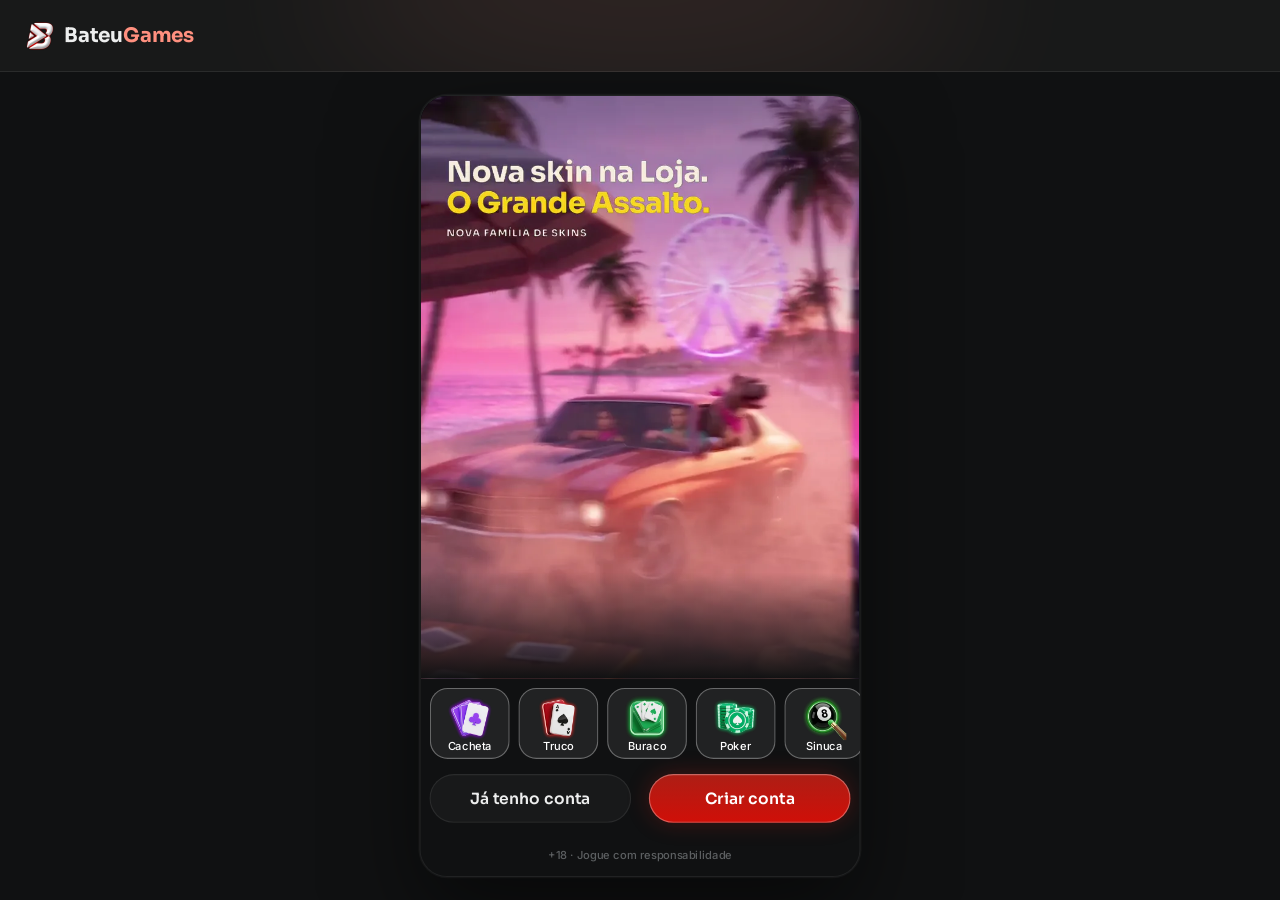
==== commit cb34838f: "Login com o vídeo da O Grande Assalto (6 s em loop, sem áudio) e a família no banner principal da Lo" ====
--- a/index.html
+++ b/index.html
@@ -13,11 +13,11 @@
 <link rel="preconnect" href="https://fonts.googleapis.com">
 <link rel="preconnect" href="https://fonts.gstatic.com" crossorigin>
 <link rel="stylesheet" href="https://fonts.googleapis.com/css2?family=Inter:wght@400;500;600;700&family=Sora:wght@600;700;800&display=swap">
-<link rel="stylesheet" href="css/tokens.css?v=bateu-11202128">
-<link rel="stylesheet" href="css/ui.css?v=bateu-11202128">
-<link rel="stylesheet" href="css/screens.css?v=bateu-11202128">
-<link rel="stylesheet" href="css/game.css?v=bateu-11202128">
-<link rel="stylesheet" href="css/desk.css?v=bateu-11202128">
+<link rel="stylesheet" href="css/tokens.css?v=bateu-11202145">
+<link rel="stylesheet" href="css/ui.css?v=bateu-11202145">
+<link rel="stylesheet" href="css/screens.css?v=bateu-11202145">
+<link rel="stylesheet" href="css/game.css?v=bateu-11202145">
+<link rel="stylesheet" href="css/desk.css?v=bateu-11202145">
 </head>
 <body>
 <svg width="0" height="0" style="position:absolute" aria-hidden="true">
@@ -76,16 +76,16 @@
   </div>
 </div></div>
 
-<script src="js/core.js?v=bateu-11202128"></script>
-<script src="js/ui.js?v=bateu-11202128"></script>
-<script src="js/screens.js?v=bateu-11202128"></script>
-<script src="js/loja.js?v=bateu-11202128"></script>
-<script src="js/social.js?v=bateu-11202128"></script>
-<script src="js/torneios.js?v=bateu-11202128"></script>
-<script src="js/sala.js?v=bateu-11202128"></script>
-<script src="js/games.js?v=bateu-11202128"></script>
-<script src="js/sinuca.js?v=bateu-11202128"></script>
-<script src="js/desk.js?v=bateu-11202128"></script>
-<script src="js/boot.js?v=bateu-11202128"></script>
+<script src="js/core.js?v=bateu-11202145"></script>
+<script src="js/ui.js?v=bateu-11202145"></script>
+<script src="js/screens.js?v=bateu-11202145"></script>
+<script src="js/loja.js?v=bateu-11202145"></script>
+<script src="js/social.js?v=bateu-11202145"></script>
+<script src="js/torneios.js?v=bateu-11202145"></script>
+<script src="js/sala.js?v=bateu-11202145"></script>
+<script src="js/games.js?v=bateu-11202145"></script>
+<script src="js/sinuca.js?v=bateu-11202145"></script>
+<script src="js/desk.js?v=bateu-11202145"></script>
+<script src="js/boot.js?v=bateu-11202145"></script>
 </body>
 </html>
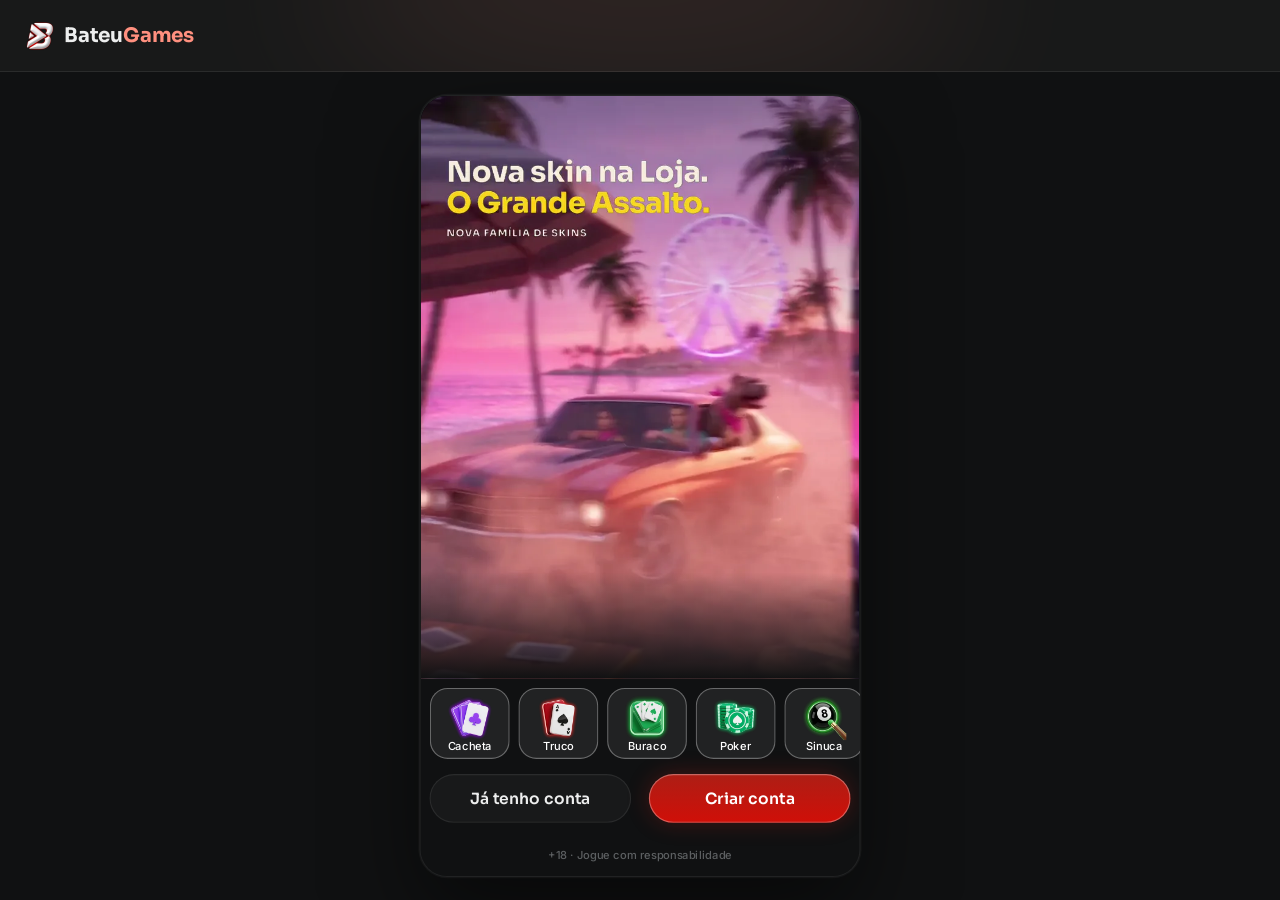
==== commit a6c09496: "Sinuca com o ambiente da O Grande Assalto: quem joga com Jeff ou Lúcia vê a balada roxa com neon ros" ====
--- a/index.html
+++ b/index.html
@@ -13,11 +13,11 @@
 <link rel="preconnect" href="https://fonts.googleapis.com">
 <link rel="preconnect" href="https://fonts.gstatic.com" crossorigin>
 <link rel="stylesheet" href="https://fonts.googleapis.com/css2?family=Inter:wght@400;500;600;700&family=Sora:wght@600;700;800&display=swap">
-<link rel="stylesheet" href="css/tokens.css?v=bateu-11202145">
-<link rel="stylesheet" href="css/ui.css?v=bateu-11202145">
-<link rel="stylesheet" href="css/screens.css?v=bateu-11202145">
-<link rel="stylesheet" href="css/game.css?v=bateu-11202145">
-<link rel="stylesheet" href="css/desk.css?v=bateu-11202145">
+<link rel="stylesheet" href="css/tokens.css?v=bateu-11202255">
+<link rel="stylesheet" href="css/ui.css?v=bateu-11202255">
+<link rel="stylesheet" href="css/screens.css?v=bateu-11202255">
+<link rel="stylesheet" href="css/game.css?v=bateu-11202255">
+<link rel="stylesheet" href="css/desk.css?v=bateu-11202255">
 </head>
 <body>
 <svg width="0" height="0" style="position:absolute" aria-hidden="true">
@@ -76,16 +76,16 @@
   </div>
 </div></div>
 
-<script src="js/core.js?v=bateu-11202145"></script>
-<script src="js/ui.js?v=bateu-11202145"></script>
-<script src="js/screens.js?v=bateu-11202145"></script>
-<script src="js/loja.js?v=bateu-11202145"></script>
-<script src="js/social.js?v=bateu-11202145"></script>
-<script src="js/torneios.js?v=bateu-11202145"></script>
-<script src="js/sala.js?v=bateu-11202145"></script>
-<script src="js/games.js?v=bateu-11202145"></script>
-<script src="js/sinuca.js?v=bateu-11202145"></script>
-<script src="js/desk.js?v=bateu-11202145"></script>
-<script src="js/boot.js?v=bateu-11202145"></script>
+<script src="js/core.js?v=bateu-11202255"></script>
+<script src="js/ui.js?v=bateu-11202255"></script>
+<script src="js/screens.js?v=bateu-11202255"></script>
+<script src="js/loja.js?v=bateu-11202255"></script>
+<script src="js/social.js?v=bateu-11202255"></script>
+<script src="js/torneios.js?v=bateu-11202255"></script>
+<script src="js/sala.js?v=bateu-11202255"></script>
+<script src="js/games.js?v=bateu-11202255"></script>
+<script src="js/sinuca.js?v=bateu-11202255"></script>
+<script src="js/desk.js?v=bateu-11202255"></script>
+<script src="js/boot.js?v=bateu-11202255"></script>
 </body>
 </html>
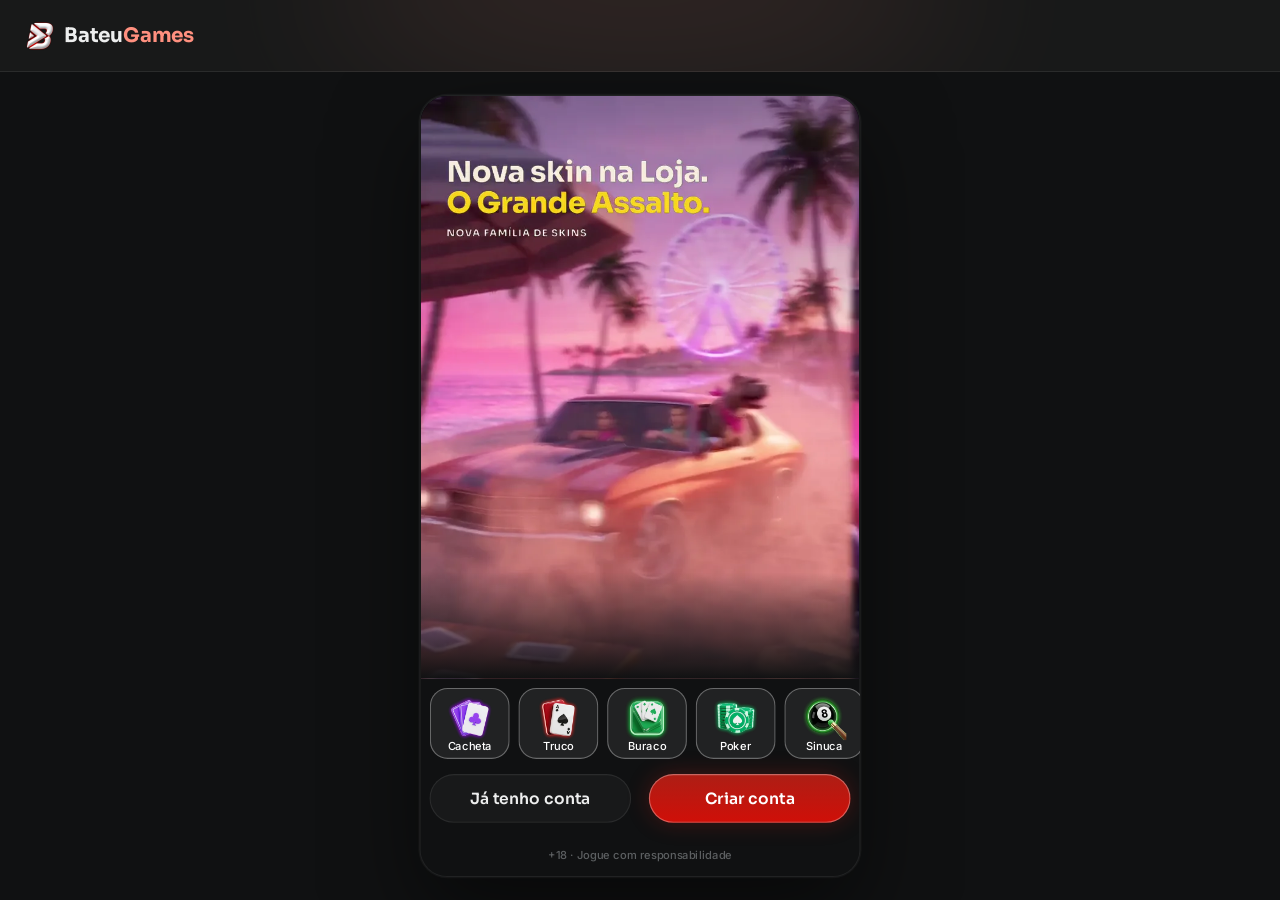
==== commit bd98e558: "Inventário novo: tiles do Personalizar em grade de 4 com Skins por família (classe mais alta + Ver t" ====
--- a/index.html
+++ b/index.html
@@ -13,11 +13,11 @@
 <link rel="preconnect" href="https://fonts.googleapis.com">
 <link rel="preconnect" href="https://fonts.gstatic.com" crossorigin>
 <link rel="stylesheet" href="https://fonts.googleapis.com/css2?family=Inter:wght@400;500;600;700&family=Sora:wght@600;700;800&display=swap">
-<link rel="stylesheet" href="css/tokens.css?v=bateu-11202255">
-<link rel="stylesheet" href="css/ui.css?v=bateu-11202255">
-<link rel="stylesheet" href="css/screens.css?v=bateu-11202255">
-<link rel="stylesheet" href="css/game.css?v=bateu-11202255">
-<link rel="stylesheet" href="css/desk.css?v=bateu-11202255">
+<link rel="stylesheet" href="css/tokens.css?v=bateu-11231858">
+<link rel="stylesheet" href="css/ui.css?v=bateu-11231858">
+<link rel="stylesheet" href="css/screens.css?v=bateu-11231858">
+<link rel="stylesheet" href="css/game.css?v=bateu-11231858">
+<link rel="stylesheet" href="css/desk.css?v=bateu-11231858">
 </head>
 <body>
 <svg width="0" height="0" style="position:absolute" aria-hidden="true">
@@ -76,16 +76,16 @@
   </div>
 </div></div>
 
-<script src="js/core.js?v=bateu-11202255"></script>
-<script src="js/ui.js?v=bateu-11202255"></script>
-<script src="js/screens.js?v=bateu-11202255"></script>
-<script src="js/loja.js?v=bateu-11202255"></script>
-<script src="js/social.js?v=bateu-11202255"></script>
-<script src="js/torneios.js?v=bateu-11202255"></script>
-<script src="js/sala.js?v=bateu-11202255"></script>
-<script src="js/games.js?v=bateu-11202255"></script>
-<script src="js/sinuca.js?v=bateu-11202255"></script>
-<script src="js/desk.js?v=bateu-11202255"></script>
-<script src="js/boot.js?v=bateu-11202255"></script>
+<script src="js/core.js?v=bateu-11231858"></script>
+<script src="js/ui.js?v=bateu-11231858"></script>
+<script src="js/screens.js?v=bateu-11231858"></script>
+<script src="js/loja.js?v=bateu-11231858"></script>
+<script src="js/social.js?v=bateu-11231858"></script>
+<script src="js/torneios.js?v=bateu-11231858"></script>
+<script src="js/sala.js?v=bateu-11231858"></script>
+<script src="js/games.js?v=bateu-11231858"></script>
+<script src="js/sinuca.js?v=bateu-11231858"></script>
+<script src="js/desk.js?v=bateu-11231858"></script>
+<script src="js/boot.js?v=bateu-11231858"></script>
 </body>
 </html>
--- a/css/screens.css
+++ b/css/screens.css
@@ -681,3 +681,32 @@
 .cmp tr.pr td{color:var(--text-default)}
 .cmp.n4 td,.cmp.n4 th .tag{font-size:11px}
 .unlock .tgs{display:flex;flex-wrap:wrap;justify-content:center;gap:8px}
+
+/* ---------- Inventário (Figma ↳ Inventário · M01 / M01b): tiles 72 do Personalizar em grade de 4 ---------- */
+.inv .pcontent{gap:24px}
+.inv .isec{display:flex;flex-direction:column;gap:8px}
+.inv .isec>h3{margin:0;font:600 16px/1.2 var(--f-display);letter-spacing:-.01em;color:var(--text-default)}
+.inv .igrid{display:grid;grid-template-columns:repeat(4,1fr);gap:12px 8px;justify-items:center}
+.inv .fgrid{display:grid;grid-template-columns:repeat(2,1fr);gap:8px;align-items:stretch}
+.inv .fcard{display:flex;flex-direction:column;gap:8px;padding:8px;border-radius:16px;background:var(--bga-strong-50);box-shadow:inset 0 0 0 1px var(--border-muted);min-width:0}
+.inv .fcard.wide{grid-column:1/-1}
+.inv .fh{display:flex;flex-wrap:wrap;align-items:center;justify-content:space-between;gap:4px;min-height:22px;padding-left:4px}
+.inv .fh b{font:500 10px/1.2 var(--f-ui);color:var(--text-default)}
+.inv .fh b.sub{color:var(--text-subtle)}
+.inv .pair{display:grid;grid-template-columns:repeat(2,1fr);gap:4px;justify-items:center}
+.inv .pair.one{grid-template-columns:1fr}
+.inv .lvls{display:grid;grid-template-columns:repeat(2,1fr);gap:8px}
+.inv .lvl{display:flex;flex-direction:column;align-items:flex-start;gap:4px}
+.inv .lvl .pair{align-self:stretch}
+.inv .more{display:flex;align-items:center;justify-content:center;gap:4px;margin-top:auto;padding:4px 0;background:none;border:0;font:500 10px/1.2 var(--f-ui);color:var(--text-link);cursor:pointer}
+.inv .more svg{width:12px;height:12px;fill:currentColor;color:currentColor}
+.inv .more svg.dn{transform:rotate(90deg)}
+.inv .more svg.up{transform:rotate(-90deg)}
+.ctile.itl{cursor:pointer}
+.ctile.itl .mini img.ph{width:100%;height:100%;object-fit:cover}
+.ctile.itl .mini>.ic{width:40px;height:40px}
+.ctile.itl .mini .ck{position:absolute;right:4px;top:4px;width:16px;height:16px;border-radius:50%;z-index:2;background:var(--btn-secondary-border) url("data:image/svg+xml,%3Csvg xmlns='http://www.w3.org/2000/svg' viewBox='0 0 12 12'%3E%3Cpath d='M2.5 6.2l2.2 2.2 4.8-4.9' fill='none' stroke='%23fff' stroke-width='1.8' stroke-linecap='round' stroke-linejoin='round'/%3E%3C/svg%3E") center/10px no-repeat}
+.cues{position:relative;width:72px;height:72px}
+.cues i{position:absolute;left:-14px;top:34px;width:100px;height:4px;border-radius:2px;background:linear-gradient(90deg,#3d7bff 0 3%,#f4f2ea 3% 7%,#f0d9a6 7% 52%,#c9ced6 52% 55%,var(--cc) 55% 100%);box-shadow:0 1px 2px #0008}
+.cues i:first-child{transform:rotate(135deg)}
+.cues i:last-child{transform:rotate(45deg)}
--- a/css/game.css
+++ b/css/game.css
@@ -73,6 +73,7 @@
 .rval b{font:800 40px/1 var(--f-display);letter-spacing:-.02em;color:#ffc841;font-variant-numeric:tabular-nums}
 .rval img{width:36px;height:36px}
 .rval.muted b{color:#c9ced3;font-size:32px} .rval.muted img{width:28px;height:28px;filter:grayscale(1)}
+.call.res.der .rval.muted b{color:#ff6b6e} .call.res.der .rval.muted img{filter:none}
 .rval.pop{animation:rvPop .35s cubic-bezier(.3,1.6,.5,1)}
 @keyframes rvIn{from{opacity:0;transform:scale(.6)}}
 @keyframes rvPop{50%{transform:scale(1.12)}}
@@ -343,14 +344,20 @@
 .call.fam .pill.pos{background:var(--sysa-success-25);box-shadow:inset 0 0 0 1px var(--border-muted);color:var(--text-success)}
 .call.fam .resp{animation-delay:1.05s}
 .call.fam .btn.raise{height:48px;width:220px;border-radius:24px;background:var(--bga-strong-75);box-shadow:inset 0 0 0 1px var(--hl);color:#fff;font:600 16px/1.2 var(--f-display);-webkit-backdrop-filter:blur(12px);backdrop-filter:blur(12px)}
-/* respostas · aceitaram: clarão e o shape acena · correram: a cor apaga pra cinza, o shape afunda, as letras caem */
+/* respostas · aceitaram: clarão e o shape acena · correram: a cor apaga pro vermelho, o shape afunda, as letras caem */
 .call.fam.acc .cveil::after{animation:cfFlash .5s ease-out}
 @keyframes cfFlash{from{opacity:.45}to{opacity:0}}
 .call.fam.acc .cf-shape .cf-body.in{animation:cfNod .55s cubic-bezier(.3,1.6,.5,1)}
 @keyframes cfNod{30%{transform:translateY(-14px) scale(1.07)}}
 .call.fam.acc .cf-shape{--spd:.55}
-.call.fam.run .cveil::before{filter:grayscale(1) brightness(.5)}
-.call.fam.run .cf-shape{filter:grayscale(1) brightness(.8);transition:filter .6s}
+.call.fam.run .cveil::before{filter:brightness(.55)}
+.call.fam.run .cf-shape{filter:brightness(.62);transition:filter .6s}
+/* vermelho no lugar do cinza (DS: apaga .45 + avermelha em modo Cor, system-error #ef4452): pinta o fundo e o shape, os textos ficam por cima */
+.call.fam .crt{position:absolute;left:-100vw;right:-100vw;top:-100vh;bottom:-100vh;background:#ef4452;mix-blend-mode:color;opacity:0;pointer-events:none;transition:opacity .7s}
+.call.res .crt{inset:0}
+.call.fam.run .crt{opacity:1}
+.call.fam .ccol>:not(.cf-shape):not(.crt),.call.res.der .rcol>:not(.cf-shape):not(.crt){position:relative;z-index:1}
+.call.res.der .rcol{z-index:auto}
 .call.fam.run .cf-win video,.call.fam.run .cf-win img{filter:brightness(.9)}
 .call.fam.run .cf-shape .cf-body.in{animation:cfSink .7s cubic-bezier(.4,0,.3,1) forwards}
 @keyframes cfSink{to{transform:translateY(22px) rotate(-5deg) scale(.94)}}
@@ -360,7 +367,7 @@
 @keyframes cfFallK{to{transform:translate(-40px,320px) rotate(-70deg);opacity:0}}
 .call.fam .cf-shape.dead .cf-fxb,.call.fam .cf-shape.dead .cf-fxf{opacity:0;transition:opacity .5s}
 .call.fam .cf-shape.dead>.cf-pole,.call.fam .cf-shape.dead>.cf-net,.call.fam .cf-shape.dead>.cf-stripes{opacity:.2;transition:opacity .5s} .call.fam .cf-shape.dead.off>.cf-stripes,.call.fam .cf-shape.dead.fall>*:not(.cf-body){opacity:0}
-.call.fam.run .cword .w{color:#c9ced3}
+.call.fam.run .cword .w{color:#ff6b6e}
 .call.fam.run .cword i{--sy:10px;--sr:6deg;animation:cfDropL .5s calc(var(--i) * .06s) cubic-bezier(.3,1.5,.5,1) backwards,cfSag .9s calc(.7s + var(--i) * .05s) ease-in-out forwards}
 .call.fam.run .cword i:nth-child(odd){--sy:7px;--sr:-8deg} .call.fam.run .cword i:nth-child(3n){--sy:14px;--sr:11deg}
 @keyframes cfDropL{from{transform:translateY(-60px);opacity:0}}
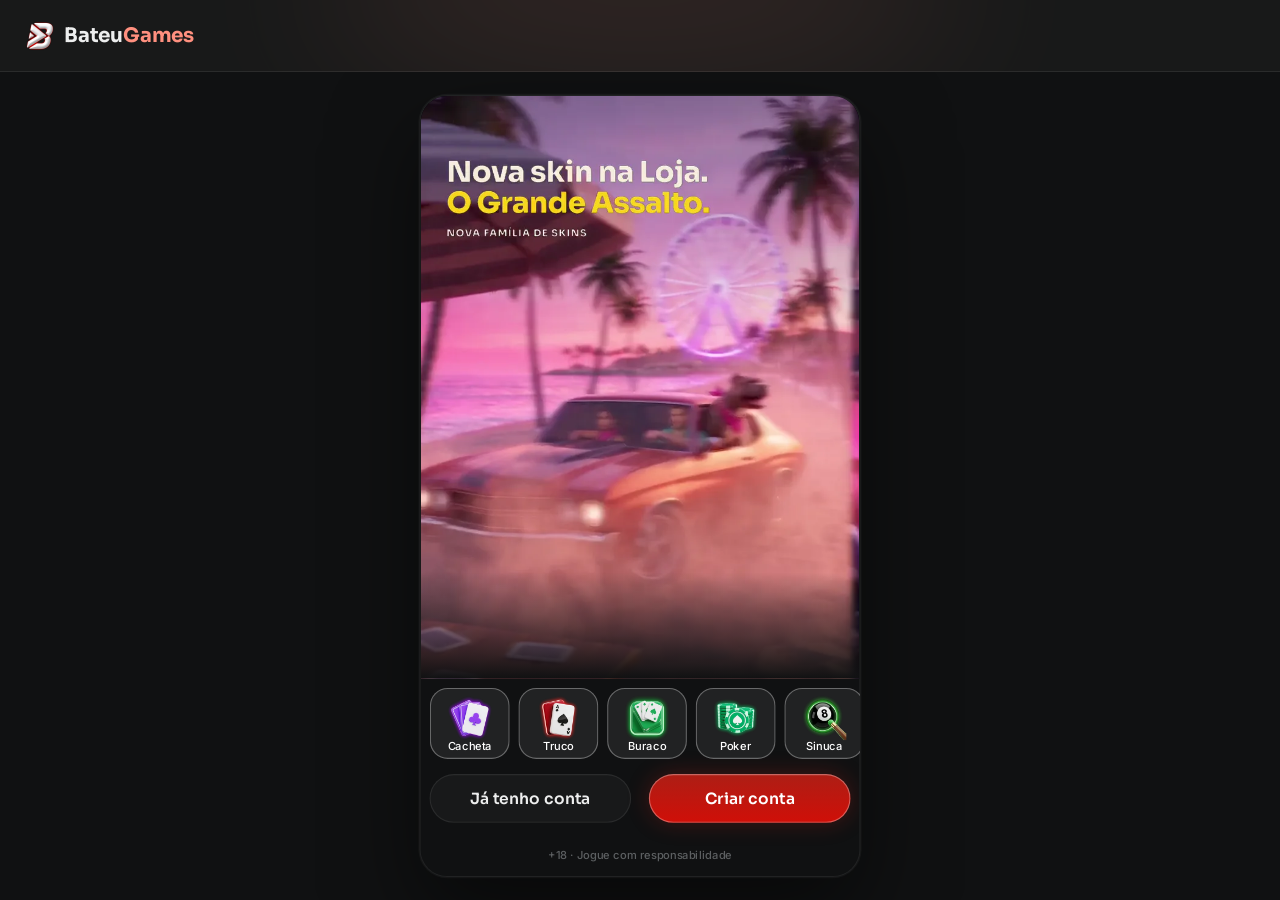
==== commit a2d2ed29: "Chamada TRUCO! com a skin Lendária: quem joga com Jeff ou Lúcia Lendária vê o vídeo do personagem na" ====
--- a/index.html
+++ b/index.html
@@ -13,11 +13,11 @@
 <link rel="preconnect" href="https://fonts.googleapis.com">
 <link rel="preconnect" href="https://fonts.gstatic.com" crossorigin>
 <link rel="stylesheet" href="https://fonts.googleapis.com/css2?family=Inter:wght@400;500;600;700&family=Sora:wght@600;700;800&display=swap">
-<link rel="stylesheet" href="css/tokens.css?v=bateu-11231858">
-<link rel="stylesheet" href="css/ui.css?v=bateu-11231858">
-<link rel="stylesheet" href="css/screens.css?v=bateu-11231858">
-<link rel="stylesheet" href="css/game.css?v=bateu-11231858">
-<link rel="stylesheet" href="css/desk.css?v=bateu-11231858">
+<link rel="stylesheet" href="css/tokens.css?v=bateu-11241015">
+<link rel="stylesheet" href="css/ui.css?v=bateu-11241015">
+<link rel="stylesheet" href="css/screens.css?v=bateu-11241015">
+<link rel="stylesheet" href="css/game.css?v=bateu-11241015">
+<link rel="stylesheet" href="css/desk.css?v=bateu-11241015">
 </head>
 <body>
 <svg width="0" height="0" style="position:absolute" aria-hidden="true">
@@ -76,16 +76,16 @@
   </div>
 </div></div>
 
-<script src="js/core.js?v=bateu-11231858"></script>
-<script src="js/ui.js?v=bateu-11231858"></script>
-<script src="js/screens.js?v=bateu-11231858"></script>
-<script src="js/loja.js?v=bateu-11231858"></script>
-<script src="js/social.js?v=bateu-11231858"></script>
-<script src="js/torneios.js?v=bateu-11231858"></script>
-<script src="js/sala.js?v=bateu-11231858"></script>
-<script src="js/games.js?v=bateu-11231858"></script>
-<script src="js/sinuca.js?v=bateu-11231858"></script>
-<script src="js/desk.js?v=bateu-11231858"></script>
-<script src="js/boot.js?v=bateu-11231858"></script>
+<script src="js/core.js?v=bateu-11241015"></script>
+<script src="js/ui.js?v=bateu-11241015"></script>
+<script src="js/screens.js?v=bateu-11241015"></script>
+<script src="js/loja.js?v=bateu-11241015"></script>
+<script src="js/social.js?v=bateu-11241015"></script>
+<script src="js/torneios.js?v=bateu-11241015"></script>
+<script src="js/sala.js?v=bateu-11241015"></script>
+<script src="js/games.js?v=bateu-11241015"></script>
+<script src="js/sinuca.js?v=bateu-11241015"></script>
+<script src="js/desk.js?v=bateu-11241015"></script>
+<script src="js/boot.js?v=bateu-11241015"></script>
 </body>
 </html>
--- a/css/game.css
+++ b/css/game.css
@@ -370,6 +370,34 @@
 .call.fam.run .cword .w{color:#ff6b6e}
 .call.fam.run .cword i{--sy:10px;--sr:6deg;animation:cfDropL .5s calc(var(--i) * .06s) cubic-bezier(.3,1.5,.5,1) backwards,cfSag .9s calc(.7s + var(--i) * .05s) ease-in-out forwards}
 .call.fam.run .cword i:nth-child(odd){--sy:7px;--sr:-8deg} .call.fam.run .cword i:nth-child(3n){--sy:14px;--sr:11deg}
+/* ---------- chamada com a skin Lendária (DS truco-call ◇ Style=Lendária) · o vídeo 9:16 de quem fala ocupa a tela toda (sem shape) e por cima vêm degradê, selo Lendária, palavra, valor e botões ---------- */
+.call.lend .cveil::before{display:none}
+.call.lend .lv{position:absolute;inset:0;overflow:hidden;background:#120a1e;animation:cfWipe .46s .1s cubic-bezier(.65,0,.25,1) backwards}
+.call.lend .lv video{position:absolute;inset:0;width:100%;height:100%;object-fit:cover;object-position:50% 0;transform:scale(var(--z,1));transform-origin:50% 28%;animation:lvIn .8s .12s cubic-bezier(.2,.9,.3,1) backwards;transition:transform .7s cubic-bezier(.3,.8,.3,1),filter .7s}
+@keyframes lvIn{from{transform:scale(1.22);filter:brightness(2) saturate(.5)}}
+/* cada aumento chega mais perto e escurece um pouco */
+.call.lend.lvl2{--z:1.05;--dk:.1} .call.lend.lvl3{--z:1.1;--dk:.18} .call.lend.lvl4{--z:1.15;--dk:.26}
+.call.lend .ldk,.call.lend .lgrad,.call.lend .lglow{position:absolute;pointer-events:none}
+.call.lend .ldk{inset:0;background:#000;opacity:var(--dk,0)}
+.call.lend .lgrad{inset:0;background:linear-gradient(180deg,rgba(9,6,20,.6) 0%,rgba(9,6,20,0) 15%),linear-gradient(0deg,rgba(9,6,20,.95) 0%,rgba(16,8,32,.82) 28%,rgba(22,8,38,.38) 48%,rgba(22,8,38,0) 64%);animation:cfFade .4s .3s backwards}
+.call.lend .lglow{left:0;right:0;bottom:0;height:52%;background:radial-gradient(90% 62% at 50% 100%,rgba(255,79,163,.42),rgba(142,92,255,.2) 48%,transparent 74%);mix-blend-mode:screen;animation:cfFade .5s .45s backwards;transition:opacity .7s}
+.call.lend.lvl4 .lglow{animation:cfFade .5s .45s backwards,lBeat .55s .9s ease-in-out infinite alternate}
+@keyframes lBeat{to{opacity:.55}}
+.call.lend .sw.a{background:#ff4fa3} .call.lend .sw.b{background:#8e5cff}
+/* conteúdo embaixo, sobre a parte escura do degradê (acima dos botões) */
+.call.lend .ccol{top:auto;bottom:calc(236px + env(safe-area-inset-bottom,0px))}
+.call.lend.ans .ccol{bottom:calc(140px + env(safe-area-inset-bottom,0px))}
+.call.lend .ltag{box-shadow:0 4px 12px #8e5cff73;animation:lTag .35s .45s cubic-bezier(.3,1.6,.5,1) backwards}
+@keyframes lTag{from{transform:scale(.4);opacity:0}}
+.call.lend .cwho{margin-top:8px}
+/* respostas entram sem varrida (a mesa já estava coberta) · aceitaram: clarão e o vídeo dá um tranco pra frente · correram: apaga pro vermelho */
+.call.lend.ans{--z:1.06}
+.call.lend.ans .lv{animation:cfFade .15s backwards} .call.lend.ans .lv video,.call.lend.ans .lgrad,.call.lend.ans .lglow,.call.lend.ans .ltag{animation:none}
+.call.lend.acc .lv video{animation:lNod .55s cubic-bezier(.3,1.6,.5,1)}
+@keyframes lNod{35%{transform:scale(calc(var(--z,1) + .06))}}
+.call.lend.run .lv video{--z:1;filter:brightness(.6)}
+.call.lend.run .lglow{opacity:.6}
+@media (prefers-reduced-motion:reduce){.call.lend .lv,.call.lend .lv video,.call.lend .ltag{animation:none!important}}
 @keyframes cfDropL{from{transform:translateY(-60px);opacity:0}}
 @keyframes cfSag{to{transform:translateY(var(--sy)) rotate(var(--sr))}}
 /* shape: .cf-body entra do jeito da família · efeitos atrás (.cf-fxb) e na frente (.cf-fxf) */
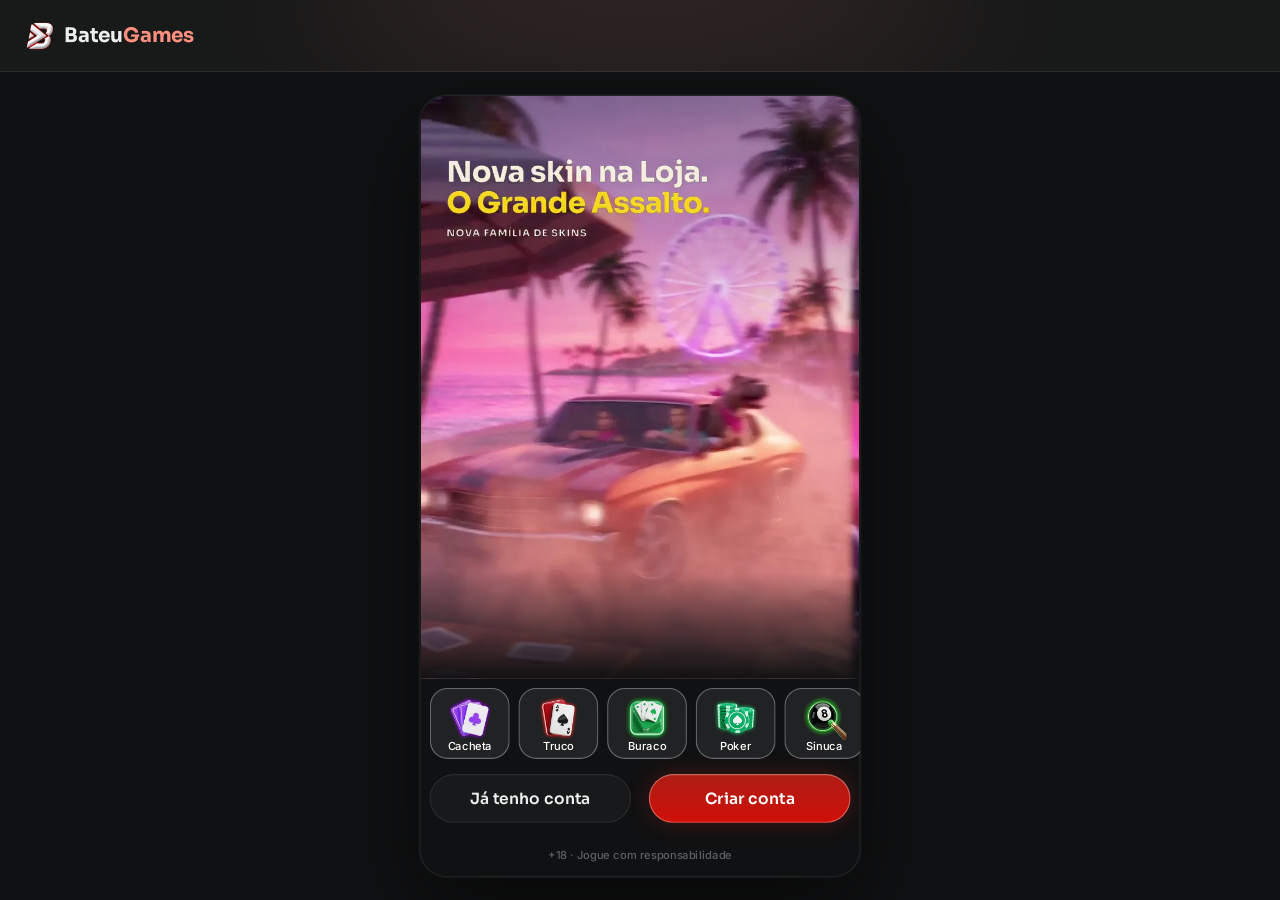
==== commit 635b39c9: "Patentes com o número do nível (1 a 9) no lugar das divisas, na insígnia inteira e no hexágono peque" ====
--- a/index.html
+++ b/index.html
@@ -13,11 +13,12 @@
 <link rel="preconnect" href="https://fonts.googleapis.com">
 <link rel="preconnect" href="https://fonts.gstatic.com" crossorigin>
 <link rel="stylesheet" href="https://fonts.googleapis.com/css2?family=Inter:wght@400;500;600;700&family=Sora:wght@600;700;800&display=swap">
-<link rel="stylesheet" href="css/tokens.css?v=bateu-11241015">
-<link rel="stylesheet" href="css/ui.css?v=bateu-11241015">
-<link rel="stylesheet" href="css/screens.css?v=bateu-11241015">
-<link rel="stylesheet" href="css/game.css?v=bateu-11241015">
-<link rel="stylesheet" href="css/desk.css?v=bateu-11241015">
+<link rel="stylesheet" href="css/tokens.css?v=bateu-11261814">
+<link rel="stylesheet" href="css/ui.css?v=bateu-11261814">
+<link rel="stylesheet" href="css/screens.css?v=bateu-11261814">
+<link rel="stylesheet" href="css/game.css?v=bateu-11261814">
+<link rel="stylesheet" href="css/desk.css?v=bateu-11261814">
+<link rel="stylesheet" href="css/missoes.css?v=bateu-11261814">
 </head>
 <body>
 <svg width="0" height="0" style="position:absolute" aria-hidden="true">
@@ -76,16 +77,17 @@
   </div>
 </div></div>
 
-<script src="js/core.js?v=bateu-11241015"></script>
-<script src="js/ui.js?v=bateu-11241015"></script>
-<script src="js/screens.js?v=bateu-11241015"></script>
-<script src="js/loja.js?v=bateu-11241015"></script>
-<script src="js/social.js?v=bateu-11241015"></script>
-<script src="js/torneios.js?v=bateu-11241015"></script>
-<script src="js/sala.js?v=bateu-11241015"></script>
-<script src="js/games.js?v=bateu-11241015"></script>
-<script src="js/sinuca.js?v=bateu-11241015"></script>
-<script src="js/desk.js?v=bateu-11241015"></script>
-<script src="js/boot.js?v=bateu-11241015"></script>
+<script src="js/core.js?v=bateu-11261814"></script>
+<script src="js/ui.js?v=bateu-11261814"></script>
+<script src="js/screens.js?v=bateu-11261814"></script>
+<script src="js/loja.js?v=bateu-11261814"></script>
+<script src="js/social.js?v=bateu-11261814"></script>
+<script src="js/torneios.js?v=bateu-11261814"></script>
+<script src="js/sala.js?v=bateu-11261814"></script>
+<script src="js/missoes.js?v=bateu-11261814"></script>
+<script src="js/games.js?v=bateu-11261814"></script>
+<script src="js/sinuca.js?v=bateu-11261814"></script>
+<script src="js/desk.js?v=bateu-11261814"></script>
+<script src="js/boot.js?v=bateu-11261814"></script>
 </body>
 </html>
--- a/css/missoes.css
+++ b/css/missoes.css
@@ -0,0 +1,135 @@
+/* EstrelaGames · Missões (Figma ✲ Missões, aprovado 26/11 · DS ❖ Missões) — mesmos tons da Home: blocos strong-25 sem borda, itens com borda de 8% */
+
+/* ---------- coluna da direita do palco (games · right): Loja + Missões, 8 px entre eles ---------- */
+.home .stage .gr{position:absolute;right:8px;top:20px;z-index:3;display:flex;flex-direction:column;align-items:center;gap:8px;width:72px}
+.home .stage .gr .lojab{position:relative;right:auto;top:auto;z-index:2;flex:none}
+
+/* ---------- botão de Missões (DS missions-button): só o círculo, anel contador, rótulo em pílula e selo · loop de 2 s como a Loja ---------- */
+.misb{position:relative;z-index:1;flex:none;width:72px;height:72px;cursor:pointer;color:var(--text-on-color)}
+.misb .disc,.misb .arc,.misb .pulse{position:absolute;left:4px;top:0;width:64px;height:64px;border-radius:50%}
+.misb .disc{background:#212223;box-shadow:0 0 8px #3b82f666}
+.misb .arc{background:conic-gradient(#5ec8ff,#3b82f6 calc(var(--p) * .5%),#7c5cff calc(var(--p) * 1%),#ffffff1f 0);-webkit-mask:radial-gradient(farthest-side,transparent calc(100% - 4px),#000 calc(100% - 4px));mask:radial-gradient(farthest-side,transparent calc(100% - 4px),#000 calc(100% - 4px));filter:drop-shadow(0 0 3px #5ec8ff99)}
+.misb .pulse{box-shadow:inset 0 0 0 2px #5ec8ff;opacity:0;animation:misPulse 2s ease-out infinite}
+.misb .ic{position:absolute;left:14px;top:10px;width:44px;height:44px;animation:lojaIc 2s ease-in-out infinite}
+.misb .lb{position:absolute;left:50%;bottom:0;transform:translateX(-50%);padding:2px 8px;border-radius:999px;background:var(--bga-strong-75);box-shadow:inset 0 0 0 1px var(--border-muted);font:500 10px/12px var(--f-ui);white-space:nowrap}
+.misb .tag{position:absolute;right:-2px;top:-6px;padding:2px 8px;font-size:12px;animation:lojaTag 2s ease-in-out infinite}
+.misb.nov .disc{box-shadow:0 0 8px #ff73007a}
+.misb.nov .arc{background:conic-gradient(#ffd800,#ffb000 50%,#ff7300);filter:drop-shadow(0 0 3px #ff9900aa)}
+.misb.nov .pulse{box-shadow:inset 0 0 0 2px #ffb000}
+.misb .fire{position:absolute;left:4px;top:-28px;width:64px;height:64px;transform-origin:50% 90%;animation:misFire 2s ease-in-out infinite}
+@keyframes misPulse{0%{opacity:.9;transform:scale(1)}40%,100%{opacity:0;transform:scale(1.2)}}
+@keyframes misFire{0%,100%{transform:scale(1) rotate(0)}15%{transform:scale(1.08) rotate(-2deg)}30%{transform:scale(.96) rotate(-4deg)}45%{transform:scale(1.06) rotate(0)}60%{transform:scale(.98) rotate(3deg)}80%{transform:scale(1.05) rotate(-3deg)}}
+@media (prefers-reduced-motion:reduce){.misb,.misb *{animation:none}}
+
+/* ---------- tela ---------- */
+.mis .content{display:flex;flex-direction:column;gap:12px;padding:4px 8px calc(24px + env(safe-area-inset-bottom,0px))} /* sem navbar: abre pelo botão da Home */
+
+/* card de nível (DS loyalty-level-card ↕ Size=Small): insígnia da patente (patent-badge Default), a mesma insígnia grande e apagada à direita, degradê na cor da patente */
+.lvc{position:relative;overflow:hidden;flex:none;display:flex;flex-direction:column;align-items:center;gap:4px;padding:16px;border-radius:20px;background:var(--bga-strong-25);box-shadow:inset 0 0 0 1px var(--border-muted);cursor:pointer}
+.lvc::before{content:"";position:absolute;inset:0;background:linear-gradient(180deg,var(--pc),transparent);opacity:.22;pointer-events:none}
+.lvc .bg{position:absolute;right:-73px;top:50%;width:192px;height:192px;margin-top:-96px;opacity:.12;pointer-events:none}
+.lvc .pat{position:relative;width:56px;height:56px;filter:drop-shadow(0 4px 10px #8fa3b880)}
+.lvc .nm{position:relative;font:800 20px/24px var(--f-display);color:var(--text-default)}
+.lvc .pts{position:relative;display:flex;align-items:center;gap:6px;height:21px;font:500 14px/21px var(--f-ui);color:var(--text-muted)}
+.lvc .pts b{font-weight:700;color:var(--text-default);transition:color .2s}
+.lvc .gain{display:none;padding:0 8px;border-radius:999px;background:var(--sysa-success-25);color:var(--text-success);font:700 12px/18px var(--f-ui)}
+.lvc.rec .pts b{color:var(--text-success)}
+.lvc.rec .gain{display:inline-block;animation:gainPop .3s ease-out}
+.lvc .prog{position:relative;flex:none;width:100%;margin-top:4px}
+.lvc .prog i{transition:none}
+.lvc small{position:relative;margin-top:4px;font:500 10px/1.2 var(--f-ui);color:var(--text-muted)}
+@keyframes gainPop{0%{transform:scale(.6);opacity:0}70%{transform:scale(1.12)}100%{transform:scale(1);opacity:1}}
+.fly-pat{position:fixed;z-index:9999;pointer-events:none;filter:drop-shadow(0 4px 8px #0008)}
+
+/* login diário (DS daily-login): sequência com fogo, 7 dias, o Dia 7 dourado com presente */
+.lgc{flex:none;display:flex;flex-direction:column;gap:12px;padding:16px;border-radius:16px;background:var(--bga-strong-25)}
+.lgc .top{display:flex;align-items:center;gap:12px}
+.lgc .top>.ic{width:40px;height:40px;flex:none}
+.lgc .tx{flex:1;min-width:0;display:flex;flex-direction:column;gap:4px}
+.lgc .tx b{font:500 16px/1.2 var(--f-ui);color:var(--text-default)}
+.lgc .tx small{font:500 10px/1.2 var(--f-ui);color:var(--text-muted)}
+.lgc .streak{flex:none;display:flex;align-items:center;gap:4px;padding:4px 10px 4px 4px;border-radius:999px;background:#ff730029}
+.lgc .streak .ic{width:20px;height:20px}
+.lgc .streak b{font:700 12px/18px var(--f-ui);color:var(--text-prize)}
+.lgc .days{display:flex;gap:4px}
+.lgc .day{position:relative;flex:1;min-width:0;height:84px;display:flex;flex-direction:column;align-items:center;justify-content:center;gap:4px;padding:8px 2px;border-radius:12px;background:var(--bga-strong-25);box-shadow:inset 0 0 0 1px var(--border-muted)}
+.lgc .day small{font:500 8px/1 var(--f-ui);color:var(--text-muted)}
+.lgc .day .art{width:24px;height:24px;display:grid;place-items:center}
+.lgc .day .art .ic{width:24px;height:24px}
+.lgc .day .art .hex{width:22px;height:24px} /* só o hexágono da patente (patent-badge Small), do tamanho do check */
+.lgc .day b{font:500 10px/1 var(--f-ui);color:var(--text-default)}
+.lgc .day.res b{color:var(--text-muted);opacity:.56}
+.lgc .day.hoje{background:var(--bga-secondary-16);box-shadow:inset 0 0 0 2px var(--glow-blue),0 0 20px var(--glow-info)}
+.lgc .day.hoje small,.lgc .day.hoje b{color:var(--text-on-color)}
+.lgc .day.gift{flex:none;width:72px;background:linear-gradient(180deg,#ffb0003d,#ffb0000f);box-shadow:none}
+.lgc .day.gift::after{content:"";position:absolute;inset:0;border-radius:12px;padding:1px;background:linear-gradient(90deg,#ffd800,#ffb000 50%,#ff7300);-webkit-mask:linear-gradient(#000 0 0) content-box,linear-gradient(#000 0 0);-webkit-mask-composite:xor;mask:linear-gradient(#000 0 0) content-box exclude,linear-gradient(#000 0 0);pointer-events:none}
+.lgc .day.gift .art,.lgc .day.gift .art .ic{width:40px;height:40px}
+.lgc .day.gift small,.lgc .day.gift b{color:var(--text-prize)}
+.lgc .day.gift b{font:700 12px/18px var(--f-ui)}
+.lgc .day.gift.hoje{box-shadow:0 0 12px #ff990066}
+.lgc .day.gift.res{background:var(--bga-strong-25);box-shadow:inset 0 0 0 1px var(--border-muted)}
+.lgc .day.gift.res::after{display:none}
+.lgc .day.gift.res .art .ic{width:24px;height:24px}
+.lgc .nx{display:flex;align-items:center;justify-content:center;gap:8px;padding:10px;border-radius:20px;background:var(--bga-strong-25);box-shadow:inset 0 0 0 1px var(--border-muted);font:500 10px/1 var(--f-ui);color:var(--text-muted)}
+.lgc .nx .ic{width:20px;height:20px}
+.lgc .nx b{font:700 12px/18px var(--f-ui);color:var(--text-default)}
+.lgc .nx .v{font:700 12px/18px var(--f-ui);color:var(--text-prize)}
+.lgc .rule{text-align:center;font:500 8px/1.2 var(--f-ui);color:var(--text-muted)}
+.btn.pressed{transform:scale(.96);filter:brightness(.85)}
+
+/* lista de missões (DS mission-card) */
+.mlist{flex:none;display:flex;flex-direction:column;gap:12px;padding:16px;border-radius:16px;background:var(--bga-strong-25)}
+.mlist .mh{display:flex;align-items:center;gap:12px}
+.mlist .mh .tx{flex:1;min-width:0;display:flex;flex-direction:column;gap:4px}
+.mlist .mh .tx b{font:800 20px/24px var(--f-display);color:var(--text-default)}
+.mlist .mh .tx small{font:500 10px/1.2 var(--f-ui);color:var(--text-muted)}
+.mlist .novas{flex:none;display:flex;align-items:center;gap:6px;padding:6px 10px 6px 8px;border-radius:12px;background:var(--bga-strong-50)}
+.mlist .novas .ic{width:20px;height:20px}
+.mlist .novas>span{display:flex;flex-direction:column;gap:2px}
+.mlist .novas small{font:500 8px/1 var(--f-ui);color:var(--text-muted)}
+.mlist .novas b{font:700 12px/18px var(--f-ui);color:var(--text-default)}
+.mlist .rows{display:flex;flex-direction:column;gap:8px}
+.mlist .sub{font:500 12px/1 var(--f-ui);color:var(--text-muted)}
+.mc{display:flex;flex-direction:column;gap:12px;padding:12px;border-radius:16px;background:var(--bga-strong-25);box-shadow:inset 0 0 0 1px var(--border-muted)}
+.mc.ready{background:linear-gradient(90deg,#22c55e38,#22c55e00),var(--bga-strong-25);box-shadow:none}
+.mc .ln{display:flex;align-items:center;gap:12px}
+.mc .tile{flex:none;width:48px;height:48px;border-radius:12px;display:grid;place-items:center;background:var(--gc)}
+.mc .tile .ic{width:40px;height:40px}
+.mc .info{flex:1;min-width:0;display:flex;flex-direction:column;align-items:flex-start;gap:4px}
+.mc .t{font:500 14px/1.25 var(--f-ui);color:var(--text-default)}
+/* descrição da missão (DS mission-card ✎ Description · Paragraph/S, text-muted, até 2 linhas) */
+.mc .ds{font:400 12px/1.5 var(--f-ui);color:var(--text-muted);display:-webkit-box;-webkit-line-clamp:2;-webkit-box-orient:vertical;overflow:hidden}
+.mc .pr{display:flex;align-items:center;gap:8px;width:100%}
+.mc .pr small{font:500 8px/1 var(--f-ui);color:var(--text-muted)}
+.tm{display:inline-flex;align-items:center;gap:4px;padding:2px 8px 2px 4px;border-radius:8px;background:var(--bga-strong-50)}
+.tm .ic{width:16px;height:16px}
+.tm b{font:500 8px/1 var(--f-ui);color:var(--text-muted)}
+.tm b{white-space:nowrap}
+.tm i{font-style:normal}
+.tm.hot{background:#ff730029}
+.tm.hot b{font:700 12px/18px var(--f-ui);color:var(--text-prize)}
+.tm.ok{background:var(--sysa-success-25)}
+.tm.ok b{font:700 12px/18px var(--f-ui);color:var(--text-success)}
+.mc .rt{flex:none;display:flex;flex-direction:column;align-items:flex-end;gap:8px}
+.mc .rw{display:flex;align-items:center;gap:4px;padding:4px 10px 4px 4px;border-radius:999px;background:#ffb0001f}
+.mc .rw .ic{width:20px;height:20px}
+.mc .rw .hex{width:18px;height:20px}
+.mc .rw b{font:800 14px/1 var(--f-display);color:var(--text-prize)}
+.mc.done .tile,.mc.done .t,.mc.done .rw{opacity:.56}
+.mc.done .rw{background:var(--bga-strong-50)}
+.mc.done .rw b{color:var(--text-muted)}
+.mc .feita{display:flex;align-items:center;gap:4px;font:500 10px/1 var(--f-ui);color:var(--text-success)}
+.mc .feita .ic{width:16px;height:16px}
+.mc .steps{display:flex;flex-direction:column;gap:6px}
+.mc .steps .mk{display:flex;justify-content:space-between}
+.mc .steps .mk span{display:flex;align-items:center;gap:4px;padding:2px 8px 2px 4px;border-radius:999px;background:#ffb0001f;font:700 12px/18px var(--f-ui);color:var(--text-prize)}
+.mc .steps .mk span.got{background:var(--sysa-success-25);color:var(--text-success)}
+.mc .steps .mk .ic{width:16px;height:16px}
+.mc .steps .mk .hex{width:15px;height:16px}
+.mc .steps .prog{flex:none;width:100%}
+.mc .steps .lb{display:flex;justify-content:space-between}
+.mc .steps .lb small{font:500 8px/1 var(--f-ui);color:var(--text-muted)}
+
+/* desktop: selo no item Missões do menu da esquerda */
+.dkl .it .tag{margin-left:auto;padding:0 8px;font-size:12px;line-height:20px}
+body.dk-rail .dkl .it .tag{position:absolute;top:4px;right:8px;margin:0;font-size:10px;line-height:16px;padding:0 6px}
